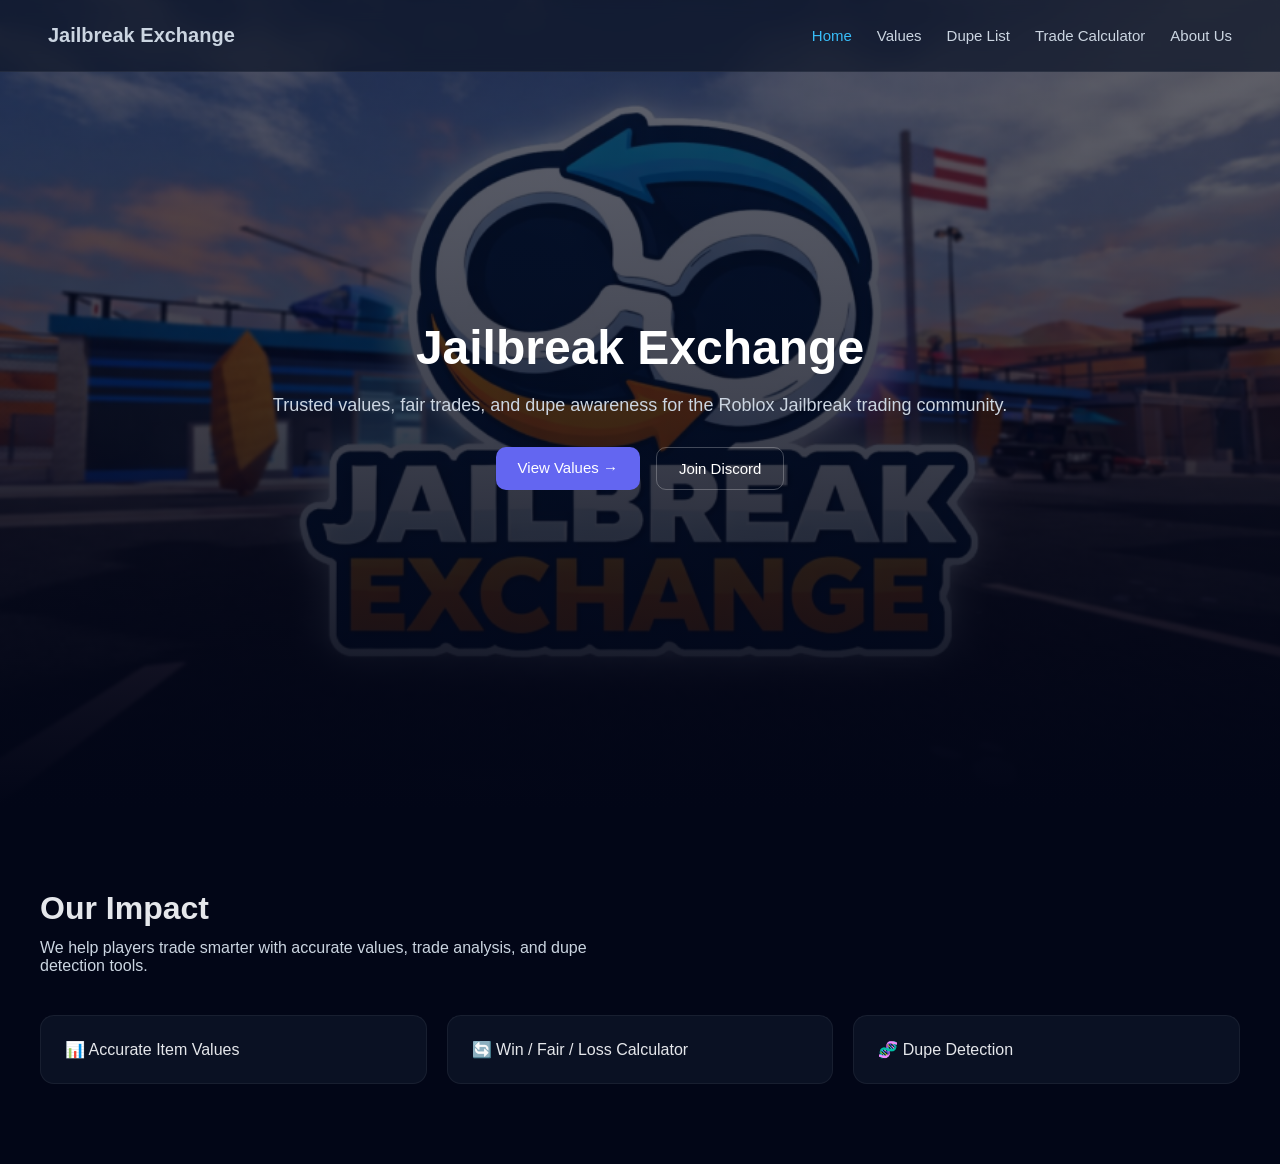
==== index.html @ 18bf56eb "Initial commit: Jailbreak Exchange site Add complete static site for Jailbreak Exchange including ho" ====
<!DOCTYPE html>
<html lang="en">
<head>
  <meta charset="UTF-8" />
  <meta name="viewport" content="width=device-width, initial-scale=1.0"/>
  <title>Jailbreak Exchange</title>
  <link rel="stylesheet" href="style.css">
</head>
<body>

  <!-- NAVBAR (keep your existing one exactly as-is) -->
  <nav class="navbar">
    <div class="logo"><a href="index.html">Jailbreak Exchange</a></div>
    <ul class="nav-links">
      <li><a href="index.html" class="active">Home</a></li>
      <li><a href="ValueList.html">Values</a></li>
      <li><a href="DupeList.html">Dupe List</a></li>
      <li><a href="Calculator.html">Trade Calculator</a></li>
      <li><a href="AboutUs.html">About Us</a></li>
    </ul>
  </nav>

  <!-- HERO SECTION -->
  <section class="hero">
    <div class="hero-overlay"></div>
    
    <div class="hero-content">
      <h1>
        Jailbreak Exchange
      </h1>
      <p>
        Trusted values, fair trades, and dupe awareness for the Roblox
        Jailbreak trading community.
      </p>

      <div class="hero-buttons">
        <a href="ValueList.html" class="btn primary">View Values →</a>
        <a href="https://discord.gg/u7ucGJjtGU" class="btn secondary">Join Discord</a>
      </div>
    </div>
  </section>

  <!-- MAIN CONTENT -->
  <section class="home-content">
    <h2>Our Impact</h2>
    <p>
      We help players trade smarter with accurate values, trade analysis,
      and dupe detection tools.
    </p>

    <div class="impact-cards">
      <div class="card">📊 Accurate Item Values</div>
      <div class="card">🔄 Win / Fair / Loss Calculator</div>
      <div class="card">🧬 Dupe Detection</div>
    </div>
  </section>

</body>
</html>
---- style.css ----
/* =======================
   GLOBAL BASE
======================= */
body {
  padding-top: 0px; /* exactly navbar height */
  background-color: #020617;
}

* {
  margin: 0;
  padding: 0;
  box-sizing: border-box;
  font-family: Arial, sans-serif;
}

/* =======================
   NAVBAR
======================= */
.navbar {
  position: fixed;
  top: 0;
  width: 100%;
  height: 72px;
  background: rgba(15, 23, 42, 0.75);
  backdrop-filter: blur(10px);
  -webkit-backdrop-filter: blur(10px);
  display: flex;
  align-items: center;
  justify-content: space-between;
  padding: 0 48px;
  z-index: 1000;
  border-bottom: 1px solid rgba(255, 255, 255, 0.06);
}

.logo {
  color: #fff;
  font-size: 20px;
  font-weight: bold;
}

.logo a {
  color: #cbd5e1;
  text-decoration: none;
}

.logo a:hover {
  text-decoration: none;
}

.nav-links {
  list-style: none;
  display: flex;
  gap: 25px;
}

.nav-links a {
  color: #cbd5e1;
  text-decoration: none;
  font-size: 15px;
  transition: color 0.3s;
}

.nav-links a:hover {
  color: #38bdf8;
  text-decoration: none;
}

.nav-links a.active {
  color: #38bdf8;
}

/* =======================
GENERIC CONTENT
======================= */
.content {
  margin-top: 96px;
  height: 1vh;  
  padding: 96px;
  background: #020617;
  color: white;
}

/* =======================
  ABOUT PAGE
======================= */
.about {
  padding: 96px 40px;
  color: #e5e7eb;
  background: #020617;
}

.about .linkHome {
  display: flex;
  font-size: 15px;
  color: #94a3b8;
  margin-bottom: 12px;
}

.about .linkHome .au {
  color: #38bdf8;
}

.about .linkHome a {
  text-decoration: none;
  color: white;
}

.about h1 {
  font-size: 36px;
  margin-bottom: 20px;
}

.about p {
  max-width: 700px;
  line-height: 1.7;
  color: #cbd5e1;
  margin-bottom: 20px;
}

.about-cards {
  margin-top: 40px;
  display: grid;
  grid-template-columns: repeat(auto-fit, minmax(220px, 1fr));
  gap: 20px;
}

.card {
  background: rgba(15, 23, 42, 0.7);
  padding: 24px;
  border-radius: 14px;
  border: 1px solid rgba(255, 255, 255, 0.06);
}

.card h3 {
  margin-bottom: 10px;
}

/* =======================
   CONTACT PAGE
======================= */
.contact {
  padding: 80px 40px;
  background: #020617;
  color: #e5e7eb;
  min-height: 10vh;
}

.contact h2 {
  font-size: 32px;
  margin-bottom: 16px;
}

.contact p {
  max-width: 650px;
  color: #cbd5e1;
  line-height: 1.6;
}

.contact-cards {
  margin-top: 40px;
  display: grid;
  grid-template-columns: repeat(auto-fit, minmax(260px, 1fr));
  gap: 20px;
}

.contact-card {
  text-decoration: none;
  background: rgba(15, 23, 42, 0.7);
  border: 1px solid rgba(255, 255, 255, 0.06);
  backdrop-filter: blur(8px);
  padding: 24px;
  border-radius: 14px;
  color: #e5e7eb;
  transition: transform 0.25s ease, box-shadow 0.25s ease;
}

.contact-card:hover {
  transform: translateY(-4px);
  box-shadow: 0 10px 30px rgba(56, 189, 248, 0.15);
}

.contact-card h3 {
  margin-bottom: 8px;
}

.contact-card p {
  font-size: 14.5px;
  margin-bottom: 12px;
}

.contact-card span {
  color: #38bdf8;
  font-size: 14px;
}

/* =======================
   HOME HERO
======================= */
.hero {
  position: relative;
  height: 90vh;
  background: url("imgs/HomePage.png") center/cover no-repeat;
  display: flex;
  align-items: center;
  justify-content: center;
  color: white;
}

.hero-overlay {
  position: absolute;
  inset: 0;
  background: linear-gradient(
    to bottom,
    rgba(2, 6, 23, 0.6) 0%,
    rgba(2, 6, 23, 0.75) 50%,
    rgba(2, 6, 23, 1) 100%
  );
}

.hero-content {
  position: relative;
  z-index: 1;
  text-align: center;
  max-width: 800px;
  padding: 0 20px;
}

.hero-content h1 {
  font-size: 48px;
  font-weight: 700;
  margin-bottom: 16px;
}

.hero-content p {
  font-size: 18px;
  color: #cbd5e1;
  line-height: 1.6;
}

.hero-buttons {
  margin-top: 28px;
  display: flex;
  gap: 16px;
  justify-content: center;
  flex-wrap: wrap;
}

.btn {
  padding: 12px 22px;
  border-radius: 10px;
  font-size: 15px;
  text-decoration: none;
  transition: transform 0.2s ease, background 0.2s ease;
}

.btn.primary {
  background: #6366f1;
  color: white;
}

.btn.primary:hover {
  transform: translateY(-2px);
}

.btn.secondary {
  border: 1px solid rgba(255, 255, 255, 0.25);
  color: white;
}

/* =======================
   HOME CONTENT
======================= */
.home-content {
  padding: 80px 40px;
  background: #020617;
  color: #e5e7eb;
}

.home-content h2 {
  font-size: 32px;
  margin-bottom: 12px;
}

.home-content p {
  max-width: 600px;
  color: #cbd5e1;
}

.impact-cards {
  margin-top: 40px;
  display: grid;
  grid-template-columns: repeat(auto-fit, minmax(220px, 1fr));
  gap: 20px;
}

/* =======================
   DUPED PAGE
======================= */
.main {
  background: #020617;
  color: #e2e8f0;
  padding: 40px 0;
}

.main .linkHome {
  display: flex;
  font-size: 15px;
  color: #94a3b8;
  margin-bottom: 12px;
  text-decoration: none;
}

.main .linkHome a {
  text-decoration: none;
  color: white;
}

.main .linkHome .dl {
  color: #38bdf8;
}

#name {
  font-size: 36px;
  color: #e2e8f0;
  padding: 12px 20px;
  background: #0f172a;
  border: 1px solid #1e293b;
  border-radius: 12px;
  display: inline-block;
  box-shadow: 0 5px 20px rgba(0, 0, 0, 0.35);
}

#duped {
  padding: 10px 20px;
  color: #38bdf8;
  font-weight: 600;
}

#p-duped {
  padding: 0 40px;
  color: #94a3b8;
  line-height: 1.6;
}

#search-box {
  padding: 20px 40px;
}

#searchInput {
  width: 100%;
  height: 42px;
  padding: 0 16px;
  background: #020617;
  color: #e2e8f0;
  border: 1px solid #1e293b;
  border-radius: 10px;
  font-size: 16px;
  transition: all 0.25s ease;
}

#searchInput::placeholder {
  color: #64748b;
}

#searchInput:focus {
  outline: none;
  border-color: #38bdf8;
  box-shadow: 0 0 10px rgba(56, 189, 248, 0.25);
}

/* =======================
   VALUE LIST
======================= */
.linkHome p {
  margin: 0;
}

.linkHome p:not(:last-child)::after {
  content: ">";
  margin: 0 6px;
}

.value .linkHome {
  display: flex;
  font-size: 15px;
  color: #94a3b8;
  margin-bottom: 12px;
}

.value .linkHome a {
  text-decoration: none;
  color: white;
}

.value .linkHome .vl {
  color: #38bdf8;
}

.value {
  padding-top: 50px;
  background-color: #020617;
}

.sections {
  display: grid;
  grid-template-columns: repeat(3, 1fr);
  gap: 16px;
  margin-top: 20px;
}

.value .title {
  padding: 8px 12px;
  background-color: #0f172a;
  color: #e2e8f0;
  border-radius: 6px;
  display: inline-block;
  font-weight: bold;
  width: 50%;
  border: 1px solid #1e293b;
}

/* =======================
   VALUE ITEMS GRID
======================= */
.item {
  padding: 16px;
  text-align: center;
  border-radius: 12px;
  background: #020617;
  color: #cbd5e1;
  cursor: pointer;
  transition: all 0.3s ease;
  border: 1px solid #1e293b;
}

.item:hover {
  transform: translateY(-4px);
  border-color: #38bdf8;
  color: #38bdf8;
}

.item.car { color: #38bdf8; }
.item.weapon { color: #facc15; }
.item.spo { color: #f43f5e; }
.item.text { color: #34d399; }
.item.hyperchromes { color: #a78bfa; }
.item.rims { color: #60a5fa; }
.item.tire { color: #fb923c; }
.item.furniture { color: #4ade80; }
.item.horns { color: #e879f9; }
.item.drifts { color: #f97316; }

/* =======================
   VALUES PAGE
======================= */
.values-page {
  padding-top: 96px;
  background: #020617;
}

.values-header {
  text-align: center;
  padding: 80px 20px 40px;
}

.values-header h1 {
  color: #f8fafc;
  font-size: 36px;
  margin-bottom: 12px;
}

.values-header p {
  max-width: 600px;
  margin: auto;
  color: #cbd5e1;
  line-height: 1.6;
}

.values-container {
  max-width: 1300px;
  margin: auto;
  padding: 20px;
}

.values-grid {
  display: grid;
  grid-template-columns: repeat(auto-fill, minmax(260px, 1fr));
  gap: 24px;
}

.value-card {
  background: rgba(15, 23, 42, 0.85);
  border: 2px solid;
  border-radius: 18px;
  padding: 18px;
  transition: transform 0.25s ease, box-shadow 0.25s ease;
}

.value-card:hover {
  transform: translateY(-6px);
  box-shadow: 0 14px 40px rgba(0, 0, 0, 0.45);
}

.value-card img {
  width: 100%;
  height: 160px;
  object-fit: cover;
  border-radius: 10px;
  margin-bottom: 12px;
}

.value-card h3 {
  font-size: 18px;
  margin-bottom: 8px;
  color: #f8fafc;
}

.category-badge {
  display: inline-block;
  padding: 4px 10px;
  border-radius: 999px;
  font-size: 12px;
  background: rgba(233, 30, 99, 0.15);
  color: #f472b6;
  margin-bottom: 10px;
}

.value-row {
  display: flex;
  justify-content: space-between;
  background: rgba(2, 6, 23, 0.6);
  padding: 8px 12px;
  border-radius: 10px;
  margin-top: 8px;
  font-size: 14px;
}

.value-row span {
  color: #93c5fd;
}

.value-row strong {
  color: #93c5fd;
}

.last-updated {
  margin-top: 10px;
  font-size: 12px;
  color: #9ca3af;
}

.updated {
  margin-top: 12px;
  font-size: 12px;
  color: #94a3b8;
}

/* =======================
   FILTER BAR
======================= */
.filter-bar {
  display: flex;
  flex-wrap: wrap;
  gap: 10px;
  justify-content: center;
  margin: 0 auto 40px;
}

.category-filters {
  display: flex;
  flex-wrap: wrap;
  gap: 12px;
  justify-content: center;
  margin: 30px auto 10px;
}

.filter-btn {
  padding: 10px 18px;
  border-radius: 999px;
  background: rgba(15, 23, 42, 0.8);
  border: 1px solid rgba(255, 255, 255, 0.08);
  color: #cbd5e1;
  font-weight: 600;
  font-size: 13.5px;
  cursor: pointer;
  transition: transform 0.15s ease, background 0.2s ease, color 0.2s ease;
}

.filter-btn:hover {
  transform: translateY(-1px);
  background: rgba(56, 189, 248, 0.15);
  color: #fff;
}

.filter-btn.active {
  background: var(--cat, #3b82f6);
  color: #020617;
}

/* =======================
   CATEGORY COLORS
======================= */
.category-badge.vehicle {
  background: rgba(56, 189, 248, 0.15);
  color: #7dd3fc;
}

.category-badge.hyperchrome {
  background: rgba(236, 72, 153, 0.15);
  color: #f472b6;
}

.category-badge.furniture {
  background: rgba(251, 146, 60, 0.15);
  color: #fdba74;
}

.category-badge.rim {
  background: rgba(168, 85, 247, 0.15);
  color: #c084fc;
}

.category-badge.texture {
  background: rgba(34, 197, 94, 0.15);
  color: #86efac;
}

.category-badge.spoiler {
  background: rgba(250, 204, 21, 0.15);
  color: #fde047;
}

.category-badge.other {
  background: rgba(148, 163, 184, 0.15);
  color: #cbd5e1;
}

/* =======================
   PAGINATION
======================= */
.pagination {
  display: flex;
  justify-content: center;
  gap: 16px;
  margin: 40px 0;
}

.pagination button {
  background: #0f172a;
  border: 1px solid #334155;
  color: #e5e7eb;
  padding: 8px 14px;
  border-radius: 10px;
  cursor: pointer;
}

.pagination button:disabled {
  opacity: 0.4;
  cursor: not-allowed;
}

/* =======================
   SEARCH INPUT
======================= */

#searchInput {
  display: block;
  margin: 16px auto 28px;
  padding: 10px 14px;
  width: 40%;
  border-radius: 12px;

  background: rgba(15, 23, 42, 0.75);
  backdrop-filter: blur(8px);

  border: 1px solid rgba(255,255,255,0.08);
  color: #e5e7eb;
  font-size: 14px;

  outline: none;
  caret-color: #38bdf8;
}

#searchInput::placeholder {
  color: #94a3b8;
}

#searchInput:focus {
  border-color: #38bdf8;
  box-shadow: 0 0 0 2px rgba(56,189,248,0.2);
}

/* =======================
   TRADE CALCULATOR
======================= */

.calculator-page {
  padding-top: 96px;
  background: #020617;
}

.calc-actions {
  display: flex;
  justify-content: center;
  gap: 16px;
  margin: 20px 0 40px;
}

.calc-actions button {
  padding: 10px 18px;
  border-radius: 10px;
  border: 1px solid #334155;
  background: #0f172a;
  color: #e5e7eb;
  cursor: pointer;
}

.calc-actions .danger {
  background: #7f1d1d;
  border-color: #ef4444;
}

.trade-container {
  display: grid;
  grid-template-columns: 1fr 1fr;
  gap: 24px;
  max-width: 1200px;
  margin: auto;
  padding: 0 20px;
}

.trade-side {
  background: rgba(15, 23, 42, 0.85);
  border-radius: 18px;
  padding: 16px;
  min-height: 300px;
}

.trade-side.offering { border: 2px solid #22c55e; }
.trade-side.requesting { border: 2px solid #ef4444; }

.trade-items {
  display: grid;
  gap: 12px;
  margin-top: 12px;
}

.trade-item {
  background: #020617;
  border: 1px solid #1e293b;
  border-radius: 12px;
  padding: 10px;
}

.trade-item h4 {
  margin-bottom: 6px;
  font-size: 14px;
}

.trade-item .controls {
  display: flex;
  gap: 8px;
  margin-top: 6px;
}

.trade-item button {
  font-size: 12px;
  padding: 4px 8px;
  border-radius: 8px;
  border: none;
  cursor: pointer;
}

.trade-item .clean { background: #14532d; color: #bbf7d0; }
.trade-item .duped { background: #7f1d1d; color: #fecaca; }
.trade-item .remove { background: #1e293b; color: #e5e7eb; }

.trade-total {
  margin-top: 12px;
  font-size: 14px;
  color: #cbd5e1;
}

.trade-difference {
  text-align: center;
  margin: 30px 0;
  font-size: 18px;
  font-weight: 600;
}

/* =======================
   CALCULATOR ITEM BROWSER CARDS
======================= */

.calc-item-card {
  background: rgba(15, 23, 42, 0.85);
  border: 1px solid rgba(255,255,255,0.08);
  border-radius: 16px;
  padding: 16px;
  transition: transform 0.2s ease, box-shadow 0.2s ease;
}

.calc-item-card:hover {
  transform: translateY(-4px);
  box-shadow: 0 12px 30px rgba(0,0,0,0.4);
}

.calc-item-title {
  font-size: 16px;
  font-weight: 600;
  color: #f8fafc;
  margin-bottom: 6px;
}

.calc-category {
  display: inline-block;
  font-size: 11.5px;
  padding: 4px 10px;
  border-radius: 999px;
  margin-bottom: 10px;
  font-weight: 600;
}

.calc-values {
  display: grid;
  gap: 6px;
  margin-bottom: 10px;
}

.calc-row {
  display: flex;
  justify-content: space-between;
  font-size: 13.5px;
  color: #cbd5e1;
}

.calc-row strong {
  color: #e5e7eb;
  font-weight: 600;
}

.demand-pill {
  display: inline-block;
  font-size: 12px;
  padding: 4px 10px;
  border-radius: 999px;
  font-weight: 600;
}

.demand-high { background: rgba(34,197,94,0.2); color: #4ade80; }
.demand-decent { background: rgba(56,189,248,0.2); color: #7dd3fc; }
.demand-medium { background: rgba(250,204,21,0.2); color: #fde047; }
.demand-low { background: rgba(239,68,68,0.2); color: #fca5a5; }
.demand-verylow { background: rgba(127,29,29,0.3); color: #fecaca; }

.calc-actions-row {
  display: flex;
  gap: 8px;
  margin-top: 12px;
}

.calc-actions-row button {
  flex: 1;
  padding: 8px 10px;
  border-radius: 10px;
  border: none;
  font-size: 13px;
  font-weight: 600;
  cursor: pointer;
}

.calc-offer {
  background: #14532d;
  color: #bbf7d0;
}

.calc-request {
  background: #7f1d1d;
  color: #fecaca;
}

/* =======================
  SCROLLABLE ITEM BROWSER
======================= */

.item-browser {
  max-width: 1300px;
  margin: 0 auto;

  height: 720px;                 /* adjust if you want */
  overflow-y: auto;

  padding-right: 6px;            /* space for scrollbar */
}

/* smoother scrolling */
.item-browser {
  scroll-behavior: smooth;
}

/* custom scrollbar (optional but clean) */
.item-browser::-webkit-scrollbar {
  width: 8px;
}

.item-browser::-webkit-scrollbar-track {
  background: rgba(15, 23, 42, 0.6);
  border-radius: 10px;
}

.item-browser::-webkit-scrollbar-thumb {
  background: rgba(56, 189, 248, 0.35);
  border-radius: 10px;
}

.item-browser::-webkit-scrollbar-thumb:hover {
  background: rgba(56, 189, 248, 0.6);
}

.calculator-page {
  min-height: 100vh;
  overflow: hidden;
}

/* =======================
   CALCULATOR HEADER
======================= */

.calc-header {
  text-align: center;
  margin-bottom: 40px;
  padding: 0 20px;
}

.calc-header h1 {
  font-size: 36px;
  font-weight: 700;
  color: #f8fafc;
  margin-bottom: 10px;
}

.calc-header p {
  max-width: 720px;
  margin: auto;
  font-size: 16px;
  line-height: 1.6;
  color: #cbd5e1;
}

/* =======================
   TRADE BALANCE BAR
======================= */

.trade-balance-bar {
  max-width: 900px;
  margin: 0 auto 24px;
  padding: 0 20px;
}

.trade-balance-track {
  position: relative;
  height: 12px;
  border-radius: 999px;
  background: linear-gradient(90deg, #22c55e, #f59e0b, #ef4444, #7f1d1d);
  box-shadow: inset 0 0 0 1px rgba(255, 255, 255, 0.08);
}

.trade-balance-marker {
  position: absolute;
  top: 50%;
  left: var(--pos, 50%);
  width: 18px;
  height: 18px;
  border-radius: 999px;
  transform: translate(-50%, -50%);
  background: #7f1d1d;
  border: 2px solid rgba(2, 6, 23, 0.9);
  transition: left 0.25s ease, background 0.25s ease, box-shadow 0.25s ease;
}

/* =======================
   TRADE PANELS READABILITY
======================= */

.trade-side {
  background: linear-gradient(
    180deg,
    rgba(15, 23, 42, 0.95),
    rgba(2, 6, 23, 0.95)
  );
}

.trade-side h2 {
  font-size: 22px;
  font-weight: 700;
  color: #f1f5f9;
  margin-bottom: 10px;
}

.trade-total {
  margin-top: 14px;
  padding-top: 10px;
  border-top: 1px solid rgba(255,255,255,0.08);
  font-size: 15px;
  font-weight: 600;
  color: #e5e7eb;
}

/* =======================
   EMPTY STATE (VERY IMPORTANT)
======================= */



/* =======================
   DIFFERENCE VISIBILITY
======================= */

.trade-difference {
  margin: 30px 0 20px;
  font-size: 20px;
  font-weight: 700;
  color: #e5e7eb;
}
.calc-actions button {
  font-weight: 600;
  letter-spacing: 0.3px;
}

.calc-actions button:hover {
  transform: translateY(-1px);
}

/* =======================
   TRADE ITEM READABILITY FIX
======================= */

.trade-item {
  background: rgba(2, 6, 23, 0.9);
  border: 1px solid rgba(255,255,255,0.08);
  border-radius: 14px;
  padding: 12px;

  display: flex;
  flex-direction: column;
  gap: 6px;

  min-height: 105px;
}

/* Item name */
.trade-item h4 {
  color: #f8fafc;
  font-size: 15px;
  font-weight: 600;
  margin-bottom: 6px;
}

/* Item value number */
.trade-item > div:nth-child(2) {
  color: #7dd3fc;              /* readable cyan */
  font-size: 16px;
  font-weight: 700;
  margin-bottom: 8px;
}

/* REMOVE any highlight backgrounds if present */
.trade-item span,
.trade-item strong {
  background: none !important;
}
/* =======================
   TOTAL VALUE BAR
======================= */

.trade-total {
  background: rgba(15, 23, 42, 0.9);
  padding: 12px 14px;
  border-radius: 12px;
  margin-top: 14px;

  color: #e5e7eb;
  font-size: 15px;
  font-weight: 700;
}

.trade-side.offering .trade-total {
  border-left: 4px solid #22c55e;
}

.trade-side.requesting .trade-total {
  border-left: 4px solid #ef4444;
}

.trade-item .clean {
  background: #166534;
  color: #dcfce7;
}

.trade-item .duped {
  background: #7f1d1d;
  color: #fee2e2;
}

.trade-item button {
  font-weight: 600;
}

.trade-difference {
  color: #f8fafc;
  font-size: 20px;
  font-weight: 800;
}

/* =======================
   TRADE ITEMS GRID LAYOUT
======================= */

.trade-items {
  display: grid;
  grid-template-columns: repeat(4, 1fr); /* 4 boxes per row */
  gap: 14px;

  max-height: 330px;   /* ~3 rows */
  overflow-y: auto;

  padding-right: 6px;
}

/* Scrollbar for trade panels */
.trade-items::-webkit-scrollbar {
  width: 6px;
}

.trade-items::-webkit-scrollbar-thumb {
  background: rgba(148,163,184,0.35);
  border-radius: 10px;
}

/* =======================
   TRADE ITEM BOX STYLE
======================= */

/* =======================
   TRADE ITEMS – VERTICAL ONLY
======================= */

.trade-items {
  display: grid;
  grid-template-columns: repeat(3, minmax(0, 1fr)); /* 4 boxes per row */
  gap: 14px;

  max-height: 320px;          /* ~2–3 rows */
  overflow-y: auto;           /* vertical scroll */
  overflow-x: hidden;         /* 🚫 no horizontal scroll */

  padding-right: 6px;
}

/* Item name */
.trade-item h4 {
  font-size: 14px;
  font-weight: 600;
  color: #f8fafc;
  margin-bottom: 4px;
  line-height: 1.25;
}

/* Item value */
.trade-item .item-value {
  color: #7dd3fc;
  font-size: 15px;
  font-weight: 700;
  margin-bottom: 8px;
}

/* Buttons row */
.trade-item .controls {
  display: flex;
  gap: 6px;
  margin-top: auto;
}

.trade-item .controls button {
  flex: 1;
  padding: 4px 6px;
  font-size: 11.5px;
  border-radius: 8px;
}
.trade-total {
  position: sticky;
  bottom: 0;
  z-index: 5;
}

.trade-item h4 {
  flex: 1;
  font-size: 14.5px;
  font-weight: 600;
  color: #f8fafc;
  margin: 0;
}

.trade-item .item-value {
  font-size: 15px;
  font-weight: 700;
  color: #7dd3fc;
  white-space: nowrap;
}

.trade-item .controls {
  display: flex;
  gap: 6px;
}
/* =======================
   DISABLE TEXT SELECTION IN TRADE
======================= */

.trade-side,
.trade-side * {
  user-select: none;
  -webkit-user-select: none;
  -ms-user-select: none;
}
.trade-items::-webkit-scrollbar {
  width: 6px;
}

.trade-items::-webkit-scrollbar-thumb {
  background: rgba(148,163,184,0.35);
  border-radius: 10px;
}

.trade-item h4 {
  font-size: 13.5px;
  font-weight: 600;
  color: #f8fafc;
  line-height: 1.25;
}

.trade-item .item-value {
  font-size: 14.5px;
  font-weight: 700;
  color: #7dd3fc;
}

.trade-item .controls {
  display: flex;
  gap: 6px;
  margin-top: auto;
}

.trade-item .controls button {
  flex: 1;
  font-size: 11px;
  padding: 4px 6px;
  border-radius: 8px;
}
.calc-item-card {

  user-select: none;
  -webkit-user-select: none;
  -ms-user-select: none;
}
/* =======================
   CLICK-TO-REMOVE UX
======================= */

.trade-item {
  cursor: pointer;
  transition: transform 0.15s ease, box-shadow 0.15s ease;
}

.trade-item:hover {
  transform: translateY(-2px);
  box-shadow: 0 8px 24px rgba(116, 37, 37, 0.45);
}

/* Buttons stay clickable */
.trade-item .controls button {
  cursor: pointer;
}
/* =======================
   EMPTY TRADE STATE (SINGLE BOX)
======================= */

.trade-items-wrapper {
  position: relative;
  min-height: 220px;
}

.trade-empty {
  position: absolute;
  inset: 0;

  border: 2px dashed rgba(255,255,255,0.14);
  border-radius: 16px;

  display: flex;
  flex-direction: column;
  align-items: center;
  justify-content: center;
  gap: 6px;

  cursor: pointer;
  transition: border-color 0.2s ease, background 0.2s ease;
}

.trade-empty:hover {
  border-color: #38bdf8;
  background: rgba(56,189,248,0.06);
}

.trade-empty .plus {
  font-size: 42px;
  font-weight: 700;
  color: #38bdf8;
}

.trade-empty .text {
  font-size: 14px;
  color: #94a3b8;
}

/* Hide empty box when items exist */
.trade-items:not(:empty) + .trade-empty,
.trade-items:not(:empty) ~ .trade-empty {
  display: none;
}
/* Hide empty state when items exist */
.trade-items-wrapper.has-items .trade-empty {
  display: none;
}

/* =======================
   MICRO-ANIMATIONS
======================= */

/* --- Item add / remove --- */
.trade-item {
  animation: itemEnter 160ms ease-out;
}

@keyframes itemEnter {
  from {
    opacity: 0;
    transform: scale(0.96);
  }
  to {
    opacity: 1;
    transform: scale(1);
  }
}

.trade-item.removing {
  animation: itemExit 140ms ease-in forwards;
}

@keyframes itemExit {
  from {
    opacity: 1;
    transform: scale(1);
  }
  to {
    opacity: 0;
    transform: scale(0.96);
  }
}

/* --- Empty box fade --- */
.trade-empty {
  opacity: 1;
  transition: opacity 180ms ease;
}

.trade-items-wrapper.has-items .trade-empty {
  opacity: 0;
  pointer-events: none;
}

/* --- Difference pulse --- */
.trade-difference.pulse {
  animation: diffPulse 200ms ease-out;
}

@keyframes diffPulse {
  0% {
    transform: scale(1);
  }
  50% {
    transform: scale(1.06);
  }
  100% {
    transform: scale(1);
  }
}

/* =======================
   DEMAND BADGE (Value List)
   Used via demandBadge() in ValueList.js
======================= */
.demand-badge {
  display: inline-block;
  padding: 3px 10px;
  border-radius: 999px;
  font-size: 11.5px;
  font-weight: 600;
  letter-spacing: 0.2px;
  line-height: 1.6;
}

.demand-badge.d-high    { background: rgba(34,197,94,0.18);  color: #4ade80; }
.demand-badge.d-decent  { background: rgba(56,189,248,0.18); color: #7dd3fc; }
.demand-badge.d-medium  { background: rgba(250,204,21,0.18); color: #fde047; }
.demand-badge.d-low     { background: rgba(239,68,68,0.18);  color: #fca5a5; }
.demand-badge.d-verylow { background: rgba(127,29,29,0.28);  color: #fecaca; }
.demand-badge.d-unknown { background: rgba(100,116,139,0.15);color: #64748b; }

/* Make value-row flex align demand badge nicely */
.value-row {
  align-items: center;
}

/* ===============================================
   ITEM DETAIL PAGE
=============================================== */


/* ═══════════════════════════════════════════════════════
   CLICKABLE LIST CARDS
═══════════════════════════════════════════════════════ */
.clickable-card {
  cursor: pointer;
}

.clickable-card:hover {
  transform: translateY(-6px);
  box-shadow: 0 16px 40px rgba(0,0,0,0.5);
}

.card-footer-hint {
  display: flex;
  justify-content: space-between;
  align-items: center;
  margin-top: 14px;
  padding-top: 10px;
  border-top: 1px solid rgba(255,255,255,0.05);
  font-size: 12.5px;
  color: #38bdf8;
  font-weight: 600;
}

.hint-arrow {
  transition: transform 0.2s ease;
}

.clickable-card:hover .hint-arrow {
  transform: translateX(4px);
}

/* ═══════════════════════════════════════════════════════
  ITEM DETAIL PAGE
═══════════════════════════════════════════════════════ */
.item-detail-page {
  max-width: 1100px;
  margin: 0 auto;
  padding: 96px 24px 80px;
}

/* ── Breadcrumb ── */
.detail-breadcrumb {
  display: flex;
  align-items: center;
  gap: 8px;
  font-size: 13.5px;
  margin-bottom: 28px;
  flex-wrap: wrap;
}

.bc-back {
  color: #38bdf8;
  text-decoration: none;
  font-weight: 600;
  transition: opacity 0.2s;
}
.bc-back:hover { opacity: 0.7; }
.bc-sep     { color: #1e293b; }
.bc-cat     { font-weight: 600; }
.bc-current { color: #64748b; }

/* ── Hero card ── */
.detail-hero {
  position: relative;
  background: #0b1120;
  border: 1px solid rgba(255,255,255,0.07);
  border-radius: 20px;
  padding: 36px;
  overflow: hidden;
  margin-bottom: 20px;
}

.detail-hero-glow {
  position: absolute;
  inset: 0;
  pointer-events: none;
  z-index: 0;
}

.detail-hero-inner {
  position: relative;
  z-index: 1;
  display: grid;
  grid-template-columns: 1fr 1fr;
  gap: 48px;
  align-items: start;
}

@media (max-width: 760px) {
  .detail-hero-inner { grid-template-columns: 1fr; gap: 32px; }
  .item-detail-page  { padding: 80px 16px 60px; }
}

/* ── Item title block ── */
.detail-category-badge {
  display: inline-block;
  padding: 4px 13px;
  border-radius: 999px;
  font-size: 12px;
  font-weight: 700;
  letter-spacing: 0.4px;
  margin-bottom: 12px;
}

.detail-name {
  font-size: 32px;
  font-weight: 800;
  color: #f8fafc;
  letter-spacing: -0.5px;
  line-height: 1.15;
  margin-bottom: 14px;
}

.detail-meta-row {
  display: flex;
  align-items: center;
  gap: 10px;
  flex-wrap: wrap;
  margin-bottom: 28px;
}

.detail-updated {
  font-size: 12px;
  color: #475569;
}

/* ── Stat cards ── */
.detail-stats-grid {
  display: flex;
  gap: 12px;
  flex-wrap: wrap;
}

.detail-stat-card {
  background: rgba(255,255,255,0.04);
  border: 1px solid rgba(255,255,255,0.07);
  border-radius: 14px;
  padding: 16px 18px;
  min-width: 120px;
  flex: 1;
  transition: border-color 0.2s;
}

.detail-stat-card:hover {
  border-color: rgba(255,255,255,0.14);
}

.detail-stat-card.stat-na {
  opacity: 0.4;
}

.stat-label {
  font-size: 11px;
  color: #64748b;
  text-transform: uppercase;
  letter-spacing: 0.7px;
  font-weight: 700;
  margin-bottom: 6px;
}

.stat-value {
  font-size: 20px;
  font-weight: 800;
  color: #f1f5f9;
  letter-spacing: -0.3px;
  line-height: 1.15;
}

.stat-sub {
  font-size: 11.5px;
  color: #475569;
  margin-top: 4px;
}

.stat-loss-val { color: #f87171; }

/* ── Value bar chart ── */
.detail-bar-section {
  padding-top: 6px;
}

.detail-bar-title {
  font-size: 11.5px;
  font-weight: 700;
  color: #475569;
  text-transform: uppercase;
  letter-spacing: 0.7px;
  margin-bottom: 22px;
}

.detail-bars {
  display: flex;
  flex-direction: column;
  gap: 22px;
}

.bar-row {
  display: grid;
  grid-template-columns: 52px 1fr 100px;
  align-items: center;
  gap: 14px;
}

.bar-label {
  font-size: 12.5px;
  color: #94a3b8;
  font-weight: 600;
  text-align: right;
}

.bar-track {
  height: 10px;
  background: rgba(255,255,255,0.06);
  border-radius: 999px;
  overflow: hidden;
}

.bar-fill {
  height: 100%;
  border-radius: 999px;
  width: 0%;
  transition: width 0.75s cubic-bezier(.4,0,.2,1);
}

.duped-fill { background: #475569; }

.bar-amount {
  font-size: 12.5px;
  font-weight: 700;
  color: #cbd5e1;
  text-align: right;
  white-space: nowrap;
}

.bar-muted { color: #475569; }

/* ── Details table ── */
.detail-info-section {
  background: #0b1120;
  border: 1px solid rgba(255,255,255,0.07);
  border-radius: 16px;
  padding: 28px 32px;
  margin-bottom: 20px;
}

@media (max-width: 600px) {
  .detail-info-section { padding: 20px 18px; }
}

.section-title {
  font-size: 17px;
  font-weight: 800;
  color: #f1f5f9;
  margin-bottom: 18px;
  letter-spacing: -0.2px;
}

.detail-table {
  display: flex;
  flex-direction: column;
  gap: 6px;
}

.detail-row {
  display: flex;
  justify-content: space-between;
  align-items: center;
  padding: 12px 0px;
  border-radius: 8px;
  font-size: 14px;
  gap: 16px;
}

.detail-row:last-child { border-bottom: none; }

.detail-label {
  color: #93b4db;
  font-weight: 500;
  flex-shrink: 0;
  padding: 0 6px;
  font-size: 20px;
}

.detail-row span:last-child {
  color: #cbd5e1;
  font-weight: 600;
  text-align: right;
  padding: 0 px;
}

/* ── Similar items ── */
.detail-similar-section {
  margin-bottom: 20px;
}

.detail-similar-section .section-title {
  margin-bottom: 14px;
}

.similar-grid {
  display: grid;
  grid-template-columns: repeat(auto-fill, minmax(160px, 1fr));
  gap: 12px;
}

.similar-card {
  background: #0b1120;
  border: 1px solid;
  border-radius: 14px;
  padding: 16px;
  cursor: pointer;
  transition: transform 0.2s ease, box-shadow 0.2s ease, border-color 0.2s;
}

.similar-card:hover {
  transform: translateY(-3px);
  box-shadow: 0 10px 28px rgba(0,0,0,0.45);
}

.similar-name {
  font-size: 13.5px;
  font-weight: 700;
  color: #f1f5f9;
  margin-bottom: 6px;
  line-height: 1.3;
}

.similar-val {
  font-size: 15px;
  font-weight: 800;
  margin-bottom: 8px;
}

/* ── Back button ── */
.detail-back-footer {
  display: flex;
  justify-content: center;
  padding: 24px 0 8px;
}

.back-btn {
  background: #0f172a;
  border: 1px solid rgba(255,255,255,0.09);
  color: #94a3b8;
  padding: 10px 26px;
  border-radius: 12px;
  font-family: inherit;
  font-size: 14px;
  font-weight: 600;
  cursor: pointer;
  transition: background 0.2s, color 0.2s, border-color 0.2s;
}

.back-btn:hover {
  background: rgba(56,189,248,0.08);
  color: #38bdf8;
  border-color: rgba(56,189,248,0.3);
}

/* ═══════════════════════════════════════════════════════
  VERDICT BAR
═══════════════════════════════════════════════════════ */
.verdict-bar-wrapper {
  max-width: 860px;
  margin: 0 auto 10px;
  padding: 0 24px;
  user-select: none;
}

.verdict-track {
  position: relative;
  height: 36px;
  border-radius: 12px;
  overflow: hidden;
  display: grid;
  grid-template-columns: 1fr 1fr 0.8fr 1fr 1fr;
  border: 1px solid rgba(255,255,255,0.06);
}

.verdict-zone {
  display: flex;
  align-items: center;
  justify-content: center;
  font-size: 11px;
  font-weight: 700;
  letter-spacing: 0.4px;
  text-transform: uppercase;
  opacity: 0.85;
}

.vz-big-loss { background: #450a0a; color: #fca5a5; }
.vz-loss     { background: #7f1d1d; color: #fecaca; }
.vz-fair     { background: #1e293b; color: #94a3b8; }
.vz-win      { background: #14532d; color: #bbf7d0; }
.vz-big-win  { background: #052e16; color: #4ade80; }

/* Needle */
.verdict-needle {
  position: relative;
  height: 20px;
  margin-top: 6px;
}

.verdict-needle::before {
  content: "▲";
  position: absolute;
  top: 0;
  left: var(--pos, 50%);
  transform: translateX(-50%);
  font-size: 14px;
  color: #94a3b8;
  transition: left 0.45s cubic-bezier(.4,0,.2,1), color 0.3s;
  filter: drop-shadow(0 0 4px currentColor);
}

.verdict-needle {
  --pos: 50%;
}

/* Needle color by verdict */
.verdict-needle.verdict-bigwin::before  { color: #4ade80; }
.verdict-needle.verdict-win::before     { color: #86efac; }
.verdict-needle.verdict-fair::before    { color: #94a3b8; }
.verdict-needle.verdict-loss::before    { color: #fca5a5; }
.verdict-needle.verdict-bigloss::before { color: #f87171; }

/* Verdict label */
.verdict-label {
  text-align: center;
  font-size: 15px;
  font-weight: 700;
  color: #94a3b8;
  margin-top: 4px;
  letter-spacing: 0.2px;
  transition: color 0.3s;
  min-height: 24px;
}

.verdict-label.verdict-bigwin  { color: #4ade80; }
.verdict-label.verdict-win     { color: #86efac; }
.verdict-label.verdict-fair    { color: #94a3b8; }
.verdict-label.verdict-loss    { color: #fca5a5; }
.verdict-label.verdict-bigloss { color: #f87171; }

/* ═══════════════════════════════════════════════════════
  HOARD NOTICE IN CALCULATOR
═══════════════════════════════════════════════════════ */
.hoard-notice {
  max-width: 860px;
  margin: 0 auto 12px;
  padding: 10px 18px;
  background: rgba(234,179,8,0.08);
  border: 1px solid rgba(234,179,8,0.25);
  border-radius: 10px;
  font-size: 13.5px;
  color: #fde047;
  display: flex;
  align-items: center;
  gap: 12px;
  flex-wrap: wrap;
}

.hoard-notice a {
  color: #38bdf8;
  text-decoration: none;
  font-weight: 600;
  margin-left: auto;
}

.hoard-notice a:hover { text-decoration: underline; }

/* ═══════════════════════════════════════════════════════
  SCORE BREAKDOWN ROWS
═══════════════════════════════════════════════════════ */
.score-breakdown {
  max-width: 860px;
  margin: 0 auto 20px;
  display: flex;
  flex-direction: column;
  gap: 4px;
  padding: 0 24px;
}

.breakdown-row {
  display: flex;
  justify-content: space-between;
  align-items: center;
  font-size: 13px;
  padding: 5px 14px;
  background: rgba(255,255,255,0.03);
  border-radius: 8px;
  border: 1px solid rgba(255,255,255,0.04);
}

.bd-label { color: #64748b; font-weight: 500; }
.bd-val   { font-weight: 700; font-size: 13.5px; }

/* ═══════════════════════════════════════════════════════
  HOARDED ITEM TAG IN CALCULATOR
═══════════════════════════════════════════════════════ */
.trade-item-hoarded {
  border-color: rgba(234,179,8,0.35) !important;
}

.hoard-tag {
  display: inline-block;
  font-size: 11px;
  font-weight: 700;
  color: #fde047;
  background: rgba(234,179,8,0.1);
  border-radius: 6px;
  padding: 2px 7px;
  margin-bottom: 4px;
}

.active-btn {
  opacity: 1 !important;
  outline: 1px solid rgba(255,255,255,0.25);
}

/* ═══════════════════════════════════════════════════════
  HOARD PAGE
═══════════════════════════════════════════════════════ */
.hoard-stats {
  max-width: 1340px;
  margin: 0 auto 16px;
  padding: 0 20px;
  display: flex;
  gap: 16px;
  flex-wrap: wrap;
}

.hoard-stat-card {
  background: #0b1120;
  border: 1px solid rgba(255,255,255,0.07);
  border-radius: 14px;
  padding: 18px 24px;
  min-width: 180px;
  flex: 1;
}

.hoard-demand-breakdown {
  display: flex;
  flex-wrap: wrap;
  gap: 6px;
  margin-top: 8px;
}

.hoard-section-title {
  font-size: 18px;
  font-weight: 800;
  color: #f1f5f9;
  margin-bottom: 18px;
  letter-spacing: -0.2px;
}

/* Hoard grid: wider cards than value list */
.hoard-grid {
  display: grid;
  grid-template-columns: repeat(auto-fill, minmax(280px, 1fr));
  gap: 18px;
}

.hoard-card {
  background: #0b1120;
  border: 1.5px solid;
  border-radius: 16px;
  padding: 20px;
  transition: transform 0.2s ease, box-shadow 0.2s ease;
}

.hoard-card:hover {
  transform: translateY(-3px);
  box-shadow: 0 12px 32px rgba(0,0,0,0.45);
}

.hoard-card-top {
  display: flex;
  justify-content: space-between;
  align-items: flex-start;
  margin-bottom: 12px;
}

.hoard-card-name {
  font-size: 16px;
  font-weight: 700;
  color: #f1f5f9;
  margin-bottom: 6px;
}

.hoard-remove-btn {
  background: rgba(239,68,68,0.12);
  border: 1px solid rgba(239,68,68,0.25);
  color: #f87171;
  border-radius: 8px;
  width: 28px;
  height: 28px;
  cursor: pointer;
  font-size: 13px;
  font-weight: 700;
  flex-shrink: 0;
  transition: background 0.2s;
}

.hoard-remove-btn:hover { background: rgba(239,68,68,0.25); }

.hoard-card-vals {
  display: flex;
  flex-direction: column;
  gap: 4px;
  margin-bottom: 12px;
}

.hoard-why {
  margin-top: 8px;
}

.hoard-reason-tag {
  display: inline-block;
  font-size: 12px;
  color: #fde047;
  background: rgba(234,179,8,0.08);
  border: 1px solid rgba(234,179,8,0.2);
  border-radius: 8px;
  padding: 4px 10px;
  font-weight: 600;
}

.hoard-reason-tag.hoard-reason-good {
  color: #4ade80;
  background: rgba(34,197,94,0.08);
  border-color: rgba(34,197,94,0.2);
}

/* Add to hoard button (search results) */
.hoard-toggle-btn {
  margin-top: 12px;
  width: 100%;
  padding: 9px;
  border-radius: 10px;
  border: 1px solid rgba(56,189,248,0.3);
  background: rgba(56,189,248,0.08);
  color: #38bdf8;
  font-family: inherit;
  font-size: 13.5px;
  font-weight: 700;
  cursor: pointer;
  transition: background 0.2s, border-color 0.2s;
}

.hoard-toggle-btn:hover {
  background: rgba(56,189,248,0.16);
  border-color: rgba(56,189,248,0.5);
}

.hoard-toggle-btn.hoard-active {
  background: rgba(34,197,94,0.1);
  border-color: rgba(34,197,94,0.35);
  color: #4ade80;
}

.hoard-toggle-btn.hoard-active:hover {
  background: rgba(239,68,68,0.1);
  border-color: rgba(239,68,68,0.35);
  color: #f87171;
}

/* Empty hoard state */
.hoard-empty {
  grid-column: 1 / -1;
  text-align: center;
  padding: 64px 20px;
  color: #64748b;
}

.hoard-empty-icon { font-size: 48px; margin-bottom: 16px; }
.hoard-empty p    { font-size: 16px; margin-bottom: 8px; color: #94a3b8; }
.hoard-empty-sub  { font-size: 14px !important; color: #475569 !important; max-width: 480px; margin: 0 auto !important; line-height: 1.6; }
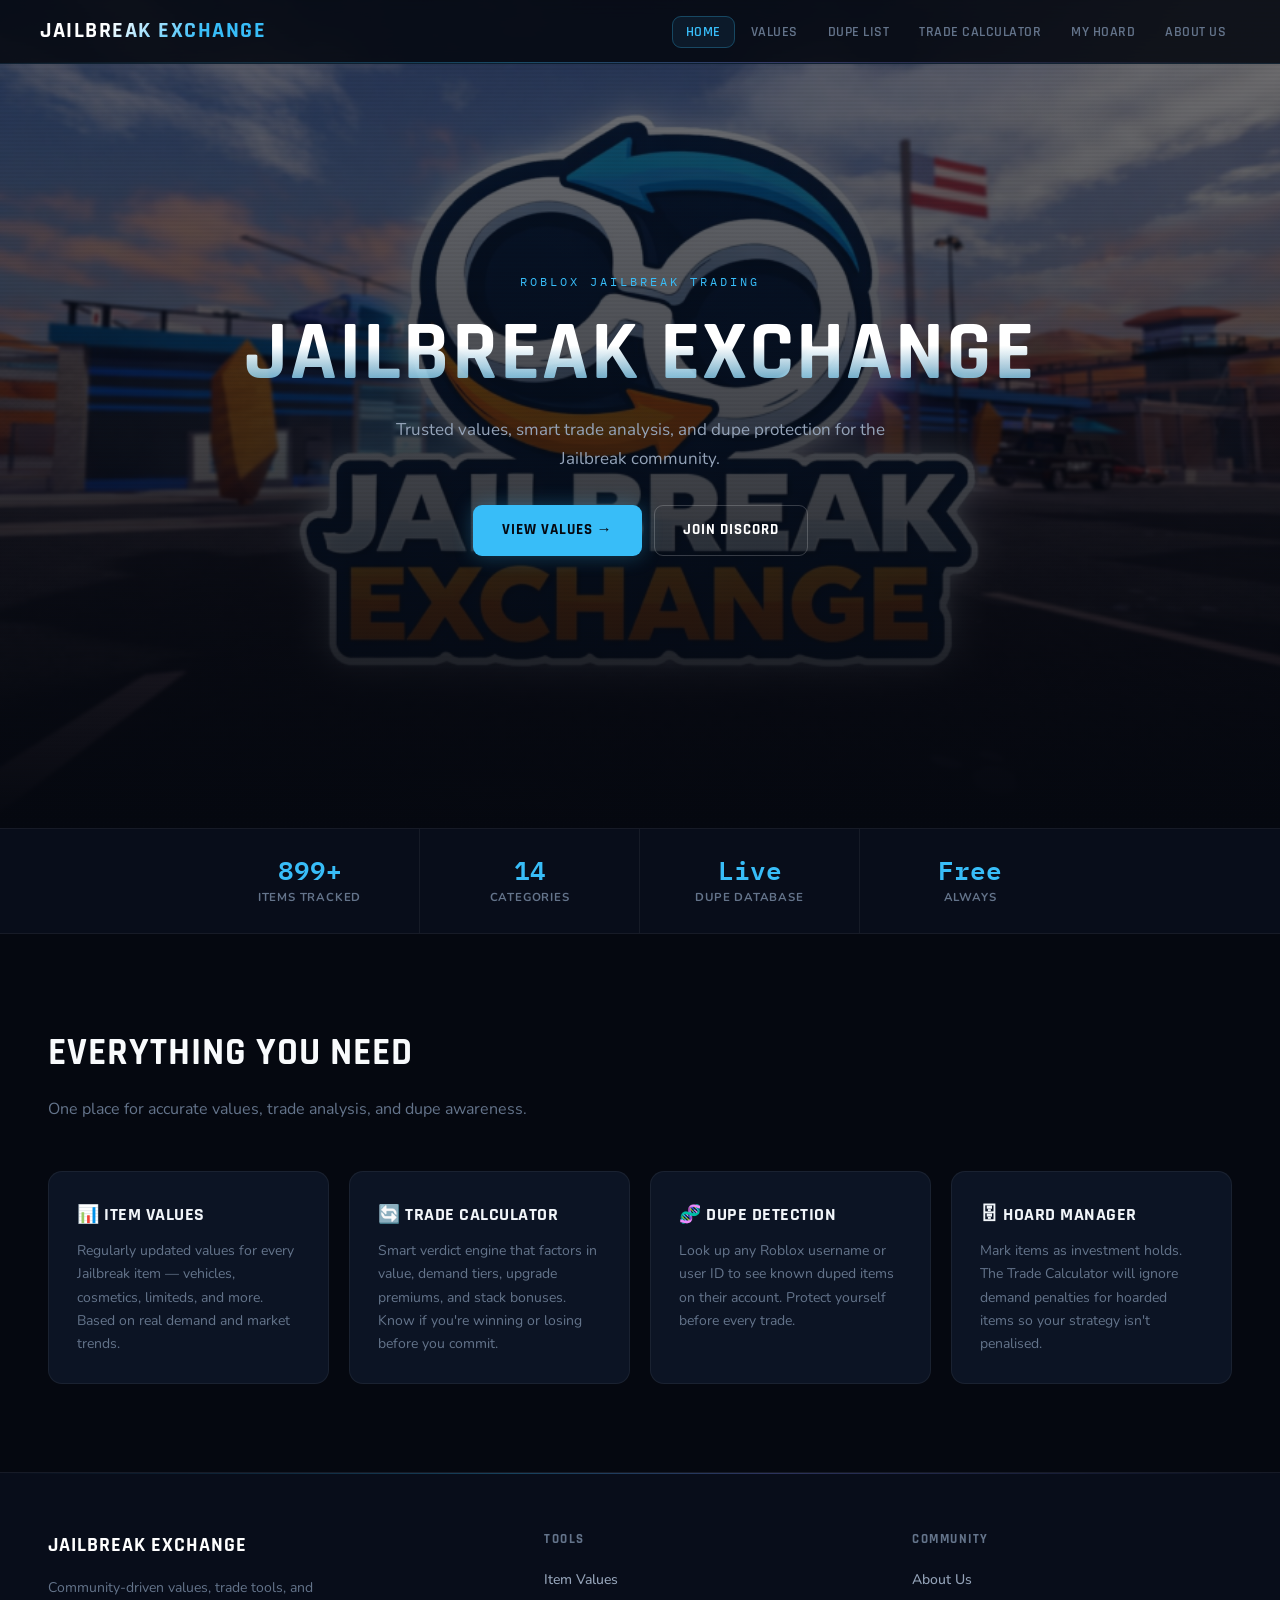
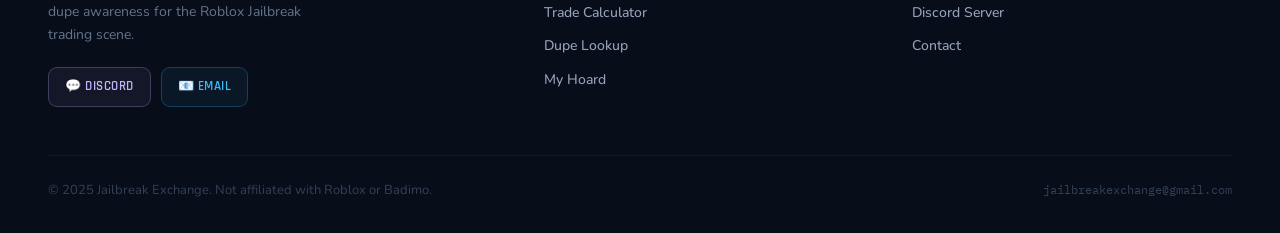
==== commit 06482e65: "Add Hoard feature and improve calculator/UI Introduce a Hoard manager (Hoard.html / Hoard.js) and wi" ====
--- a/index.html
+++ b/index.html
@@ -1,14 +1,13 @@
 <!DOCTYPE html>
 <html lang="en">
 <head>
-  <meta charset="UTF-8" />
+  <meta charset="UTF-8"/>
   <meta name="viewport" content="width=device-width, initial-scale=1.0"/>
   <title>Jailbreak Exchange</title>
   <link rel="stylesheet" href="style.css">
 </head>
 <body>
 
-  <!-- NAVBAR (keep your existing one exactly as-is) -->
   <nav class="navbar">
     <div class="logo"><a href="index.html">Jailbreak Exchange</a></div>
     <ul class="nav-links">
@@ -16,44 +15,103 @@
       <li><a href="ValueList.html">Values</a></li>
       <li><a href="DupeList.html">Dupe List</a></li>
       <li><a href="Calculator.html">Trade Calculator</a></li>
+      <li><a href="Hoard.html">My Hoard</a></li>
       <li><a href="AboutUs.html">About Us</a></li>
     </ul>
   </nav>
 
-  <!-- HERO SECTION -->
+  <!-- HERO -->
   <section class="hero">
     <div class="hero-overlay"></div>
-    
     <div class="hero-content">
-      <h1>
-        Jailbreak Exchange
-      </h1>
-      <p>
-        Trusted values, fair trades, and dupe awareness for the Roblox
-        Jailbreak trading community.
-      </p>
-
+      <span class="hero-eyebrow">Roblox Jailbreak Trading</span>
+      <h1>Jailbreak Exchange</h1>
+      <p>Trusted values, smart trade analysis, and dupe protection for the Jailbreak community.</p>
       <div class="hero-buttons">
         <a href="ValueList.html" class="btn primary">View Values →</a>
-        <a href="https://discord.gg/u7ucGJjtGU" class="btn secondary">Join Discord</a>
+        <a href="https://discord.gg/u7ucGJjtGU" target="_blank" class="btn secondary">Join Discord</a>
       </div>
     </div>
   </section>
 
-  <!-- MAIN CONTENT -->
+  <!-- STATS STRIP -->
+  <div class="home-stats">
+    <div class="home-stat">
+      <div class="home-stat-num">899+</div>
+      <div class="home-stat-label">Items Tracked</div>
+    </div>
+    <div class="home-stat">
+      <div class="home-stat-num">14</div>
+      <div class="home-stat-label">Categories</div>
+    </div>
+    <div class="home-stat">
+      <div class="home-stat-num">Live</div>
+      <div class="home-stat-label">Dupe Database</div>
+    </div>
+    <div class="home-stat">
+      <div class="home-stat-num">Free</div>
+      <div class="home-stat-label">Always</div>
+    </div>
+  </div>
+
+  <!-- FEATURES -->
   <section class="home-content">
-    <h2>Our Impact</h2>
-    <p>
-      We help players trade smarter with accurate values, trade analysis,
-      and dupe detection tools.
-    </p>
-
+    <h2>Everything You Need</h2>
+    <p>One place for accurate values, trade analysis, and dupe awareness.</p>
     <div class="impact-cards">
-      <div class="card">📊 Accurate Item Values</div>
-      <div class="card">🔄 Win / Fair / Loss Calculator</div>
-      <div class="card">🧬 Dupe Detection</div>
+      <a href="ValueList.html" class="card" style="text-decoration:none">
+        <h3>📊 Item Values</h3>
+        <p>Regularly updated values for every Jailbreak item — vehicles, cosmetics, limiteds, and more. Based on real demand and market trends.</p>
+      </a>
+      <a href="Calculator.html" class="card" style="text-decoration:none">
+        <h3>🔄 Trade Calculator</h3>
+        <p>Smart verdict engine that factors in value, demand tiers, upgrade premiums, and stack bonuses. Know if you're winning or losing before you commit.</p>
+      </a>
+      <a href="DupeList.html" class="card" style="text-decoration:none">
+        <h3>🧬 Dupe Detection</h3>
+        <p>Look up any Roblox username or user ID to see known duped items on their account. Protect yourself before every trade.</p>
+      </a>
+      <a href="Hoard.html" class="card" style="text-decoration:none">
+        <h3>🗄 Hoard Manager</h3>
+        <p>Mark items as investment holds. The Trade Calculator will ignore demand penalties for hoarded items so your strategy isn't penalised.</p>
+      </a>
     </div>
   </section>
 
+  <!-- FOOTER -->
+  <footer class="site-footer">
+    <div class="footer-grid">
+      <div class="footer-brand">
+        <div class="footer-logo">Jailbreak Exchange</div>
+        <p>Community-driven values, trade tools, and dupe awareness for the Roblox Jailbreak trading scene.</p>
+        <div class="footer-social">
+          <a href="https://discord.gg/u7ucGJjtGU" target="_blank" class="footer-social-btn discord">💬 Discord</a>
+          <a href="mailto:jailbreakexchange@gmail.com" class="footer-social-btn email">📧 Email</a>
+        </div>
+      </div>
+      <div class="footer-col">
+        <h4>Tools</h4>
+        <ul class="footer-links">
+          <li><a href="ValueList.html">Item Values</a></li>
+          <li><a href="Calculator.html">Trade Calculator</a></li>
+          <li><a href="DupeList.html">Dupe Lookup</a></li>
+          <li><a href="Hoard.html">My Hoard</a></li>
+        </ul>
+      </div>
+      <div class="footer-col">
+        <h4>Community</h4>
+        <ul class="footer-links">
+          <li><a href="AboutUs.html">About Us</a></li>
+          <li><a href="https://discord.gg/u7ucGJjtGU" target="_blank">Discord Server</a></li>
+          <li><a href="mailto:jailbreakexchange@gmail.com">Contact</a></li>
+        </ul>
+      </div>
+    </div>
+    <div class="footer-bottom">
+      <p>© 2025 Jailbreak Exchange. Not affiliated with Roblox or Badimo.</p>
+      <span>jailbreakexchange@gmail.com</span>
+    </div>
+  </footer>
+
 </body>
 </html>
--- a/style.css
+++ b/style.css
@@ -1,2107 +1,563 @@
-/* =======================
-   GLOBAL BASE
-======================= */
-body {
-  padding-top: 0px; /* exactly navbar height */
-  background-color: #020617;
-}
-
-* {
-  margin: 0;
-  padding: 0;
-  box-sizing: border-box;
-  font-family: Arial, sans-serif;
-}
-
-/* =======================
-   NAVBAR
-======================= */
-.navbar {
-  position: fixed;
-  top: 0;
-  width: 100%;
-  height: 72px;
-  background: rgba(15, 23, 42, 0.75);
-  backdrop-filter: blur(10px);
-  -webkit-backdrop-filter: blur(10px);
-  display: flex;
-  align-items: center;
-  justify-content: space-between;
-  padding: 0 48px;
-  z-index: 1000;
-  border-bottom: 1px solid rgba(255, 255, 255, 0.06);
-}
-
-.logo {
-  color: #fff;
-  font-size: 20px;
-  font-weight: bold;
-}
-
-.logo a {
-  color: #cbd5e1;
-  text-decoration: none;
-}
-
-.logo a:hover {
-  text-decoration: none;
-}
-
-.nav-links {
-  list-style: none;
-  display: flex;
-  gap: 25px;
-}
-
-.nav-links a {
-  color: #cbd5e1;
-  text-decoration: none;
-  font-size: 15px;
-  transition: color 0.3s;
-}
-
-.nav-links a:hover {
-  color: #38bdf8;
-  text-decoration: none;
-}
-
-.nav-links a.active {
-  color: #38bdf8;
-}
-
-/* =======================
-GENERIC CONTENT
-======================= */
-.content {
-  margin-top: 96px;
-  height: 1vh;  
-  padding: 96px;
-  background: #020617;
-  color: white;
-}
-
-/* =======================
-  ABOUT PAGE
-======================= */
-.about {
-  padding: 96px 40px;
-  color: #e5e7eb;
-  background: #020617;
-}
-
-.about .linkHome {
-  display: flex;
-  font-size: 15px;
-  color: #94a3b8;
-  margin-bottom: 12px;
-}
-
-.about .linkHome .au {
-  color: #38bdf8;
-}
-
-.about .linkHome a {
-  text-decoration: none;
-  color: white;
-}
-
-.about h1 {
-  font-size: 36px;
-  margin-bottom: 20px;
-}
-
-.about p {
-  max-width: 700px;
-  line-height: 1.7;
-  color: #cbd5e1;
-  margin-bottom: 20px;
-}
-
-.about-cards {
-  margin-top: 40px;
+/* ═══════════════════════════════════════════════════════════════════════
+   JAILBREAK EXCHANGE — GLOBAL STYLESHEET v2
+   Aesthetic: Dark cyberpunk / heist — sharp geometry, neon accents,
+   mono data feel, staggered reveals
+   Fonts: Rajdhani (display) · IBM Plex Mono (data) · Nunito (body)
+═══════════════════════════════════════════════════════════════════════ */
+@import url('https://fonts.googleapis.com/css2?family=Rajdhani:wght@400;500;600;700&family=IBM+Plex+Mono:wght@400;500;600&family=Nunito:wght@400;500;600;700;800&display=swap');
+
+:root{
+  --bg:#050810;--bg-1:#080d1a;--bg-2:#0c1424;--bg-3:#101c30;
+  --border:rgba(255,255,255,0.06);--border-hi:rgba(56,189,248,0.3);
+  --text:#e2e8f0;--text-muted:#64748b;--text-dim:#334155;
+  --accent:#38bdf8;--accent2:#818cf8;
+  --green:#22c55e;--red:#ef4444;--yellow:#facc15;
+  --radius:14px;--radius-sm:9px;
+  --fd:'Rajdhani',sans-serif;
+  --fm:'IBM Plex Mono',monospace;
+  --fb:'Nunito',sans-serif;
+}
+
+*,*::before,*::after{margin:0;padding:0;box-sizing:border-box}
+html{scroll-behavior:smooth}
+body{background:var(--bg);color:var(--text);font-family:var(--fb);font-size:15px;line-height:1.65;-webkit-font-smoothing:antialiased;overflow-x:hidden}
+
+body::before{content:'';position:fixed;inset:0;background-image:linear-gradient(rgba(56,189,248,.014) 1px,transparent 1px),linear-gradient(90deg,rgba(56,189,248,.014) 1px,transparent 1px);background-size:44px 44px;pointer-events:none;z-index:0}
+
+@keyframes fadeUp{from{opacity:0;transform:translateY(20px)}to{opacity:1;transform:translateY(0)}}
+@keyframes spin{to{transform:rotate(360deg)}}
+
+.anim-1{animation:fadeUp .5s ease both}
+.anim-2{animation:fadeUp .5s .1s ease both}
+.anim-3{animation:fadeUp .5s .2s ease both}
+.anim-4{animation:fadeUp .5s .3s ease both}
+.anim-5{animation:fadeUp .5s .4s ease both}
+
+/* ── NAVBAR ── */
+.navbar{position:fixed;top:0;width:100%;height:64px;background:rgba(5,8,16,.88);backdrop-filter:blur(20px);-webkit-backdrop-filter:blur(20px);display:flex;align-items:center;justify-content:space-between;padding:0 40px;z-index:1000;border-bottom:1px solid rgba(56,189,248,.1)}
+.navbar::after{content:'';position:absolute;bottom:0;left:0;right:0;height:1px;background:linear-gradient(90deg,transparent,rgba(56,189,248,.35) 40%,rgba(129,140,248,.35) 60%,transparent)}
+.logo a{font-family:var(--fd);font-size:22px;font-weight:700;letter-spacing:1.5px;text-decoration:none;text-transform:uppercase;background:linear-gradient(135deg,#fff 30%,var(--accent) 70%);-webkit-background-clip:text;-webkit-text-fill-color:transparent;background-clip:text}
+.nav-links{list-style:none;display:flex;gap:2px;align-items:center}
+.nav-links a{color:var(--text-muted);text-decoration:none;font-family:var(--fd);font-size:13.5px;font-weight:600;letter-spacing:.5px;text-transform:uppercase;padding:6px 13px;border-radius:var(--radius-sm);border:1px solid transparent;transition:all .2s}
+.nav-links a:hover{color:var(--accent);border-color:rgba(56,189,248,.2);background:rgba(56,189,248,.06)}
+.nav-links a.active{color:var(--accent);border-color:rgba(56,189,248,.28);background:rgba(56,189,248,.08)}
+
+/* ── BUTTONS ── */
+.btn{padding:12px 28px;border-radius:var(--radius-sm);font-family:var(--fd);font-size:15px;font-weight:700;letter-spacing:1px;text-transform:uppercase;text-decoration:none;transition:transform .2s,box-shadow .2s,background .2s;border:1px solid transparent;cursor:pointer;display:inline-block}
+.btn.primary{background:var(--accent);color:var(--bg);box-shadow:0 0 20px rgba(56,189,248,.3)}
+.btn.primary:hover{transform:translateY(-2px);box-shadow:0 0 32px rgba(56,189,248,.5)}
+.btn.secondary{background:transparent;border-color:rgba(255,255,255,.2);color:#fff}
+.btn.secondary:hover{transform:translateY(-2px);border-color:rgba(56,189,248,.45);color:var(--accent);background:rgba(56,189,248,.06)}
+
+/* ── HERO ── */
+.hero{position:relative;min-height:92vh;background:url("imgs/HomePage.png") center/cover no-repeat;display:flex;align-items:center;justify-content:center;overflow:hidden}
+.hero-overlay{position:absolute;inset:0;background:linear-gradient(to bottom,rgba(5,8,16,.55) 0%,rgba(5,8,16,.78) 60%,rgba(5,8,16,1) 100%)}
+.hero::after{content:'';position:absolute;inset:0;background:repeating-linear-gradient(0deg,transparent,transparent 2px,rgba(0,0,0,.04) 2px,rgba(0,0,0,.04) 4px);pointer-events:none;z-index:1}
+.hero-content{position:relative;z-index:2;text-align:center;max-width:860px;padding:0 24px}
+.hero-eyebrow{font-family:var(--fm);font-size:12px;letter-spacing:3px;text-transform:uppercase;color:var(--accent);margin-bottom:20px;animation:fadeUp .6s ease both;display:block}
+.hero-content h1{font-family:var(--fd);font-size:clamp(48px,8vw,84px);font-weight:700;letter-spacing:2px;line-height:1;text-transform:uppercase;margin-bottom:20px;animation:fadeUp .6s .1s ease both;background:linear-gradient(180deg,#fff 40%,rgba(56,189,248,.65) 100%);-webkit-background-clip:text;-webkit-text-fill-color:transparent;background-clip:text}
+.hero-content p{font-size:17px;color:#94a3b8;max-width:520px;margin:0 auto 32px;line-height:1.7;animation:fadeUp .6s .2s ease both}
+.hero-buttons{display:flex;gap:12px;justify-content:center;flex-wrap:wrap;animation:fadeUp .6s .3s ease both}
+
+/* ── HOME STATS STRIP ── */
+.home-stats{display:flex;justify-content:center;border-top:1px solid var(--border);border-bottom:1px solid var(--border);background:var(--bg-1);position:relative;z-index:1}
+.home-stat{flex:1;max-width:220px;padding:26px 20px;text-align:center;border-right:1px solid var(--border)}
+.home-stat:last-child{border-right:none}
+.home-stat-num{font-family:var(--fm);font-size:26px;font-weight:600;color:var(--accent);line-height:1.1;margin-bottom:4px}
+.home-stat-label{font-size:11.5px;font-weight:700;text-transform:uppercase;letter-spacing:.8px;color:var(--text-muted)}
+
+/* ── HOME CONTENT ── */
+.home-content{padding:88px 48px;background:var(--bg);position:relative;z-index:1}
+.home-content h2{font-family:var(--fd);font-size:38px;font-weight:700;letter-spacing:1px;text-transform:uppercase;color:#f8fafc;margin-bottom:12px}
+.home-content>p{max-width:560px;color:var(--text-muted);font-size:16px;margin-bottom:48px}
+.impact-cards{display:grid;grid-template-columns:repeat(auto-fit,minmax(240px,1fr));gap:20px}
+
+/* ── CARDS ── */
+.card{background:var(--bg-2);border:1px solid var(--border);border-radius:var(--radius);padding:28px;transition:transform .25s,border-color .25s,box-shadow .25s;position:relative;overflow:hidden}
+.card::before{content:'';position:absolute;top:0;left:0;right:0;height:2px;background:linear-gradient(90deg,transparent,var(--accent),transparent);opacity:0;transition:opacity .3s}
+.card:hover{transform:translateY(-4px);border-color:rgba(56,189,248,.2);box-shadow:0 12px 40px rgba(0,0,0,.5)}
+.card:hover::before{opacity:1}
+.card h3{font-family:var(--fd);font-size:18px;font-weight:700;letter-spacing:.5px;text-transform:uppercase;color:#f1f5f9;margin-bottom:10px}
+.card p{color:var(--text-muted);font-size:14px;line-height:1.65}
+
+/* ── FOOTER ── */
+.site-footer{background:var(--bg-1);border-top:1px solid var(--border);padding:56px 48px 32px;position:relative;z-index:1}
+.site-footer::before{content:'';position:absolute;top:0;left:0;right:0;height:1px;background:linear-gradient(90deg,transparent,rgba(56,189,248,.3) 40%,rgba(129,140,248,.3) 60%,transparent)}
+.footer-grid{display:grid;grid-template-columns:1.4fr 1fr 1fr;gap:48px;max-width:1200px;margin:0 auto 48px}
+.footer-brand .footer-logo{font-family:var(--fd);font-size:20px;font-weight:700;letter-spacing:1px;text-transform:uppercase;color:#fff;margin-bottom:14px}
+.footer-brand p{color:var(--text-muted);font-size:14px;line-height:1.7;max-width:280px;margin-bottom:20px}
+.footer-social{display:flex;gap:10px;flex-wrap:wrap}
+.footer-social-btn{display:inline-flex;align-items:center;gap:7px;padding:8px 16px;border-radius:var(--radius-sm);font-family:var(--fd);font-size:13px;font-weight:600;letter-spacing:.5px;text-transform:uppercase;text-decoration:none;border:1px solid;transition:transform .2s,box-shadow .2s,background .2s}
+.footer-social-btn.discord{color:#c4b5fd;border-color:rgba(196,181,253,.25);background:rgba(196,181,253,.06)}
+.footer-social-btn.discord:hover{transform:translateY(-2px);background:rgba(196,181,253,.12);box-shadow:0 4px 16px rgba(196,181,253,.15)}
+.footer-social-btn.email{color:var(--accent);border-color:rgba(56,189,248,.25);background:rgba(56,189,248,.06)}
+.footer-social-btn.email:hover{transform:translateY(-2px);background:rgba(56,189,248,.12);box-shadow:0 4px 16px rgba(56,189,248,.15)}
+.footer-col h4{font-family:var(--fd);font-size:13px;font-weight:700;letter-spacing:1.5px;text-transform:uppercase;color:var(--text-muted);margin-bottom:18px}
+.footer-links{list-style:none;display:flex;flex-direction:column;gap:10px}
+.footer-links a{color:#94a3b8;text-decoration:none;font-size:14px;font-weight:500;transition:color .2s,padding-left .2s;display:block}
+.footer-links a:hover{color:var(--accent);padding-left:4px}
+.footer-bottom{max-width:1200px;margin:0 auto;display:flex;justify-content:space-between;align-items:center;padding-top:24px;border-top:1px solid var(--border);flex-wrap:wrap;gap:12px}
+.footer-bottom p{font-size:13px;color:var(--text-dim)}
+.footer-bottom span{font-family:var(--fm);font-size:12px;color:var(--text-dim)}
+
+/* ── SEARCH ── */
+.search-wrapper{display:flex;justify-content:center;animation:fadeUp .5s .15s ease both}
+.search-input,#searchInput,#dupeSearch,#hoardSearch{display:block;width:440px;max-width:90vw;padding:11px 18px 11px 42px;border-radius:var(--radius-sm);background:var(--bg-2);border:1px solid var(--border);color:var(--text);font-family:var(--fb);font-size:14px;outline:none;caret-color:var(--accent);transition:border-color .2s,box-shadow .2s;background-image:url("data:image/svg+xml,%3Csvg xmlns='http://www.w3.org/2000/svg' width='16' height='16' fill='none' viewBox='0 0 24 24'%3E%3Ccircle cx='11' cy='11' r='8' stroke='%2364748b' stroke-width='2'/%3E%3Cpath d='m21 21-4.35-4.35' stroke='%2364748b' stroke-width='2' stroke-linecap='round'/%3E%3C/svg%3E");background-repeat:no-repeat;background-position:14px center}
+.search-input::placeholder,#searchInput::placeholder,#dupeSearch::placeholder,#hoardSearch::placeholder{color:var(--text-muted)}
+.search-input:focus,#searchInput:focus,#dupeSearch:focus,#hoardSearch:focus{border-color:var(--accent);box-shadow:0 0 0 3px rgba(56,189,248,.12)}
+
+/* ── CATEGORY FILTERS ── */
+.category-filters{display:flex;flex-wrap:wrap;gap:8px;justify-content:center;padding:28px 20px 0;max-width:1340px;margin:0 auto;animation:fadeUp .5s .2s ease both}
+.filter-btn{padding:6px 16px;border-radius:999px;background:var(--bg-2);border:1px solid var(--border);color:var(--text-muted);font-family:var(--fd);font-weight:600;font-size:13px;letter-spacing:.4px;text-transform:uppercase;cursor:pointer;transition:all .18s}
+.filter-btn:hover{color:#fff;border-color:rgba(255,255,255,.14);background:rgba(255,255,255,.05);transform:translateY(-1px)}
+.filter-btn.active{background:var(--cat,var(--accent));color:#050810;border-color:transparent;font-weight:700;box-shadow:0 2px 12px rgba(0,0,0,.3)}
+
+/* ── VALUES GRID ── */
+.values-page,.calculator-page{padding-top:64px;background:var(--bg);min-height:100vh;position:relative;z-index:1}
+.values-header{text-align:center;padding:72px 20px 40px}
+.values-header h1{font-family:var(--fd);font-size:clamp(30px,5vw,46px);font-weight:700;letter-spacing:1.5px;text-transform:uppercase;color:#f8fafc;margin-bottom:14px;animation:fadeUp .5s ease both}
+.values-header p{max-width:540px;margin:0 auto 24px;color:var(--text-muted);font-size:15px;line-height:1.7;animation:fadeUp .5s .1s ease both}
+.values-container{max-width:1340px;margin:0 auto;padding:28px 20px}
+.values-grid{display:grid;grid-template-columns:repeat(auto-fill,minmax(256px,1fr));gap:18px}
+
+.value-card{background:var(--bg-2);border:1px solid;border-radius:var(--radius);padding:20px;transition:transform .22s,box-shadow .22s,background .22s;position:relative;overflow:hidden;display:flex;flex-direction:column}
+.value-card::before{content:'';position:absolute;top:0;left:0;right:0;height:2px;background:currentColor;opacity:.45}
+.value-card:hover{transform:translateY(-5px);box-shadow:0 16px 48px rgba(0,0,0,.55);background:var(--bg-3)}
+.value-card h3{font-family:var(--fd);font-size:17px;font-weight:700;letter-spacing:.3px;color:#f8fafc;margin-bottom:8px;line-height:1.25}
+.category-badge{display:inline-block;padding:3px 10px;border-radius:999px;font-family:var(--fd);font-size:11.5px;font-weight:700;letter-spacing:.5px;text-transform:uppercase;margin-bottom:12px}
+.value-row{display:flex;justify-content:space-between;align-items:center;background:rgba(255,255,255,.03);border:1px solid rgba(255,255,255,.04);padding:7px 11px;border-radius:7px;margin-top:5px;font-size:13.5px}
+.value-row span{color:var(--text-muted);font-size:13px}
+.value-row strong{color:var(--text);font-family:var(--fm);font-size:13px;font-weight:500}
+.updated{margin-top:12px;font-size:11px;color:var(--text-dim);font-family:var(--fm)}
+.card-footer-hint{display:flex;justify-content:space-between;align-items:center;margin-top:14px;padding-top:10px;border-top:1px solid rgba(255,255,255,.05);font-family:var(--fd);font-size:12px;font-weight:700;letter-spacing:.5px;text-transform:uppercase;color:var(--accent)}
+.hint-arrow{transition:transform .2s}
+.clickable-card:hover .hint-arrow{transform:translateX(4px)}
+.clickable-card{cursor:pointer}
+
+/* ── DEMAND BADGES ── */
+.demand-badge{display:inline-block;padding:3px 10px;border-radius:999px;font-family:var(--fm);font-size:11px;font-weight:600;letter-spacing:.3px}
+.d-high{background:rgba(34,197,94,.15);color:#4ade80}
+.d-decent{background:rgba(56,189,248,.15);color:#7dd3fc}
+.d-medium{background:rgba(250,204,21,.15);color:#fde047}
+.d-low{background:rgba(239,68,68,.15);color:#fca5a5}
+.d-verylow{background:rgba(127,29,29,.25);color:#fecaca}
+.d-unknown{background:rgba(100,116,139,.12);color:#64748b}
+.demand-pill{display:inline-block;font-family:var(--fm);font-size:11.5px;padding:4px 10px;border-radius:999px;font-weight:600;margin-bottom:10px}
+.demand-high{background:rgba(34,197,94,.15);color:#4ade80}
+.demand-decent{background:rgba(56,189,248,.15);color:#7dd3fc}
+.demand-medium{background:rgba(250,204,21,.15);color:#fde047}
+.demand-low{background:rgba(239,68,68,.15);color:#fca5a5}
+.demand-verylow{background:rgba(127,29,29,.25);color:#fecaca}
+
+/* ── PAGINATION ── */
+.pagination{display:flex;justify-content:center;align-items:center;gap:12px;margin:40px 0 60px}
+.pagination button{background:var(--bg-2);border:1px solid var(--border);color:var(--text);padding:8px 20px;border-radius:var(--radius-sm);font-family:var(--fd);font-size:13px;font-weight:700;letter-spacing:.5px;text-transform:uppercase;cursor:pointer;transition:all .2s}
+.pagination button:not(:disabled):hover{background:rgba(56,189,248,.08);border-color:var(--accent);color:var(--accent);transform:translateY(-1px)}
+.pagination button:disabled{opacity:.3;cursor:not-allowed}
+.pagination span{color:var(--text-muted);font-family:var(--fm);font-size:13px}
+
+/* ══════════════════════════════════════════════════════
+   DUPE LIST PAGE
+══════════════════════════════════════════════════════ */
+.dupe-page{padding-top:64px;background:var(--bg);min-height:100vh;position:relative;z-index:1}
+.dupe-hero{position:relative;padding:80px 24px 52px;text-align:center;overflow:hidden}
+.dupe-hero::before{content:'';position:absolute;inset:0;background:radial-gradient(ellipse at 50% 0%,rgba(239,68,68,.1) 0%,transparent 62%);pointer-events:none}
+.dupe-hero-icon{font-size:44px;margin-bottom:16px;animation:fadeUp .5s ease both;display:block}
+.dupe-hero h1{font-family:var(--fd);font-size:clamp(30px,5vw,48px);font-weight:700;letter-spacing:2px;text-transform:uppercase;color:#f8fafc;margin-bottom:14px;animation:fadeUp .5s .05s ease both}
+.dupe-hero p{max-width:560px;margin:0 auto 32px;color:var(--text-muted);font-size:15px;line-height:1.7;animation:fadeUp .5s .1s ease both}
+.dupe-warning{max-width:680px;margin:0 auto 28px;padding:14px 20px;background:rgba(239,68,68,.07);border:1px solid rgba(239,68,68,.22);border-radius:var(--radius-sm);font-size:13.5px;color:#fca5a5;display:flex;align-items:flex-start;gap:10px;text-align:left;line-height:1.6;animation:fadeUp .5s .15s ease both}
+.dupe-warning-icon{font-size:16px;flex-shrink:0;margin-top:2px}
+.dupe-search-wrap{max-width:520px;margin:0 auto;position:relative;animation:fadeUp .5s .2s ease both}
+.dupe-search-input{width:100%;padding:14px 56px 14px 20px;border-radius:var(--radius-sm);background:var(--bg-2);border:1px solid rgba(239,68,68,.28);color:var(--text);font-family:var(--fb);font-size:15px;outline:none;caret-color:#ef4444;transition:border-color .2s,box-shadow .2s}
+.dupe-search-input::placeholder{color:var(--text-muted)}
+.dupe-search-input:focus{border-color:#ef4444;box-shadow:0 0 0 3px rgba(239,68,68,.11)}
+.dupe-search-btn{position:absolute;right:8px;top:50%;transform:translateY(-50%);background:rgba(239,68,68,.14);border:1px solid rgba(239,68,68,.28);color:#f87171;width:36px;height:36px;border-radius:8px;cursor:pointer;font-size:16px;display:flex;align-items:center;justify-content:center;transition:background .2s}
+.dupe-search-btn:hover{background:rgba(239,68,68,.26)}
+.dupe-search-hints{display:flex;gap:8px;justify-content:center;margin-top:12px;flex-wrap:wrap;animation:fadeUp .5s .25s ease both}
+.dupe-hint-chip{font-family:var(--fm);font-size:11.5px;color:var(--text-muted);background:var(--bg-2);border:1px solid var(--border);border-radius:999px;padding:4px 12px}
+
+.dupe-results-wrap{max-width:1100px;margin:0 auto;padding:0 20px 80px}
+
+.dupe-user-card{background:var(--bg-2);border:1px solid rgba(239,68,68,.22);border-radius:var(--radius);padding:24px 28px;margin-bottom:24px;display:flex;align-items:center;gap:20px;animation:fadeUp .4s ease both;flex-wrap:wrap}
+.dupe-user-avatar{width:56px;height:56px;border-radius:50%;background:var(--bg-3);border:2px solid rgba(239,68,68,.3);display:flex;align-items:center;justify-content:center;font-size:22px;flex-shrink:0;overflow:hidden}
+.dupe-user-avatar img{width:100%;height:100%;object-fit:cover;border-radius:50%}
+.dupe-user-info{flex:1}
+.dupe-user-name{font-family:var(--fd);font-size:20px;font-weight:700;letter-spacing:.5px;color:#f8fafc;margin-bottom:4px}
+.dupe-user-id{font-family:var(--fm);font-size:12px;color:var(--text-muted)}
+.dupe-user-badge{padding:6px 16px;border-radius:999px;font-family:var(--fd);font-size:13px;font-weight:700;letter-spacing:.5px;text-transform:uppercase}
+.dupe-user-badge.flagged{background:rgba(239,68,68,.14);border:1px solid rgba(239,68,68,.32);color:#f87171}
+.dupe-user-badge.clean{background:rgba(34,197,94,.1);border:1px solid rgba(34,197,94,.28);color:#4ade80}
+
+.dupe-summary-bar{display:flex;align-items:center;gap:16px;margin-bottom:20px;padding:14px 20px;background:rgba(239,68,68,.05);border:1px solid rgba(239,68,68,.14);border-radius:var(--radius-sm);animation:fadeUp .4s .05s ease both;flex-wrap:wrap}
+.dupe-summary-count{font-family:var(--fd);font-size:30px;font-weight:700;color:#f87171;line-height:1}
+.dupe-summary-label{font-size:14px;color:var(--text-muted);flex:1}
+.dupe-risk-badge{padding:5px 14px;border-radius:999px;font-family:var(--fd);font-size:12px;font-weight:700;letter-spacing:.6px;text-transform:uppercase}
+.risk-high{background:rgba(239,68,68,.17);border:1px solid rgba(239,68,68,.32);color:#f87171}
+.risk-medium{background:rgba(250,204,21,.14);border:1px solid rgba(250,204,21,.28);color:#fde047}
+.risk-low{background:rgba(34,197,94,.1);border:1px solid rgba(34,197,94,.24);color:#4ade80}
+
+.dupe-grid{display:grid;grid-template-columns:repeat(auto-fill,minmax(220px,1fr));gap:14px}
+.dupe-item-card{background:var(--bg-2);border:1px solid rgba(239,68,68,.18);border-radius:var(--radius);padding:18px;transition:transform .2s,border-color .2s,box-shadow .2s;position:relative;overflow:hidden}
+.dupe-item-card::before{content:'';position:absolute;top:0;left:0;right:0;height:2px;background:linear-gradient(90deg,#ef4444,#f97316);opacity:.65}
+.dupe-item-card:hover{transform:translateY(-3px);border-color:rgba(239,68,68,.38);box-shadow:0 8px 28px rgba(239,68,68,.14)}
+.dupe-item-num{font-family:var(--fm);font-size:11px;color:var(--text-dim);margin-bottom:6px}
+.dupe-item-name{font-family:var(--fd);font-size:16px;font-weight:700;color:#f1f5f9;margin-bottom:10px;line-height:1.3}
+.dupe-item-tags{display:flex;gap:6px;flex-wrap:wrap}
+.dupe-tag{font-family:var(--fm);font-size:10.5px;padding:3px 8px;border-radius:5px;font-weight:600}
+.dupe-tag-red{background:rgba(239,68,68,.17);color:#fca5a5}
+.dupe-tag-orange{background:rgba(249,115,22,.17);color:#fdba74}
+.dupe-tag-value{background:rgba(56,189,248,.12);color:#7dd3fc}
+
+.dupe-clean-state{text-align:center;padding:64px 20px;animation:fadeUp .4s ease both}
+.dupe-clean-icon{font-size:52px;margin-bottom:16px}
+.dupe-clean-state h3{font-family:var(--fd);font-size:22px;font-weight:700;letter-spacing:.5px;color:#4ade80;margin-bottom:10px}
+.dupe-clean-state p{color:var(--text-muted);font-size:14.5px;max-width:420px;margin:0 auto;line-height:1.65}
+
+.dupe-loading{text-align:center;padding:60px 20px}
+.dupe-loading-spinner{width:36px;height:36px;border:3px solid var(--bg-3);border-top-color:#ef4444;border-radius:50%;animation:spin .7s linear infinite;margin:0 auto 16px}
+.dupe-loading p{font-family:var(--fm);font-size:13px;color:var(--text-muted)}
+
+.dupe-disclaimer{max-width:680px;margin:28px auto 0;padding:14px 20px;background:rgba(255,255,255,.02);border:1px solid var(--border);border-radius:var(--radius-sm);font-size:13px;color:var(--text-muted);line-height:1.65;text-align:center}
+
+/* ══════════════════════════════════════════════════════
+   ABOUT PAGE
+══════════════════════════════════════════════════════ */
+.about-page{padding-top:64px;background:var(--bg);min-height:100vh;position:relative;z-index:1}
+.about-hero{position:relative;padding:80px 48px 64px;overflow:hidden}
+.about-hero::before{content:'';position:absolute;inset:0;background:radial-gradient(ellipse at 20% 50%,rgba(56,189,248,.07) 0%,transparent 60%);pointer-events:none}
+.about-hero .eyebrow{font-family:var(--fm);font-size:11.5px;letter-spacing:3px;text-transform:uppercase;color:var(--accent);margin-bottom:14px;animation:fadeUp .5s ease both;display:block}
+.about-hero h1{font-family:var(--fd);font-size:clamp(36px,5vw,56px);font-weight:700;letter-spacing:1px;text-transform:uppercase;color:#f8fafc;margin-bottom:20px;max-width:700px;line-height:1.05;animation:fadeUp .5s .05s ease both}
+.about-hero>p{max-width:620px;color:var(--text-muted);font-size:15.5px;line-height:1.75;margin-bottom:16px;animation:fadeUp .5s .1s ease both}
+.about-cards{padding:0 48px 64px;display:grid;grid-template-columns:repeat(auto-fit,minmax(280px,1fr));gap:20px;max-width:1200px}
+
+/* ── CONTACT SECTION ── */
+.contact-section{background:var(--bg-1);border-top:1px solid var(--border);padding:80px 48px;position:relative}
+.contact-section::before{content:'';position:absolute;top:0;left:0;right:0;height:1px;background:linear-gradient(90deg,transparent,rgba(56,189,248,.28) 40%,rgba(129,140,248,.28) 60%,transparent)}
+.contact-section h2{font-family:var(--fd);font-size:36px;font-weight:700;letter-spacing:1px;text-transform:uppercase;color:#f8fafc;margin-bottom:12px}
+.contact-section>p{max-width:560px;color:var(--text-muted);font-size:15px;margin-bottom:40px;line-height:1.65}
+.contact-cards{display:grid;grid-template-columns:repeat(auto-fit,minmax(260px,1fr));gap:18px;max-width:680px}
+.contact-card{display:block;text-decoration:none;background:var(--bg-2);border:1px solid var(--border);border-radius:var(--radius);padding:28px;color:var(--text);transition:transform .25s,border-color .25s,box-shadow .25s;position:relative;overflow:hidden}
+.contact-card::before{content:'';position:absolute;top:0;left:0;right:0;height:2px;opacity:0;transition:opacity .3s}
+.contact-card.discord::before{background:linear-gradient(90deg,#7c3aed,#818cf8)}
+.contact-card.email-card::before{background:linear-gradient(90deg,var(--accent),#22d3ee)}
+.contact-card:hover{transform:translateY(-4px);box-shadow:0 12px 36px rgba(0,0,0,.45)}
+.contact-card.discord:hover{border-color:rgba(129,140,248,.32)}
+.contact-card.email-card:hover{border-color:rgba(56,189,248,.32)}
+.contact-card:hover::before{opacity:1}
+.contact-card h3{font-family:var(--fd);font-size:18px;font-weight:700;letter-spacing:.5px;text-transform:uppercase;margin-bottom:8px;color:#f1f5f9}
+.contact-card p{font-size:14px;color:var(--text-muted);margin-bottom:14px;line-height:1.55}
+.contact-card-link{font-family:var(--fm);font-size:13px;font-weight:600}
+.contact-card.discord .contact-card-link{color:#a5b4fc}
+.contact-card.email-card .contact-card-link{color:var(--accent)}
+
+/* ══════════════════════════════════════════════════════
+   CALCULATOR
+══════════════════════════════════════════════════════ */
+.calc-header{text-align:center;padding:56px 20px 32px}
+.calc-header h1{font-family:var(--fd);font-size:clamp(28px,4vw,42px);font-weight:700;letter-spacing:1.5px;text-transform:uppercase;color:#f8fafc;margin-bottom:10px;animation:fadeUp .5s ease both}
+.calc-header p{max-width:540px;margin:0 auto;color:var(--text-muted);font-size:14.5px;line-height:1.65;animation:fadeUp .5s .1s ease both}
+
+.verdict-bar-wrapper{max-width:860px;margin:0 auto 12px;padding:0 24px;user-select:none;animation:fadeUp .5s .15s ease both}
+
+/* Labels above bar */
+.verdict-track-labels{display:flex;justify-content:space-between;margin-bottom:7px;font-family:var(--fm);font-size:11px;font-weight:600;letter-spacing:.5px;text-transform:uppercase}
+.vtl-loss{color:#f87171}
+.vtl-fair{color:#64748b}
+.vtl-win{color:#4ade80}
+
+/* Wrapper holds track + arrow, arrow overflows below */
+.verdict-track-wrap{position:relative;padding-bottom:16px}
+
+/* The gradient bar — NO overflow:hidden so arrow below is visible */
+.verdict-track{
+  height:10px;
+  border-radius:999px;
+  background:linear-gradient(
+    to right,
+    #7f1d1d   0%,
+    #ef4444  26%,
+    #94a3b8  42%,
+    #94a3b8  58%,
+    #22c55e  74%,
+    #14532d 100%
+  );
+  position:relative;
+  z-index:1;
+}
+
+/* Arrow pointer — sits just below the bar, slides left/right */
+.verdict-arrow{
+  position:absolute;
+  bottom:0;
+  left:50%;                              /* JS overrides this */
+  transform:translateX(-50%);
+  font-size:14px;
+  line-height:1;
+  color:#94a3b8;
+  transition:left .4s cubic-bezier(.4,0,.2,1), color .3s, text-shadow .3s;
+  z-index:2;
+  pointer-events:none;
+}
+
+/* Arrow colour + glow by verdict */
+.verdict-arrow.verdict-bigloss{color:#f87171;text-shadow:0 0 10px rgba(248,113,113,.7)}
+.verdict-arrow.verdict-loss   {color:#fca5a5;text-shadow:0 0 7px rgba(252,165,165,.55)}
+.verdict-arrow.verdict-fair   {color:#94a3b8;text-shadow:none}
+.verdict-arrow.verdict-win    {color:#86efac;text-shadow:0 0 7px rgba(134,239,172,.55)}
+.verdict-arrow.verdict-bigwin {color:#4ade80;text-shadow:0 0 10px rgba(74,222,128,.7)}
+
+/* Label below arrow */
+.verdict-label{text-align:center;font-family:var(--fd);font-size:15px;font-weight:700;letter-spacing:.5px;text-transform:uppercase;color:#64748b;margin-top:4px;min-height:22px;transition:color .3s}
+.verdict-label.verdict-bigwin{color:#4ade80}
+.verdict-label.verdict-win   {color:#86efac}
+.verdict-label.verdict-fair  {color:#94a3b8}
+.verdict-label.verdict-loss  {color:#fca5a5}
+.verdict-label.verdict-bigloss{color:#f87171}
+
+.hoard-notice{max-width:860px;margin:0 auto 12px;padding:10px 18px;background:rgba(234,179,8,.07);border:1px solid rgba(234,179,8,.2);border-radius:var(--radius-sm);font-size:13.5px;color:#fde047;display:flex;align-items:center;gap:12px;flex-wrap:wrap}
+.hoard-notice a{color:var(--accent);text-decoration:none;font-weight:700;margin-left:auto}
+
+.score-breakdown{max-width:860px;margin:0 auto 16px;padding:0 24px;display:flex;flex-direction:column;gap:4px}
+.breakdown-row{display:flex;justify-content:space-between;align-items:center;font-size:13px;padding:5px 14px;background:rgba(255,255,255,.025);border-radius:7px;border:1px solid rgba(255,255,255,.04)}
+.bd-label{color:var(--text-muted);font-weight:500}
+.bd-val{font-family:var(--fm);font-weight:600;font-size:13px}
+
+.calc-actions{display:flex;justify-content:center;gap:10px;margin:0 0 32px}
+.calc-actions button{padding:9px 22px;border-radius:var(--radius-sm);border:1px solid var(--border);background:var(--bg-2);color:var(--text);font-family:var(--fd);font-size:13px;font-weight:700;letter-spacing:.6px;text-transform:uppercase;cursor:pointer;transition:all .18s}
+.calc-actions button:hover{transform:translateY(-1px);border-color:rgba(255,255,255,.15)}
+.calc-actions .danger{background:rgba(127,29,29,.4);border-color:rgba(239,68,68,.32);color:#fca5a5}
+.calc-actions .danger:hover{background:rgba(127,29,29,.6)}
+
+.trade-container{display:grid;grid-template-columns:1fr 1fr;gap:18px;max-width:1200px;margin:0 auto;padding:0 20px}
+.trade-side{background:var(--bg-2);border-radius:var(--radius);padding:18px;min-height:300px}
+.trade-side.offering{border:1.5px solid rgba(34,197,94,.28)}
+.trade-side.requesting{border:1.5px solid rgba(239,68,68,.28)}
+.trade-side h2{font-family:var(--fd);font-size:18px;font-weight:700;letter-spacing:1px;text-transform:uppercase;color:#f1f5f9;margin-bottom:12px}
+
+.trade-items-wrapper{position:relative;min-height:200px}
+.trade-empty{position:absolute;inset:0;border:1.5px dashed rgba(255,255,255,.09);border-radius:12px;display:flex;flex-direction:column;align-items:center;justify-content:center;gap:6px;cursor:pointer;transition:all .2s}
+.trade-empty:hover{border-color:var(--accent);background:rgba(56,189,248,.04)}
+.trade-empty .plus{font-size:36px;font-weight:700;color:var(--accent);line-height:1}
+.trade-empty .text{font-family:var(--fd);font-size:12px;letter-spacing:.5px;text-transform:uppercase;color:#475569}
+.trade-items-wrapper.has-items .trade-empty{opacity:0;pointer-events:none}
+.trade-items{display:grid;grid-template-columns:repeat(3,minmax(0,1fr));gap:10px;max-height:310px;overflow-y:auto;overflow-x:hidden;padding-right:4px}
+.trade-items::-webkit-scrollbar{width:5px}
+.trade-items::-webkit-scrollbar-thumb{background:rgba(148,163,184,.22);border-radius:10px}
+.trade-item{background:rgba(255,255,255,.03);border:1px solid rgba(255,255,255,.07);border-radius:10px;padding:11px;cursor:pointer;display:flex;flex-direction:column;gap:5px;min-height:95px;transition:transform .15s,box-shadow .15s;animation:fadeUp .18s ease both;user-select:none}
+.trade-item:hover{transform:translateY(-2px);box-shadow:0 6px 20px rgba(127,29,29,.28)}
+.trade-item h4{font-family:var(--fd);font-size:13px;font-weight:700;color:#f8fafc;line-height:1.25;margin:0}
+.trade-item .item-value{font-family:var(--fm);font-size:13.5px;font-weight:600;color:var(--accent);margin-bottom:4px}
+.trade-item .controls{display:flex;gap:5px;margin-top:auto}
+.trade-item .controls button{flex:1;padding:4px 5px;font-family:var(--fd);font-size:10.5px;font-weight:700;letter-spacing:.4px;text-transform:uppercase;border-radius:6px;border:none;cursor:pointer;transition:opacity .15s}
+.trade-item .clean{background:#14532d;color:#bbf7d0;opacity:.6}
+.trade-item .duped{background:#7f1d1d;color:#fecaca;opacity:.6}
+.trade-item .clean.active-btn,.trade-item .duped.active-btn{opacity:1}
+.trade-item-hoarded{border-color:rgba(234,179,8,.28)!important}
+.hoard-tag{font-family:var(--fm);font-size:10px;font-weight:600;color:#fde047;background:rgba(234,179,8,.1);border-radius:5px;padding:2px 6px}
+.active-btn{opacity:1!important}
+
+.trade-total{position:sticky;bottom:0;background:var(--bg-2);margin-top:12px;padding:10px 14px;border-radius:10px;font-family:var(--fm);font-size:14px;font-weight:600;color:var(--text);border-top:1px solid rgba(255,255,255,.06);z-index:2}
+.trade-side.offering .trade-total{border-left:3px solid rgba(34,197,94,.45)}
+.trade-side.requesting .trade-total{border-left:3px solid rgba(239,68,68,.45)}
+
+.values-container#itemBrowser{padding-top:32px}
+#searchInput{display:block;width:400px;max-width:90%;margin:0 auto 20px}
+.item-browser{max-width:1300px;margin:0 auto;height:680px;overflow-y:auto;padding-right:4px;scroll-behavior:smooth}
+.item-browser::-webkit-scrollbar{width:7px}
+.item-browser::-webkit-scrollbar-track{background:rgba(15,23,42,.5);border-radius:10px}
+.item-browser::-webkit-scrollbar-thumb{background:rgba(56,189,248,.22);border-radius:10px}
+.item-browser::-webkit-scrollbar-thumb:hover{background:rgba(56,189,248,.42)}
+
+.calc-item-card{background:var(--bg-2);border:1px solid var(--border);border-radius:var(--radius);padding:16px;transition:transform .2s,box-shadow .2s;user-select:none}
+.calc-item-card:hover{transform:translateY(-3px);box-shadow:0 10px 28px rgba(0,0,0,.45)}
+.calc-item-title{font-family:var(--fd);font-size:15px;font-weight:700;color:#f8fafc;margin-bottom:6px}
+.calc-category{display:inline-block;font-family:var(--fd);font-size:11px;font-weight:700;letter-spacing:.5px;text-transform:uppercase;padding:3px 10px;border-radius:999px;margin-bottom:10px}
+.calc-values{display:flex;flex-direction:column;gap:5px;margin-bottom:8px}
+.calc-row{display:flex;justify-content:space-between;font-size:13px;color:var(--text-muted)}
+.calc-row strong{font-family:var(--fm);color:var(--text);font-weight:500}
+.calc-actions-row{display:flex;gap:8px;margin-top:10px}
+.calc-actions-row button{flex:1;padding:8px;border-radius:var(--radius-sm);border:none;font-family:var(--fd);font-size:12px;font-weight:700;letter-spacing:.5px;text-transform:uppercase;cursor:pointer;transition:opacity .15s}
+.calc-actions-row button:hover{opacity:.85}
+.calc-offer{background:rgba(20,83,45,.8);color:#bbf7d0}
+.calc-request{background:rgba(127,29,29,.8);color:#fecaca}
+
+/* ══════════════════════════════════════════════════════
+   DETAIL PAGE
+══════════════════════════════════════════════════════ */
+.item-detail-page{max-width:1100px;margin:0 auto;padding:96px 24px 80px}
+.detail-breadcrumb{display:flex;align-items:center;gap:8px;font-family:var(--fm);font-size:12.5px;margin-bottom:28px;flex-wrap:wrap;animation:fadeUp .4s ease both}
+.bc-back{color:var(--accent);text-decoration:none;font-weight:600;transition:opacity .2s}
+.bc-back:hover{opacity:.75}
+.bc-sep{color:var(--text-dim)}
+.bc-cat{font-weight:600}
+.bc-current{color:var(--text-muted)}
+.detail-hero{position:relative;background:var(--bg-2);border:1px solid var(--border);border-radius:18px;padding:36px;overflow:hidden;margin-bottom:18px;animation:fadeUp .4s .05s ease both}
+.detail-hero-glow{position:absolute;inset:0;pointer-events:none;z-index:0}
+.detail-hero-inner{position:relative;z-index:1;display:grid;grid-template-columns:1fr 1fr;gap:48px;align-items:start}
+.detail-category-badge{display:inline-block;padding:4px 13px;border-radius:999px;font-family:var(--fd);font-size:11px;font-weight:700;letter-spacing:.6px;text-transform:uppercase;margin-bottom:12px}
+.detail-name{font-family:var(--fd);font-size:32px;font-weight:700;letter-spacing:.5px;text-transform:uppercase;color:#f8fafc;line-height:1.1;margin-bottom:14px}
+.detail-meta-row{display:flex;align-items:center;gap:10px;flex-wrap:wrap;margin-bottom:28px}
+.detail-updated{font-family:var(--fm);font-size:11.5px;color:#475569}
+.detail-stats-grid{display:flex;gap:12px;flex-wrap:wrap}
+.detail-stat-card{background:rgba(255,255,255,.04);border:1px solid rgba(255,255,255,.07);border-radius:12px;padding:16px 18px;min-width:120px;flex:1;transition:border-color .2s}
+.detail-stat-card:hover{border-color:rgba(255,255,255,.13)}
+.detail-stat-card.stat-na{opacity:.4}
+.stat-label{font-family:var(--fm);font-size:10.5px;color:var(--text-muted);text-transform:uppercase;letter-spacing:.8px;margin-bottom:6px}
+.stat-value{font-family:var(--fd);font-size:21px;font-weight:700;color:#f1f5f9;letter-spacing:-.2px}
+.stat-sub{font-size:11.5px;color:#475569;margin-top:4px}
+.stat-loss-val{color:#f87171}
+.detail-bar-section{padding-top:4px}
+.detail-bar-title{font-family:var(--fm);font-size:10.5px;font-weight:600;color:#475569;text-transform:uppercase;letter-spacing:.8px;margin-bottom:20px}
+.detail-bars{display:flex;flex-direction:column;gap:20px}
+.bar-row{display:grid;grid-template-columns:52px 1fr 100px;align-items:center;gap:12px}
+.bar-label{font-family:var(--fm);font-size:12px;color:#94a3b8;text-align:right}
+.bar-track{height:9px;background:rgba(255,255,255,.05);border-radius:999px;overflow:hidden}
+.bar-fill{height:100%;border-radius:999px;width:0%;transition:width .75s cubic-bezier(.4,0,.2,1)}
+.duped-fill{background:#475569}
+.bar-amount{font-family:var(--fm);font-size:12.5px;font-weight:600;color:#cbd5e1;text-align:right;white-space:nowrap}
+.bar-muted{color:#475569}
+.detail-info-section{background:var(--bg-2);border:1px solid var(--border);border-radius:14px;padding:28px 32px;margin-bottom:18px;animation:fadeUp .4s .1s ease both}
+.section-title{font-family:var(--fd);font-size:16px;font-weight:700;letter-spacing:.8px;text-transform:uppercase;color:#f1f5f9;margin-bottom:18px}
+.detail-table{display:flex;flex-direction:column}
+.detail-row{display:flex;justify-content:space-between;align-items:center;padding:11px 0;border-bottom:1px solid rgba(255,255,255,.04);font-size:14px;gap:16px}
+.detail-row:last-child{border-bottom:none}
+.detail-label{color:var(--text-muted);font-family:var(--fm);font-size:12px;text-transform:uppercase;letter-spacing:.5px}
+.detail-row span:last-child{color:var(--text);font-weight:600;text-align:right}
+.detail-similar-section{margin-bottom:18px;animation:fadeUp .4s .15s ease both}
+.detail-similar-section .section-title{margin-bottom:14px}
+.similar-grid{display:grid;grid-template-columns:repeat(auto-fill,minmax(160px,1fr));gap:12px}
+.similar-card{background:var(--bg-2);border:1px solid;border-radius:12px;padding:16px;cursor:pointer;transition:transform .2s,box-shadow .2s}
+.similar-card:hover{transform:translateY(-3px);box-shadow:0 10px 28px rgba(0,0,0,.45)}
+.similar-name{font-family:var(--fd);font-size:13.5px;font-weight:700;color:#f1f5f9;margin-bottom:6px;line-height:1.3}
+.similar-val{font-family:var(--fm);font-size:14.5px;font-weight:600;margin-bottom:8px}
+.detail-back-footer{display:flex;justify-content:center;padding:24px 0 8px;animation:fadeUp .4s .2s ease both}
+.back-btn{background:var(--bg-2);border:1px solid var(--border);color:#94a3b8;padding:10px 28px;border-radius:var(--radius-sm);font-family:var(--fd);font-size:13px;font-weight:700;letter-spacing:.6px;text-transform:uppercase;cursor:pointer;transition:all .2s}
+.back-btn:hover{background:rgba(56,189,248,.07);color:var(--accent);border-color:rgba(56,189,248,.28)}
+
+/* ══════════════════════════════════════════════════════
+   HOARD PAGE
+══════════════════════════════════════════════════════ */
+.hoard-stats{max-width:1340px;margin:0 auto 16px;padding:0 20px;display:flex;gap:14px;flex-wrap:wrap}
+.hoard-stat-card{background:var(--bg-2);border:1px solid var(--border);border-radius:var(--radius);padding:18px 24px;min-width:180px;flex:1}
+.hoard-demand-breakdown{display:flex;flex-wrap:wrap;gap:6px;margin-top:8px}
+.hoard-section-title{font-family:var(--fd);font-size:16px;font-weight:700;letter-spacing:.8px;text-transform:uppercase;color:#f1f5f9;margin-bottom:18px}
+.hoard-grid{display:grid;grid-template-columns:repeat(auto-fill,minmax(280px,1fr));gap:18px}
+.hoard-card{background:var(--bg-2);border:1.5px solid;border-radius:var(--radius);padding:20px;transition:transform .2s,box-shadow .2s}
+.hoard-card:hover{transform:translateY(-3px);box-shadow:0 12px 32px rgba(0,0,0,.45)}
+.hoard-card-top{display:flex;justify-content:space-between;align-items:flex-start;margin-bottom:12px}
+.hoard-card-name{font-family:var(--fd);font-size:16px;font-weight:700;color:#f1f5f9;margin-bottom:6px}
+.hoard-remove-btn{background:rgba(239,68,68,.1);border:1px solid rgba(239,68,68,.22);color:#f87171;border-radius:7px;width:28px;height:28px;cursor:pointer;font-size:13px;font-weight:700;flex-shrink:0;transition:background .2s;display:flex;align-items:center;justify-content:center}
+.hoard-remove-btn:hover{background:rgba(239,68,68,.22)}
+.hoard-card-vals{display:flex;flex-direction:column;gap:4px;margin-bottom:12px}
+.hoard-why{margin-top:8px}
+.hoard-reason-tag{display:inline-block;font-family:var(--fm);font-size:11.5px;color:#fde047;background:rgba(234,179,8,.07);border:1px solid rgba(234,179,8,.17);border-radius:7px;padding:4px 10px;font-weight:600}
+.hoard-reason-tag.hoard-reason-good{color:#4ade80;background:rgba(34,197,94,.07);border-color:rgba(34,197,94,.17)}
+.hoard-toggle-btn{margin-top:12px;width:100%;padding:9px;border-radius:var(--radius-sm);border:1px solid rgba(56,189,248,.26);background:rgba(56,189,248,.07);color:var(--accent);font-family:var(--fd);font-size:12.5px;font-weight:700;letter-spacing:.5px;text-transform:uppercase;cursor:pointer;transition:all .2s}
+.hoard-toggle-btn:hover{background:rgba(56,189,248,.14);border-color:rgba(56,189,248,.42)}
+.hoard-toggle-btn.hoard-active{background:rgba(34,197,94,.07);border-color:rgba(34,197,94,.28);color:#4ade80}
+.hoard-toggle-btn.hoard-active:hover{background:rgba(239,68,68,.07);border-color:rgba(239,68,68,.28);color:#f87171}
+.hoard-empty{grid-column:1/-1;text-align:center;padding:64px 20px}
+.hoard-empty-icon{font-size:44px;margin-bottom:16px}
+.hoard-empty p{font-size:16px;margin-bottom:8px;color:#94a3b8}
+.hoard-empty-sub{font-size:14px!important;color:#475569!important;max-width:480px;margin:0 auto!important;line-height:1.65}
+
+/* ══════════════════════════════════════════════════════
+   RESPONSIVE
+══════════════════════════════════════════════════════ */
+@media(max-width:900px){
+  .navbar{padding:0 20px}
+  .nav-links{gap:0}
+  .nav-links a{font-size:12px;padding:5px 8px}
+}
+@media(max-width:760px){
+  .detail-hero-inner{grid-template-columns:1fr;gap:32px}
+  .item-detail-page{padding:80px 16px 60px}
+  .trade-container{grid-template-columns:1fr}
+  .footer-grid{grid-template-columns:1fr;gap:32px}
+  .about-hero{padding:80px 24px 48px}
+  .about-cards{padding:0 24px 48px}
+  .contact-section{padding:60px 24px}
+  .home-content{padding:64px 24px}
+}
+
+/* ══════════════════════════════════════════════════════
+   DUPE INFO SECTION
+══════════════════════════════════════════════════════ */
+.dupe-info-section {
+  max-width: 1100px;
+  margin: 0 auto;
+  padding: 0 20px 80px;
+}
+
+.dupe-info-grid {
   display: grid;
-  grid-template-columns: repeat(auto-fit, minmax(220px, 1fr));
-  gap: 20px;
-}
-
-.card {
-  background: rgba(15, 23, 42, 0.7);
-  padding: 24px;
-  border-radius: 14px;
-  border: 1px solid rgba(255, 255, 255, 0.06);
-}
-
-.card h3 {
-  margin-bottom: 10px;
-}
-
-/* =======================
-   CONTACT PAGE
-======================= */
-.contact {
-  padding: 80px 40px;
-  background: #020617;
-  color: #e5e7eb;
-  min-height: 10vh;
-}
-
-.contact h2 {
-  font-size: 32px;
-  margin-bottom: 16px;
-}
-
-.contact p {
-  max-width: 650px;
-  color: #cbd5e1;
-  line-height: 1.6;
-}
-
-.contact-cards {
-  margin-top: 40px;
-  display: grid;
-  grid-template-columns: repeat(auto-fit, minmax(260px, 1fr));
-  gap: 20px;
-}
-
-.contact-card {
-  text-decoration: none;
-  background: rgba(15, 23, 42, 0.7);
-  border: 1px solid rgba(255, 255, 255, 0.06);
-  backdrop-filter: blur(8px);
-  padding: 24px;
-  border-radius: 14px;
-  color: #e5e7eb;
-  transition: transform 0.25s ease, box-shadow 0.25s ease;
-}
-
-.contact-card:hover {
+  grid-template-columns: repeat(auto-fit, minmax(240px, 1fr));
+  gap: 18px;
+}
+
+.dupe-info-card {
+  background: var(--bg-2);
+  border: 1px solid var(--border);
+  border-radius: var(--radius);
+  padding: 28px;
+  transition: transform .22s, border-color .22s;
+  position: relative;
+  overflow: hidden;
+}
+
+.dupe-info-card::before {
+  content: '';
+  position: absolute;
+  top: 0; left: 0; right: 0;
+  height: 2px;
+  background: linear-gradient(90deg, #ef4444, #f97316);
+  opacity: 0;
+  transition: opacity .3s;
+}
+
+.dupe-info-card:hover {
   transform: translateY(-4px);
-  box-shadow: 0 10px 30px rgba(56, 189, 248, 0.15);
-}
-
-.contact-card h3 {
-  margin-bottom: 8px;
-}
-
-.contact-card p {
-  font-size: 14.5px;
-  margin-bottom: 12px;
-}
-
-.contact-card span {
-  color: #38bdf8;
-  font-size: 14px;
-}
-
-/* =======================
-   HOME HERO
-======================= */
-.hero {
-  position: relative;
-  height: 90vh;
-  background: url("imgs/HomePage.png") center/cover no-repeat;
-  display: flex;
-  align-items: center;
-  justify-content: center;
-  color: white;
-}
-
-.hero-overlay {
-  position: absolute;
-  inset: 0;
-  background: linear-gradient(
-    to bottom,
-    rgba(2, 6, 23, 0.6) 0%,
-    rgba(2, 6, 23, 0.75) 50%,
-    rgba(2, 6, 23, 1) 100%
-  );
-}
-
-.hero-content {
-  position: relative;
-  z-index: 1;
-  text-align: center;
-  max-width: 800px;
-  padding: 0 20px;
-}
-
-.hero-content h1 {
-  font-size: 48px;
+  border-color: rgba(239,68,68,.22);
+}
+
+.dupe-info-card:hover::before { opacity: .7; }
+
+.dupe-info-icon {
+  font-size: 28px;
+  margin-bottom: 14px;
+}
+
+.dupe-info-card h3 {
+  font-family: var(--fd);
+  font-size: 16px;
   font-weight: 700;
-  margin-bottom: 16px;
-}
-
-.hero-content p {
-  font-size: 18px;
-  color: #cbd5e1;
-  line-height: 1.6;
-}
-
-.hero-buttons {
-  margin-top: 28px;
-  display: flex;
-  gap: 16px;
-  justify-content: center;
-  flex-wrap: wrap;
-}
-
-.btn {
-  padding: 12px 22px;
-  border-radius: 10px;
-  font-size: 15px;
-  text-decoration: none;
-  transition: transform 0.2s ease, background 0.2s ease;
-}
-
-.btn.primary {
-  background: #6366f1;
-  color: white;
-}
-
-.btn.primary:hover {
-  transform: translateY(-2px);
-}
-
-.btn.secondary {
-  border: 1px solid rgba(255, 255, 255, 0.25);
-  color: white;
-}
-
-/* =======================
-   HOME CONTENT
-======================= */
-.home-content {
-  padding: 80px 40px;
-  background: #020617;
-  color: #e5e7eb;
-}
-
-.home-content h2 {
-  font-size: 32px;
-  margin-bottom: 12px;
-}
-
-.home-content p {
-  max-width: 600px;
-  color: #cbd5e1;
-}
-
-.impact-cards {
-  margin-top: 40px;
-  display: grid;
-  grid-template-columns: repeat(auto-fit, minmax(220px, 1fr));
-  gap: 20px;
-}
-
-/* =======================
-   DUPED PAGE
-======================= */
-.main {
-  background: #020617;
-  color: #e2e8f0;
-  padding: 40px 0;
-}
-
-.main .linkHome {
-  display: flex;
-  font-size: 15px;
-  color: #94a3b8;
-  margin-bottom: 12px;
-  text-decoration: none;
-}
-
-.main .linkHome a {
-  text-decoration: none;
-  color: white;
-}
-
-.main .linkHome .dl {
-  color: #38bdf8;
-}
-
-#name {
-  font-size: 36px;
-  color: #e2e8f0;
-  padding: 12px 20px;
-  background: #0f172a;
-  border: 1px solid #1e293b;
-  border-radius: 12px;
-  display: inline-block;
-  box-shadow: 0 5px 20px rgba(0, 0, 0, 0.35);
-}
-
-#duped {
-  padding: 10px 20px;
-  color: #38bdf8;
-  font-weight: 600;
-}
-
-#p-duped {
-  padding: 0 40px;
-  color: #94a3b8;
-  line-height: 1.6;
-}
-
-#search-box {
-  padding: 20px 40px;
-}
-
-#searchInput {
-  width: 100%;
-  height: 42px;
-  padding: 0 16px;
-  background: #020617;
-  color: #e2e8f0;
-  border: 1px solid #1e293b;
-  border-radius: 10px;
-  font-size: 16px;
-  transition: all 0.25s ease;
-}
-
-#searchInput::placeholder {
-  color: #64748b;
-}
-
-#searchInput:focus {
-  outline: none;
-  border-color: #38bdf8;
-  box-shadow: 0 0 10px rgba(56, 189, 248, 0.25);
-}
-
-/* =======================
-   VALUE LIST
-======================= */
-.linkHome p {
-  margin: 0;
-}
-
-.linkHome p:not(:last-child)::after {
-  content: ">";
-  margin: 0 6px;
-}
-
-.value .linkHome {
-  display: flex;
-  font-size: 15px;
-  color: #94a3b8;
-  margin-bottom: 12px;
-}
-
-.value .linkHome a {
-  text-decoration: none;
-  color: white;
-}
-
-.value .linkHome .vl {
-  color: #38bdf8;
-}
-
-.value {
-  padding-top: 50px;
-  background-color: #020617;
-}
-
-.sections {
-  display: grid;
-  grid-template-columns: repeat(3, 1fr);
-  gap: 16px;
-  margin-top: 20px;
-}
-
-.value .title {
-  padding: 8px 12px;
-  background-color: #0f172a;
-  color: #e2e8f0;
-  border-radius: 6px;
-  display: inline-block;
-  font-weight: bold;
-  width: 50%;
-  border: 1px solid #1e293b;
-}
-
-/* =======================
-   VALUE ITEMS GRID
-======================= */
-.item {
-  padding: 16px;
-  text-align: center;
-  border-radius: 12px;
-  background: #020617;
-  color: #cbd5e1;
-  cursor: pointer;
-  transition: all 0.3s ease;
-  border: 1px solid #1e293b;
-}
-
-.item:hover {
-  transform: translateY(-4px);
-  border-color: #38bdf8;
-  color: #38bdf8;
-}
-
-.item.car { color: #38bdf8; }
-.item.weapon { color: #facc15; }
-.item.spo { color: #f43f5e; }
-.item.text { color: #34d399; }
-.item.hyperchromes { color: #a78bfa; }
-.item.rims { color: #60a5fa; }
-.item.tire { color: #fb923c; }
-.item.furniture { color: #4ade80; }
-.item.horns { color: #e879f9; }
-.item.drifts { color: #f97316; }
-
-/* =======================
-   VALUES PAGE
-======================= */
-.values-page {
-  padding-top: 96px;
-  background: #020617;
-}
-
-.values-header {
-  text-align: center;
-  padding: 80px 20px 40px;
-}
-
-.values-header h1 {
-  color: #f8fafc;
-  font-size: 36px;
-  margin-bottom: 12px;
-}
-
-.values-header p {
-  max-width: 600px;
-  margin: auto;
-  color: #cbd5e1;
-  line-height: 1.6;
-}
-
-.values-container {
-  max-width: 1300px;
-  margin: auto;
-  padding: 20px;
-}
-
-.values-grid {
-  display: grid;
-  grid-template-columns: repeat(auto-fill, minmax(260px, 1fr));
-  gap: 24px;
-}
-
-.value-card {
-  background: rgba(15, 23, 42, 0.85);
-  border: 2px solid;
-  border-radius: 18px;
-  padding: 18px;
-  transition: transform 0.25s ease, box-shadow 0.25s ease;
-}
-
-.value-card:hover {
-  transform: translateY(-6px);
-  box-shadow: 0 14px 40px rgba(0, 0, 0, 0.45);
-}
-
-.value-card img {
-  width: 100%;
-  height: 160px;
-  object-fit: cover;
-  border-radius: 10px;
-  margin-bottom: 12px;
-}
-
-.value-card h3 {
-  font-size: 18px;
-  margin-bottom: 8px;
-  color: #f8fafc;
-}
-
-.category-badge {
-  display: inline-block;
-  padding: 4px 10px;
-  border-radius: 999px;
-  font-size: 12px;
-  background: rgba(233, 30, 99, 0.15);
-  color: #f472b6;
-  margin-bottom: 10px;
-}
-
-.value-row {
-  display: flex;
-  justify-content: space-between;
-  background: rgba(2, 6, 23, 0.6);
-  padding: 8px 12px;
-  border-radius: 10px;
-  margin-top: 8px;
-  font-size: 14px;
-}
-
-.value-row span {
-  color: #93c5fd;
-}
-
-.value-row strong {
-  color: #93c5fd;
-}
-
-.last-updated {
-  margin-top: 10px;
-  font-size: 12px;
-  color: #9ca3af;
-}
-
-.updated {
-  margin-top: 12px;
-  font-size: 12px;
-  color: #94a3b8;
-}
-
-/* =======================
-   FILTER BAR
-======================= */
-.filter-bar {
-  display: flex;
-  flex-wrap: wrap;
-  gap: 10px;
-  justify-content: center;
-  margin: 0 auto 40px;
-}
-
-.category-filters {
-  display: flex;
-  flex-wrap: wrap;
-  gap: 12px;
-  justify-content: center;
-  margin: 30px auto 10px;
-}
-
-.filter-btn {
-  padding: 10px 18px;
-  border-radius: 999px;
-  background: rgba(15, 23, 42, 0.8);
-  border: 1px solid rgba(255, 255, 255, 0.08);
-  color: #cbd5e1;
-  font-weight: 600;
-  font-size: 13.5px;
-  cursor: pointer;
-  transition: transform 0.15s ease, background 0.2s ease, color 0.2s ease;
-}
-
-.filter-btn:hover {
-  transform: translateY(-1px);
-  background: rgba(56, 189, 248, 0.15);
-  color: #fff;
-}
-
-.filter-btn.active {
-  background: var(--cat, #3b82f6);
-  color: #020617;
-}
-
-/* =======================
-   CATEGORY COLORS
-======================= */
-.category-badge.vehicle {
-  background: rgba(56, 189, 248, 0.15);
-  color: #7dd3fc;
-}
-
-.category-badge.hyperchrome {
-  background: rgba(236, 72, 153, 0.15);
-  color: #f472b6;
-}
-
-.category-badge.furniture {
-  background: rgba(251, 146, 60, 0.15);
-  color: #fdba74;
-}
-
-.category-badge.rim {
-  background: rgba(168, 85, 247, 0.15);
-  color: #c084fc;
-}
-
-.category-badge.texture {
-  background: rgba(34, 197, 94, 0.15);
-  color: #86efac;
-}
-
-.category-badge.spoiler {
-  background: rgba(250, 204, 21, 0.15);
-  color: #fde047;
-}
-
-.category-badge.other {
-  background: rgba(148, 163, 184, 0.15);
-  color: #cbd5e1;
-}
-
-/* =======================
-   PAGINATION
-======================= */
-.pagination {
-  display: flex;
-  justify-content: center;
-  gap: 16px;
-  margin: 40px 0;
-}
-
-.pagination button {
-  background: #0f172a;
-  border: 1px solid #334155;
-  color: #e5e7eb;
-  padding: 8px 14px;
-  border-radius: 10px;
-  cursor: pointer;
-}
-
-.pagination button:disabled {
-  opacity: 0.4;
-  cursor: not-allowed;
-}
-
-/* =======================
-   SEARCH INPUT
-======================= */
-
-#searchInput {
-  display: block;
-  margin: 16px auto 28px;
-  padding: 10px 14px;
-  width: 40%;
-  border-radius: 12px;
-
-  background: rgba(15, 23, 42, 0.75);
-  backdrop-filter: blur(8px);
-
-  border: 1px solid rgba(255,255,255,0.08);
-  color: #e5e7eb;
-  font-size: 14px;
-
-  outline: none;
-  caret-color: #38bdf8;
-}
-
-#searchInput::placeholder {
-  color: #94a3b8;
-}
-
-#searchInput:focus {
-  border-color: #38bdf8;
-  box-shadow: 0 0 0 2px rgba(56,189,248,0.2);
-}
-
-/* =======================
-   TRADE CALCULATOR
-======================= */
-
-.calculator-page {
-  padding-top: 96px;
-  background: #020617;
-}
-
-.calc-actions {
-  display: flex;
-  justify-content: center;
-  gap: 16px;
-  margin: 20px 0 40px;
-}
-
-.calc-actions button {
-  padding: 10px 18px;
-  border-radius: 10px;
-  border: 1px solid #334155;
-  background: #0f172a;
-  color: #e5e7eb;
-  cursor: pointer;
-}
-
-.calc-actions .danger {
-  background: #7f1d1d;
-  border-color: #ef4444;
-}
-
-.trade-container {
-  display: grid;
-  grid-template-columns: 1fr 1fr;
-  gap: 24px;
-  max-width: 1200px;
-  margin: auto;
-  padding: 0 20px;
-}
-
-.trade-side {
-  background: rgba(15, 23, 42, 0.85);
-  border-radius: 18px;
-  padding: 16px;
-  min-height: 300px;
-}
-
-.trade-side.offering { border: 2px solid #22c55e; }
-.trade-side.requesting { border: 2px solid #ef4444; }
-
-.trade-items {
-  display: grid;
-  gap: 12px;
-  margin-top: 12px;
-}
-
-.trade-item {
-  background: #020617;
-  border: 1px solid #1e293b;
-  border-radius: 12px;
-  padding: 10px;
-}
-
-.trade-item h4 {
-  margin-bottom: 6px;
-  font-size: 14px;
-}
-
-.trade-item .controls {
-  display: flex;
-  gap: 8px;
-  margin-top: 6px;
-}
-
-.trade-item button {
-  font-size: 12px;
-  padding: 4px 8px;
-  border-radius: 8px;
-  border: none;
-  cursor: pointer;
-}
-
-.trade-item .clean { background: #14532d; color: #bbf7d0; }
-.trade-item .duped { background: #7f1d1d; color: #fecaca; }
-.trade-item .remove { background: #1e293b; color: #e5e7eb; }
-
-.trade-total {
-  margin-top: 12px;
-  font-size: 14px;
-  color: #cbd5e1;
-}
-
-.trade-difference {
-  text-align: center;
-  margin: 30px 0;
-  font-size: 18px;
-  font-weight: 600;
-}
-
-/* =======================
-   CALCULATOR ITEM BROWSER CARDS
-======================= */
-
-.calc-item-card {
-  background: rgba(15, 23, 42, 0.85);
-  border: 1px solid rgba(255,255,255,0.08);
-  border-radius: 16px;
-  padding: 16px;
-  transition: transform 0.2s ease, box-shadow 0.2s ease;
-}
-
-.calc-item-card:hover {
-  transform: translateY(-4px);
-  box-shadow: 0 12px 30px rgba(0,0,0,0.4);
-}
-
-.calc-item-title {
-  font-size: 16px;
-  font-weight: 600;
-  color: #f8fafc;
-  margin-bottom: 6px;
-}
-
-.calc-category {
-  display: inline-block;
-  font-size: 11.5px;
-  padding: 4px 10px;
-  border-radius: 999px;
-  margin-bottom: 10px;
-  font-weight: 600;
-}
-
-.calc-values {
-  display: grid;
-  gap: 6px;
-  margin-bottom: 10px;
-}
-
-.calc-row {
-  display: flex;
-  justify-content: space-between;
-  font-size: 13.5px;
-  color: #cbd5e1;
-}
-
-.calc-row strong {
-  color: #e5e7eb;
-  font-weight: 600;
-}
-
-.demand-pill {
-  display: inline-block;
-  font-size: 12px;
-  padding: 4px 10px;
-  border-radius: 999px;
-  font-weight: 600;
-}
-
-.demand-high { background: rgba(34,197,94,0.2); color: #4ade80; }
-.demand-decent { background: rgba(56,189,248,0.2); color: #7dd3fc; }
-.demand-medium { background: rgba(250,204,21,0.2); color: #fde047; }
-.demand-low { background: rgba(239,68,68,0.2); color: #fca5a5; }
-.demand-verylow { background: rgba(127,29,29,0.3); color: #fecaca; }
-
-.calc-actions-row {
-  display: flex;
-  gap: 8px;
-  margin-top: 12px;
-}
-
-.calc-actions-row button {
-  flex: 1;
-  padding: 8px 10px;
-  border-radius: 10px;
-  border: none;
-  font-size: 13px;
-  font-weight: 600;
-  cursor: pointer;
-}
-
-.calc-offer {
-  background: #14532d;
-  color: #bbf7d0;
-}
-
-.calc-request {
-  background: #7f1d1d;
-  color: #fecaca;
-}
-
-/* =======================
-  SCROLLABLE ITEM BROWSER
-======================= */
-
-.item-browser {
-  max-width: 1300px;
-  margin: 0 auto;
-
-  height: 720px;                 /* adjust if you want */
-  overflow-y: auto;
-
-  padding-right: 6px;            /* space for scrollbar */
-}
-
-/* smoother scrolling */
-.item-browser {
-  scroll-behavior: smooth;
-}
-
-/* custom scrollbar (optional but clean) */
-.item-browser::-webkit-scrollbar {
-  width: 8px;
-}
-
-.item-browser::-webkit-scrollbar-track {
-  background: rgba(15, 23, 42, 0.6);
-  border-radius: 10px;
-}
-
-.item-browser::-webkit-scrollbar-thumb {
-  background: rgba(56, 189, 248, 0.35);
-  border-radius: 10px;
-}
-
-.item-browser::-webkit-scrollbar-thumb:hover {
-  background: rgba(56, 189, 248, 0.6);
-}
-
-.calculator-page {
-  min-height: 100vh;
-  overflow: hidden;
-}
-
-/* =======================
-   CALCULATOR HEADER
-======================= */
-
-.calc-header {
-  text-align: center;
-  margin-bottom: 40px;
-  padding: 0 20px;
-}
-
-.calc-header h1 {
-  font-size: 36px;
-  font-weight: 700;
-  color: #f8fafc;
-  margin-bottom: 10px;
-}
-
-.calc-header p {
-  max-width: 720px;
-  margin: auto;
-  font-size: 16px;
-  line-height: 1.6;
-  color: #cbd5e1;
-}
-
-/* =======================
-   TRADE BALANCE BAR
-======================= */
-
-.trade-balance-bar {
-  max-width: 900px;
-  margin: 0 auto 24px;
-  padding: 0 20px;
-}
-
-.trade-balance-track {
-  position: relative;
-  height: 12px;
-  border-radius: 999px;
-  background: linear-gradient(90deg, #22c55e, #f59e0b, #ef4444, #7f1d1d);
-  box-shadow: inset 0 0 0 1px rgba(255, 255, 255, 0.08);
-}
-
-.trade-balance-marker {
-  position: absolute;
-  top: 50%;
-  left: var(--pos, 50%);
-  width: 18px;
-  height: 18px;
-  border-radius: 999px;
-  transform: translate(-50%, -50%);
-  background: #7f1d1d;
-  border: 2px solid rgba(2, 6, 23, 0.9);
-  transition: left 0.25s ease, background 0.25s ease, box-shadow 0.25s ease;
-}
-
-/* =======================
-   TRADE PANELS READABILITY
-======================= */
-
-.trade-side {
-  background: linear-gradient(
-    180deg,
-    rgba(15, 23, 42, 0.95),
-    rgba(2, 6, 23, 0.95)
-  );
-}
-
-.trade-side h2 {
-  font-size: 22px;
-  font-weight: 700;
+  letter-spacing: .5px;
+  text-transform: uppercase;
   color: #f1f5f9;
   margin-bottom: 10px;
 }
 
-.trade-total {
-  margin-top: 14px;
-  padding-top: 10px;
-  border-top: 1px solid rgba(255,255,255,0.08);
-  font-size: 15px;
-  font-weight: 600;
-  color: #e5e7eb;
-}
-
-/* =======================
-   EMPTY STATE (VERY IMPORTANT)
-======================= */
-
-
-
-/* =======================
-   DIFFERENCE VISIBILITY
-======================= */
-
-.trade-difference {
-  margin: 30px 0 20px;
-  font-size: 20px;
-  font-weight: 700;
-  color: #e5e7eb;
-}
-.calc-actions button {
-  font-weight: 600;
-  letter-spacing: 0.3px;
-}
-
-.calc-actions button:hover {
-  transform: translateY(-1px);
-}
-
-/* =======================
-   TRADE ITEM READABILITY FIX
-======================= */
-
-.trade-item {
-  background: rgba(2, 6, 23, 0.9);
-  border: 1px solid rgba(255,255,255,0.08);
-  border-radius: 14px;
-  padding: 12px;
-
-  display: flex;
-  flex-direction: column;
-  gap: 6px;
-
-  min-height: 105px;
-}
-
-/* Item name */
-.trade-item h4 {
-  color: #f8fafc;
-  font-size: 15px;
-  font-weight: 600;
-  margin-bottom: 6px;
-}
-
-/* Item value number */
-.trade-item > div:nth-child(2) {
-  color: #7dd3fc;              /* readable cyan */
-  font-size: 16px;
-  font-weight: 700;
-  margin-bottom: 8px;
-}
-
-/* REMOVE any highlight backgrounds if present */
-.trade-item span,
-.trade-item strong {
-  background: none !important;
-}
-/* =======================
-   TOTAL VALUE BAR
-======================= */
-
-.trade-total {
-  background: rgba(15, 23, 42, 0.9);
-  padding: 12px 14px;
-  border-radius: 12px;
-  margin-top: 14px;
-
-  color: #e5e7eb;
-  font-size: 15px;
-  font-weight: 700;
-}
-
-.trade-side.offering .trade-total {
-  border-left: 4px solid #22c55e;
-}
-
-.trade-side.requesting .trade-total {
-  border-left: 4px solid #ef4444;
-}
-
-.trade-item .clean {
-  background: #166534;
-  color: #dcfce7;
-}
-
-.trade-item .duped {
-  background: #7f1d1d;
-  color: #fee2e2;
-}
-
-.trade-item button {
-  font-weight: 600;
-}
-
-.trade-difference {
-  color: #f8fafc;
-  font-size: 20px;
-  font-weight: 800;
-}
-
-/* =======================
-   TRADE ITEMS GRID LAYOUT
-======================= */
-
-.trade-items {
-  display: grid;
-  grid-template-columns: repeat(4, 1fr); /* 4 boxes per row */
-  gap: 14px;
-
-  max-height: 330px;   /* ~3 rows */
-  overflow-y: auto;
-
-  padding-right: 6px;
-}
-
-/* Scrollbar for trade panels */
-.trade-items::-webkit-scrollbar {
-  width: 6px;
-}
-
-.trade-items::-webkit-scrollbar-thumb {
-  background: rgba(148,163,184,0.35);
-  border-radius: 10px;
-}
-
-/* =======================
-   TRADE ITEM BOX STYLE
-======================= */
-
-/* =======================
-   TRADE ITEMS – VERTICAL ONLY
-======================= */
-
-.trade-items {
-  display: grid;
-  grid-template-columns: repeat(3, minmax(0, 1fr)); /* 4 boxes per row */
-  gap: 14px;
-
-  max-height: 320px;          /* ~2–3 rows */
-  overflow-y: auto;           /* vertical scroll */
-  overflow-x: hidden;         /* 🚫 no horizontal scroll */
-
-  padding-right: 6px;
-}
-
-/* Item name */
-.trade-item h4 {
+.dupe-info-card p {
   font-size: 14px;
-  font-weight: 600;
-  color: #f8fafc;
-  margin-bottom: 4px;
-  line-height: 1.25;
-}
-
-/* Item value */
-.trade-item .item-value {
-  color: #7dd3fc;
-  font-size: 15px;
-  font-weight: 700;
-  margin-bottom: 8px;
-}
-
-/* Buttons row */
-.trade-item .controls {
-  display: flex;
-  gap: 6px;
-  margin-top: auto;
-}
-
-.trade-item .controls button {
-  flex: 1;
-  padding: 4px 6px;
-  font-size: 11.5px;
-  border-radius: 8px;
-}
-.trade-total {
-  position: sticky;
-  bottom: 0;
-  z-index: 5;
-}
-
-.trade-item h4 {
-  flex: 1;
-  font-size: 14.5px;
-  font-weight: 600;
-  color: #f8fafc;
-  margin: 0;
-}
-
-.trade-item .item-value {
-  font-size: 15px;
-  font-weight: 700;
-  color: #7dd3fc;
-  white-space: nowrap;
-}
-
-.trade-item .controls {
-  display: flex;
-  gap: 6px;
-}
-/* =======================
-   DISABLE TEXT SELECTION IN TRADE
-======================= */
-
-.trade-side,
-.trade-side * {
-  user-select: none;
-  -webkit-user-select: none;
-  -ms-user-select: none;
-}
-.trade-items::-webkit-scrollbar {
-  width: 6px;
-}
-
-.trade-items::-webkit-scrollbar-thumb {
-  background: rgba(148,163,184,0.35);
-  border-radius: 10px;
-}
-
-.trade-item h4 {
-  font-size: 13.5px;
-  font-weight: 600;
-  color: #f8fafc;
-  line-height: 1.25;
-}
-
-.trade-item .item-value {
-  font-size: 14.5px;
-  font-weight: 700;
-  color: #7dd3fc;
-}
-
-.trade-item .controls {
-  display: flex;
-  gap: 6px;
-  margin-top: auto;
-}
-
-.trade-item .controls button {
-  flex: 1;
-  font-size: 11px;
-  padding: 4px 6px;
-  border-radius: 8px;
-}
-.calc-item-card {
-
-  user-select: none;
-  -webkit-user-select: none;
-  -ms-user-select: none;
-}
-/* =======================
-   CLICK-TO-REMOVE UX
-======================= */
-
-.trade-item {
-  cursor: pointer;
-  transition: transform 0.15s ease, box-shadow 0.15s ease;
-}
-
-.trade-item:hover {
-  transform: translateY(-2px);
-  box-shadow: 0 8px 24px rgba(116, 37, 37, 0.45);
-}
-
-/* Buttons stay clickable */
-.trade-item .controls button {
-  cursor: pointer;
-}
-/* =======================
-   EMPTY TRADE STATE (SINGLE BOX)
-======================= */
-
-.trade-items-wrapper {
-  position: relative;
-  min-height: 220px;
-}
-
-.trade-empty {
-  position: absolute;
-  inset: 0;
-
-  border: 2px dashed rgba(255,255,255,0.14);
-  border-radius: 16px;
-
-  display: flex;
-  flex-direction: column;
-  align-items: center;
-  justify-content: center;
-  gap: 6px;
-
-  cursor: pointer;
-  transition: border-color 0.2s ease, background 0.2s ease;
-}
-
-.trade-empty:hover {
-  border-color: #38bdf8;
-  background: rgba(56,189,248,0.06);
-}
-
-.trade-empty .plus {
-  font-size: 42px;
-  font-weight: 700;
-  color: #38bdf8;
-}
-
-.trade-empty .text {
-  font-size: 14px;
-  color: #94a3b8;
-}
-
-/* Hide empty box when items exist */
-.trade-items:not(:empty) + .trade-empty,
-.trade-items:not(:empty) ~ .trade-empty {
-  display: none;
-}
-/* Hide empty state when items exist */
-.trade-items-wrapper.has-items .trade-empty {
-  display: none;
-}
-
-/* =======================
-   MICRO-ANIMATIONS
-======================= */
-
-/* --- Item add / remove --- */
-.trade-item {
-  animation: itemEnter 160ms ease-out;
-}
-
-@keyframes itemEnter {
-  from {
-    opacity: 0;
-    transform: scale(0.96);
-  }
-  to {
-    opacity: 1;
-    transform: scale(1);
-  }
-}
-
-.trade-item.removing {
-  animation: itemExit 140ms ease-in forwards;
-}
-
-@keyframes itemExit {
-  from {
-    opacity: 1;
-    transform: scale(1);
-  }
-  to {
-    opacity: 0;
-    transform: scale(0.96);
-  }
-}
-
-/* --- Empty box fade --- */
-.trade-empty {
-  opacity: 1;
-  transition: opacity 180ms ease;
-}
-
-.trade-items-wrapper.has-items .trade-empty {
-  opacity: 0;
-  pointer-events: none;
-}
-
-/* --- Difference pulse --- */
-.trade-difference.pulse {
-  animation: diffPulse 200ms ease-out;
-}
-
-@keyframes diffPulse {
-  0% {
-    transform: scale(1);
-  }
-  50% {
-    transform: scale(1.06);
-  }
-  100% {
-    transform: scale(1);
-  }
-}
-
-/* =======================
-   DEMAND BADGE (Value List)
-   Used via demandBadge() in ValueList.js
-======================= */
-.demand-badge {
-  display: inline-block;
-  padding: 3px 10px;
-  border-radius: 999px;
-  font-size: 11.5px;
-  font-weight: 600;
-  letter-spacing: 0.2px;
-  line-height: 1.6;
-}
-
-.demand-badge.d-high    { background: rgba(34,197,94,0.18);  color: #4ade80; }
-.demand-badge.d-decent  { background: rgba(56,189,248,0.18); color: #7dd3fc; }
-.demand-badge.d-medium  { background: rgba(250,204,21,0.18); color: #fde047; }
-.demand-badge.d-low     { background: rgba(239,68,68,0.18);  color: #fca5a5; }
-.demand-badge.d-verylow { background: rgba(127,29,29,0.28);  color: #fecaca; }
-.demand-badge.d-unknown { background: rgba(100,116,139,0.15);color: #64748b; }
-
-/* Make value-row flex align demand badge nicely */
-.value-row {
-  align-items: center;
-}
-
-/* ===============================================
-   ITEM DETAIL PAGE
-=============================================== */
-
-
-/* ═══════════════════════════════════════════════════════
-   CLICKABLE LIST CARDS
-═══════════════════════════════════════════════════════ */
-.clickable-card {
-  cursor: pointer;
-}
-
-.clickable-card:hover {
-  transform: translateY(-6px);
-  box-shadow: 0 16px 40px rgba(0,0,0,0.5);
-}
-
-.card-footer-hint {
-  display: flex;
-  justify-content: space-between;
-  align-items: center;
-  margin-top: 14px;
-  padding-top: 10px;
-  border-top: 1px solid rgba(255,255,255,0.05);
-  font-size: 12.5px;
-  color: #38bdf8;
-  font-weight: 600;
-}
-
-.hint-arrow {
-  transition: transform 0.2s ease;
-}
-
-.clickable-card:hover .hint-arrow {
-  transform: translateX(4px);
-}
-
-/* ═══════════════════════════════════════════════════════
-  ITEM DETAIL PAGE
-═══════════════════════════════════════════════════════ */
-.item-detail-page {
-  max-width: 1100px;
-  margin: 0 auto;
-  padding: 96px 24px 80px;
-}
-
-/* ── Breadcrumb ── */
-.detail-breadcrumb {
-  display: flex;
-  align-items: center;
-  gap: 8px;
-  font-size: 13.5px;
-  margin-bottom: 28px;
-  flex-wrap: wrap;
-}
-
-.bc-back {
-  color: #38bdf8;
-  text-decoration: none;
-  font-weight: 600;
-  transition: opacity 0.2s;
-}
-.bc-back:hover { opacity: 0.7; }
-.bc-sep     { color: #1e293b; }
-.bc-cat     { font-weight: 600; }
-.bc-current { color: #64748b; }
-
-/* ── Hero card ── */
-.detail-hero {
-  position: relative;
-  background: #0b1120;
-  border: 1px solid rgba(255,255,255,0.07);
-  border-radius: 20px;
-  padding: 36px;
-  overflow: hidden;
-  margin-bottom: 20px;
-}
-
-.detail-hero-glow {
-  position: absolute;
-  inset: 0;
-  pointer-events: none;
-  z-index: 0;
-}
-
-.detail-hero-inner {
-  position: relative;
-  z-index: 1;
-  display: grid;
-  grid-template-columns: 1fr 1fr;
-  gap: 48px;
-  align-items: start;
-}
-
-@media (max-width: 760px) {
-  .detail-hero-inner { grid-template-columns: 1fr; gap: 32px; }
-  .item-detail-page  { padding: 80px 16px 60px; }
-}
-
-/* ── Item title block ── */
-.detail-category-badge {
-  display: inline-block;
-  padding: 4px 13px;
-  border-radius: 999px;
-  font-size: 12px;
-  font-weight: 700;
-  letter-spacing: 0.4px;
-  margin-bottom: 12px;
-}
-
-.detail-name {
-  font-size: 32px;
-  font-weight: 800;
-  color: #f8fafc;
-  letter-spacing: -0.5px;
-  line-height: 1.15;
-  margin-bottom: 14px;
-}
-
-.detail-meta-row {
-  display: flex;
-  align-items: center;
-  gap: 10px;
-  flex-wrap: wrap;
-  margin-bottom: 28px;
-}
-
-.detail-updated {
-  font-size: 12px;
-  color: #475569;
-}
-
-/* ── Stat cards ── */
-.detail-stats-grid {
-  display: flex;
-  gap: 12px;
-  flex-wrap: wrap;
-}
-
-.detail-stat-card {
-  background: rgba(255,255,255,0.04);
-  border: 1px solid rgba(255,255,255,0.07);
-  border-radius: 14px;
-  padding: 16px 18px;
-  min-width: 120px;
-  flex: 1;
-  transition: border-color 0.2s;
-}
-
-.detail-stat-card:hover {
-  border-color: rgba(255,255,255,0.14);
-}
-
-.detail-stat-card.stat-na {
-  opacity: 0.4;
-}
-
-.stat-label {
-  font-size: 11px;
-  color: #64748b;
-  text-transform: uppercase;
-  letter-spacing: 0.7px;
-  font-weight: 700;
-  margin-bottom: 6px;
-}
-
-.stat-value {
-  font-size: 20px;
-  font-weight: 800;
-  color: #f1f5f9;
-  letter-spacing: -0.3px;
-  line-height: 1.15;
-}
-
-.stat-sub {
-  font-size: 11.5px;
-  color: #475569;
-  margin-top: 4px;
-}
-
-.stat-loss-val { color: #f87171; }
-
-/* ── Value bar chart ── */
-.detail-bar-section {
-  padding-top: 6px;
-}
-
-.detail-bar-title {
-  font-size: 11.5px;
-  font-weight: 700;
-  color: #475569;
-  text-transform: uppercase;
-  letter-spacing: 0.7px;
-  margin-bottom: 22px;
-}
-
-.detail-bars {
-  display: flex;
-  flex-direction: column;
-  gap: 22px;
-}
-
-.bar-row {
-  display: grid;
-  grid-template-columns: 52px 1fr 100px;
-  align-items: center;
-  gap: 14px;
-}
-
-.bar-label {
-  font-size: 12.5px;
-  color: #94a3b8;
-  font-weight: 600;
-  text-align: right;
-}
-
-.bar-track {
-  height: 10px;
-  background: rgba(255,255,255,0.06);
-  border-radius: 999px;
-  overflow: hidden;
-}
-
-.bar-fill {
-  height: 100%;
-  border-radius: 999px;
-  width: 0%;
-  transition: width 0.75s cubic-bezier(.4,0,.2,1);
-}
-
-.duped-fill { background: #475569; }
-
-.bar-amount {
-  font-size: 12.5px;
-  font-weight: 700;
-  color: #cbd5e1;
-  text-align: right;
-  white-space: nowrap;
-}
-
-.bar-muted { color: #475569; }
-
-/* ── Details table ── */
-.detail-info-section {
-  background: #0b1120;
-  border: 1px solid rgba(255,255,255,0.07);
-  border-radius: 16px;
-  padding: 28px 32px;
-  margin-bottom: 20px;
-}
-
-@media (max-width: 600px) {
-  .detail-info-section { padding: 20px 18px; }
-}
-
-.section-title {
-  font-size: 17px;
-  font-weight: 800;
-  color: #f1f5f9;
-  margin-bottom: 18px;
-  letter-spacing: -0.2px;
-}
-
-.detail-table {
-  display: flex;
-  flex-direction: column;
-  gap: 6px;
-}
-
-.detail-row {
-  display: flex;
-  justify-content: space-between;
-  align-items: center;
-  padding: 12px 0px;
-  border-radius: 8px;
-  font-size: 14px;
-  gap: 16px;
-}
-
-.detail-row:last-child { border-bottom: none; }
-
-.detail-label {
-  color: #93b4db;
-  font-weight: 500;
-  flex-shrink: 0;
-  padding: 0 6px;
-  font-size: 20px;
-}
-
-.detail-row span:last-child {
-  color: #cbd5e1;
-  font-weight: 600;
-  text-align: right;
-  padding: 0 px;
-}
-
-/* ── Similar items ── */
-.detail-similar-section {
-  margin-bottom: 20px;
-}
-
-.detail-similar-section .section-title {
-  margin-bottom: 14px;
-}
-
-.similar-grid {
-  display: grid;
-  grid-template-columns: repeat(auto-fill, minmax(160px, 1fr));
-  gap: 12px;
-}
-
-.similar-card {
-  background: #0b1120;
-  border: 1px solid;
-  border-radius: 14px;
-  padding: 16px;
-  cursor: pointer;
-  transition: transform 0.2s ease, box-shadow 0.2s ease, border-color 0.2s;
-}
-
-.similar-card:hover {
-  transform: translateY(-3px);
-  box-shadow: 0 10px 28px rgba(0,0,0,0.45);
-}
-
-.similar-name {
-  font-size: 13.5px;
-  font-weight: 700;
-  color: #f1f5f9;
-  margin-bottom: 6px;
-  line-height: 1.3;
-}
-
-.similar-val {
-  font-size: 15px;
-  font-weight: 800;
-  margin-bottom: 8px;
-}
-
-/* ── Back button ── */
-.detail-back-footer {
-  display: flex;
-  justify-content: center;
-  padding: 24px 0 8px;
-}
-
-.back-btn {
-  background: #0f172a;
-  border: 1px solid rgba(255,255,255,0.09);
-  color: #94a3b8;
-  padding: 10px 26px;
-  border-radius: 12px;
-  font-family: inherit;
-  font-size: 14px;
-  font-weight: 600;
-  cursor: pointer;
-  transition: background 0.2s, color 0.2s, border-color 0.2s;
-}
-
-.back-btn:hover {
-  background: rgba(56,189,248,0.08);
-  color: #38bdf8;
-  border-color: rgba(56,189,248,0.3);
-}
-
-/* ═══════════════════════════════════════════════════════
-  VERDICT BAR
-═══════════════════════════════════════════════════════ */
-.verdict-bar-wrapper {
-  max-width: 860px;
-  margin: 0 auto 10px;
-  padding: 0 24px;
-  user-select: none;
-}
-
-.verdict-track {
-  position: relative;
-  height: 36px;
-  border-radius: 12px;
-  overflow: hidden;
-  display: grid;
-  grid-template-columns: 1fr 1fr 0.8fr 1fr 1fr;
-  border: 1px solid rgba(255,255,255,0.06);
-}
-
-.verdict-zone {
-  display: flex;
-  align-items: center;
-  justify-content: center;
-  font-size: 11px;
-  font-weight: 700;
-  letter-spacing: 0.4px;
-  text-transform: uppercase;
-  opacity: 0.85;
-}
-
-.vz-big-loss { background: #450a0a; color: #fca5a5; }
-.vz-loss     { background: #7f1d1d; color: #fecaca; }
-.vz-fair     { background: #1e293b; color: #94a3b8; }
-.vz-win      { background: #14532d; color: #bbf7d0; }
-.vz-big-win  { background: #052e16; color: #4ade80; }
-
-/* Needle */
-.verdict-needle {
-  position: relative;
-  height: 20px;
-  margin-top: 6px;
-}
-
-.verdict-needle::before {
-  content: "▲";
-  position: absolute;
-  top: 0;
-  left: var(--pos, 50%);
-  transform: translateX(-50%);
-  font-size: 14px;
-  color: #94a3b8;
-  transition: left 0.45s cubic-bezier(.4,0,.2,1), color 0.3s;
-  filter: drop-shadow(0 0 4px currentColor);
-}
-
-.verdict-needle {
-  --pos: 50%;
-}
-
-/* Needle color by verdict */
-.verdict-needle.verdict-bigwin::before  { color: #4ade80; }
-.verdict-needle.verdict-win::before     { color: #86efac; }
-.verdict-needle.verdict-fair::before    { color: #94a3b8; }
-.verdict-needle.verdict-loss::before    { color: #fca5a5; }
-.verdict-needle.verdict-bigloss::before { color: #f87171; }
-
-/* Verdict label */
-.verdict-label {
-  text-align: center;
-  font-size: 15px;
-  font-weight: 700;
-  color: #94a3b8;
-  margin-top: 4px;
-  letter-spacing: 0.2px;
-  transition: color 0.3s;
-  min-height: 24px;
-}
-
-.verdict-label.verdict-bigwin  { color: #4ade80; }
-.verdict-label.verdict-win     { color: #86efac; }
-.verdict-label.verdict-fair    { color: #94a3b8; }
-.verdict-label.verdict-loss    { color: #fca5a5; }
-.verdict-label.verdict-bigloss { color: #f87171; }
-
-/* ═══════════════════════════════════════════════════════
-  HOARD NOTICE IN CALCULATOR
-═══════════════════════════════════════════════════════ */
-.hoard-notice {
-  max-width: 860px;
-  margin: 0 auto 12px;
-  padding: 10px 18px;
-  background: rgba(234,179,8,0.08);
-  border: 1px solid rgba(234,179,8,0.25);
-  border-radius: 10px;
-  font-size: 13.5px;
-  color: #fde047;
-  display: flex;
-  align-items: center;
-  gap: 12px;
-  flex-wrap: wrap;
-}
-
-.hoard-notice a {
-  color: #38bdf8;
-  text-decoration: none;
-  font-weight: 600;
-  margin-left: auto;
-}
-
-.hoard-notice a:hover { text-decoration: underline; }
-
-/* ═══════════════════════════════════════════════════════
-  SCORE BREAKDOWN ROWS
-═══════════════════════════════════════════════════════ */
-.score-breakdown {
-  max-width: 860px;
-  margin: 0 auto 20px;
-  display: flex;
-  flex-direction: column;
-  gap: 4px;
-  padding: 0 24px;
-}
-
-.breakdown-row {
-  display: flex;
-  justify-content: space-between;
-  align-items: center;
-  font-size: 13px;
-  padding: 5px 14px;
-  background: rgba(255,255,255,0.03);
-  border-radius: 8px;
-  border: 1px solid rgba(255,255,255,0.04);
-}
-
-.bd-label { color: #64748b; font-weight: 500; }
-.bd-val   { font-weight: 700; font-size: 13.5px; }
-
-/* ═══════════════════════════════════════════════════════
-  HOARDED ITEM TAG IN CALCULATOR
-═══════════════════════════════════════════════════════ */
-.trade-item-hoarded {
-  border-color: rgba(234,179,8,0.35) !important;
-}
-
-.hoard-tag {
-  display: inline-block;
-  font-size: 11px;
-  font-weight: 700;
-  color: #fde047;
-  background: rgba(234,179,8,0.1);
-  border-radius: 6px;
-  padding: 2px 7px;
-  margin-bottom: 4px;
-}
-
-.active-btn {
-  opacity: 1 !important;
-  outline: 1px solid rgba(255,255,255,0.25);
-}
-
-/* ═══════════════════════════════════════════════════════
-  HOARD PAGE
-═══════════════════════════════════════════════════════ */
-.hoard-stats {
-  max-width: 1340px;
-  margin: 0 auto 16px;
-  padding: 0 20px;
-  display: flex;
-  gap: 16px;
-  flex-wrap: wrap;
-}
-
-.hoard-stat-card {
-  background: #0b1120;
-  border: 1px solid rgba(255,255,255,0.07);
-  border-radius: 14px;
-  padding: 18px 24px;
-  min-width: 180px;
-  flex: 1;
-}
-
-.hoard-demand-breakdown {
-  display: flex;
-  flex-wrap: wrap;
-  gap: 6px;
-  margin-top: 8px;
-}
-
-.hoard-section-title {
-  font-size: 18px;
-  font-weight: 800;
-  color: #f1f5f9;
-  margin-bottom: 18px;
-  letter-spacing: -0.2px;
-}
-
-/* Hoard grid: wider cards than value list */
-.hoard-grid {
-  display: grid;
-  grid-template-columns: repeat(auto-fill, minmax(280px, 1fr));
-  gap: 18px;
-}
-
-.hoard-card {
-  background: #0b1120;
-  border: 1.5px solid;
-  border-radius: 16px;
-  padding: 20px;
-  transition: transform 0.2s ease, box-shadow 0.2s ease;
-}
-
-.hoard-card:hover {
-  transform: translateY(-3px);
-  box-shadow: 0 12px 32px rgba(0,0,0,0.45);
-}
-
-.hoard-card-top {
-  display: flex;
-  justify-content: space-between;
-  align-items: flex-start;
-  margin-bottom: 12px;
-}
-
-.hoard-card-name {
-  font-size: 16px;
-  font-weight: 700;
-  color: #f1f5f9;
-  margin-bottom: 6px;
-}
-
-.hoard-remove-btn {
-  background: rgba(239,68,68,0.12);
-  border: 1px solid rgba(239,68,68,0.25);
-  color: #f87171;
-  border-radius: 8px;
-  width: 28px;
-  height: 28px;
-  cursor: pointer;
-  font-size: 13px;
-  font-weight: 700;
-  flex-shrink: 0;
-  transition: background 0.2s;
-}
-
-.hoard-remove-btn:hover { background: rgba(239,68,68,0.25); }
-
-.hoard-card-vals {
-  display: flex;
-  flex-direction: column;
-  gap: 4px;
-  margin-bottom: 12px;
-}
-
-.hoard-why {
-  margin-top: 8px;
-}
-
-.hoard-reason-tag {
-  display: inline-block;
-  font-size: 12px;
-  color: #fde047;
-  background: rgba(234,179,8,0.08);
-  border: 1px solid rgba(234,179,8,0.2);
-  border-radius: 8px;
-  padding: 4px 10px;
-  font-weight: 600;
-}
-
-.hoard-reason-tag.hoard-reason-good {
-  color: #4ade80;
-  background: rgba(34,197,94,0.08);
-  border-color: rgba(34,197,94,0.2);
-}
-
-/* Add to hoard button (search results) */
-.hoard-toggle-btn {
-  margin-top: 12px;
-  width: 100%;
-  padding: 9px;
-  border-radius: 10px;
-  border: 1px solid rgba(56,189,248,0.3);
-  background: rgba(56,189,248,0.08);
-  color: #38bdf8;
-  font-family: inherit;
-  font-size: 13.5px;
-  font-weight: 700;
-  cursor: pointer;
-  transition: background 0.2s, border-color 0.2s;
-}
-
-.hoard-toggle-btn:hover {
-  background: rgba(56,189,248,0.16);
-  border-color: rgba(56,189,248,0.5);
-}
-
-.hoard-toggle-btn.hoard-active {
-  background: rgba(34,197,94,0.1);
-  border-color: rgba(34,197,94,0.35);
-  color: #4ade80;
-}
-
-.hoard-toggle-btn.hoard-active:hover {
-  background: rgba(239,68,68,0.1);
-  border-color: rgba(239,68,68,0.35);
-  color: #f87171;
-}
-
-/* Empty hoard state */
-.hoard-empty {
-  grid-column: 1 / -1;
-  text-align: center;
-  padding: 64px 20px;
-  color: #64748b;
-}
-
-.hoard-empty-icon { font-size: 48px; margin-bottom: 16px; }
-.hoard-empty p    { font-size: 16px; margin-bottom: 8px; color: #94a3b8; }
-.hoard-empty-sub  { font-size: 14px !important; color: #475569 !important; max-width: 480px; margin: 0 auto !important; line-height: 1.6; }
+  color: var(--text-muted);
+  line-height: 1.7;
+}
+
+/* ── ValueList.html: JS renders into <main>, footer sits below ── */
+.values-page:empty::after {
+  content: '';
+  display: block;
+  min-height: 100vh;
+}
+
+/* ── Hoard.html footer spacing ── */
+.hoard-page-wrap { padding-bottom: 0; }
+
+/* ── Responsive footer ── */
+@media (max-width: 680px) {
+  .footer-grid { grid-template-columns: 1fr; gap: 28px; }
+  .site-footer { padding: 48px 24px 28px; }
+  .dupe-info-grid { grid-template-columns: 1fr; }
+  .home-stats { flex-wrap: wrap; }
+  .home-stat { min-width: 50%; border-right: none; border-bottom: 1px solid var(--border); }
+}
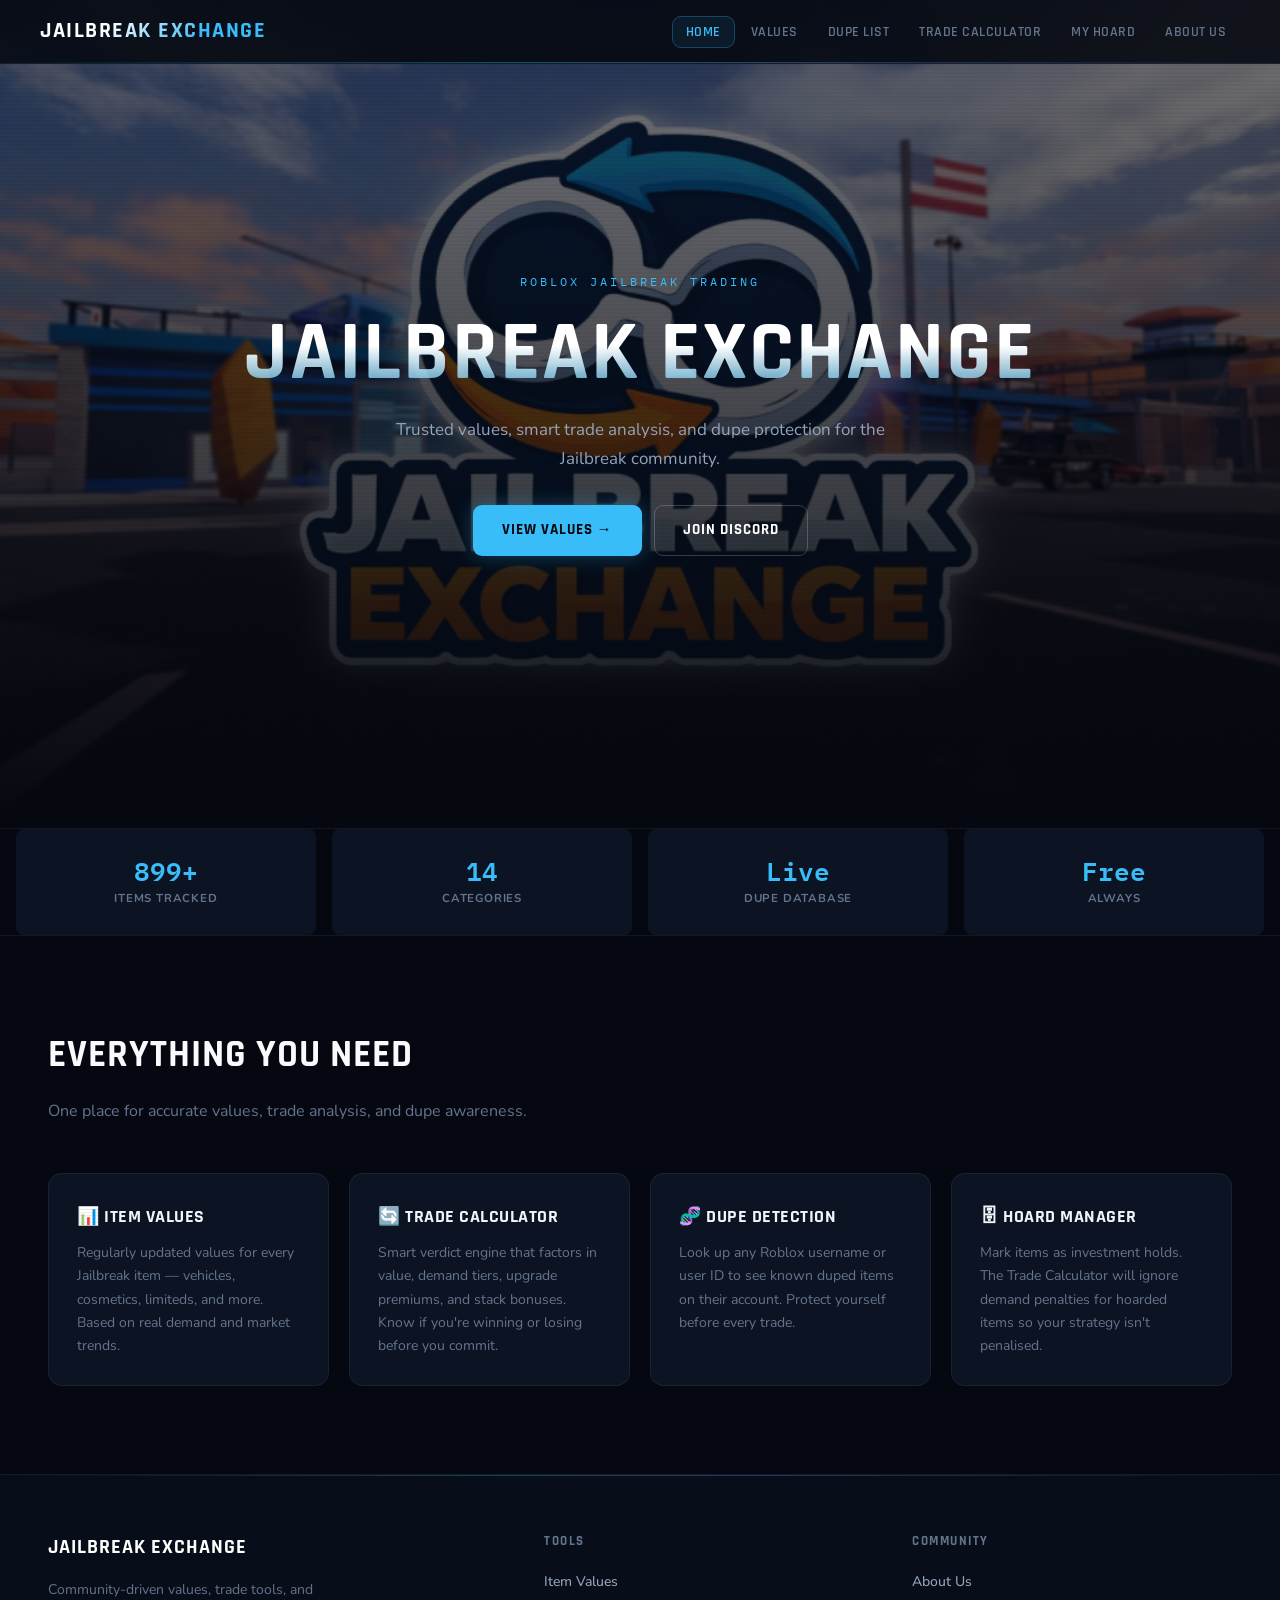
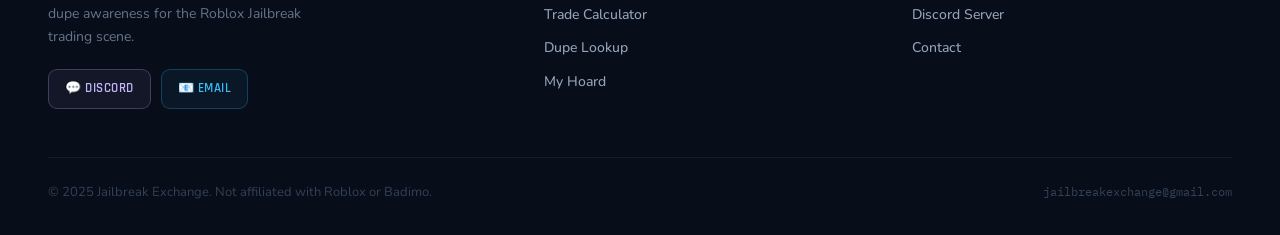
==== commit ffa96538: "Add mobile menu toggle and responsive nav Introduce a mobile menu toggle across pages and add respon" ====
--- a/index.html
+++ b/index.html
@@ -10,6 +10,7 @@
 
   <nav class="navbar">
     <div class="logo"><a href="index.html">Jailbreak Exchange</a></div>
+    <div class="menu-toggle">☰</div>
     <ul class="nav-links">
       <li><a href="index.html" class="active">Home</a></li>
       <li><a href="ValueList.html">Values</a></li>
@@ -112,6 +113,13 @@
       <span>jailbreakexchange@gmail.com</span>
     </div>
   </footer>
-
+  <script>
+    document.addEventListener('DOMContentLoaded', () => {
+      const toggle = document.querySelector('.menu-toggle');
+      const nav = document.querySelector('.nav-links');
+      if (!toggle || !nav) return;
+      toggle.addEventListener('click', () => nav.classList.toggle('active'));
+    });
+  </script>
 </body>
 </html>
--- a/style.css
+++ b/style.css
@@ -1,483 +1,2519 @@
-/* ═══════════════════════════════════════════════════════════════════════
-   JAILBREAK EXCHANGE — GLOBAL STYLESHEET v2
-   Aesthetic: Dark cyberpunk / heist — sharp geometry, neon accents,
-   mono data feel, staggered reveals
-   Fonts: Rajdhani (display) · IBM Plex Mono (data) · Nunito (body)
+/*═══════════════════════════════════════════════════════════════════════
+  JAILBREAK EXCHANGE — GLOBAL STYLESHEET v2
+  Aesthetic: Dark cyberpunk / heist — sharp geometry, neon accents,
+  mono data feel, staggered reveals
+  Fonts: Rajdhani (display) · IBM Plex Mono (data) · Nunito (body)
 ═══════════════════════════════════════════════════════════════════════ */
-@import url('https://fonts.googleapis.com/css2?family=Rajdhani:wght@400;500;600;700&family=IBM+Plex+Mono:wght@400;500;600&family=Nunito:wght@400;500;600;700;800&display=swap');
-
-:root{
-  --bg:#050810;--bg-1:#080d1a;--bg-2:#0c1424;--bg-3:#101c30;
-  --border:rgba(255,255,255,0.06);--border-hi:rgba(56,189,248,0.3);
-  --text:#e2e8f0;--text-muted:#64748b;--text-dim:#334155;
-  --accent:#38bdf8;--accent2:#818cf8;
-  --green:#22c55e;--red:#ef4444;--yellow:#facc15;
-  --radius:14px;--radius-sm:9px;
-  --fd:'Rajdhani',sans-serif;
-  --fm:'IBM Plex Mono',monospace;
-  --fb:'Nunito',sans-serif;
-}
-
-*,*::before,*::after{margin:0;padding:0;box-sizing:border-box}
-html{scroll-behavior:smooth}
-body{background:var(--bg);color:var(--text);font-family:var(--fb);font-size:15px;line-height:1.65;-webkit-font-smoothing:antialiased;overflow-x:hidden}
-
-body::before{content:'';position:fixed;inset:0;background-image:linear-gradient(rgba(56,189,248,.014) 1px,transparent 1px),linear-gradient(90deg,rgba(56,189,248,.014) 1px,transparent 1px);background-size:44px 44px;pointer-events:none;z-index:0}
-
-@keyframes fadeUp{from{opacity:0;transform:translateY(20px)}to{opacity:1;transform:translateY(0)}}
-@keyframes spin{to{transform:rotate(360deg)}}
-
-.anim-1{animation:fadeUp .5s ease both}
-.anim-2{animation:fadeUp .5s .1s ease both}
-.anim-3{animation:fadeUp .5s .2s ease both}
-.anim-4{animation:fadeUp .5s .3s ease both}
-.anim-5{animation:fadeUp .5s .4s ease both}
+@import url("https://fonts.googleapis.com/css2?family=Rajdhani:wght@400;500;600;700&family=IBM+Plex+Mono:wght@400;500;600&family=Nunito:wght@400;500;600;700;800&display=swap");
+
+:root {
+  --bg: #050810;
+  --bg-1: #080d1a;
+  --bg-2: #0c1424;
+  --bg-3: #101c30;
+  --border: rgba(255, 255, 255, 0.06);
+  --border-hi: rgba(56, 189, 248, 0.3);
+  --text: #e2e8f0;
+  --text-muted: #64748b;
+  --text-dim: #334155;
+  --accent: #38bdf8;
+  --accent2: #818cf8;
+  --green: #22c55e;
+  --red: #ef4444;
+  --yellow: #facc15;
+  --radius: 14px;
+  --radius-sm: 9px;
+  --fd: "Rajdhani", sans-serif;
+  --fm: "IBM Plex Mono", monospace;
+  --fb: "Nunito", sans-serif;
+}
+
+*,
+*::before,
+*::after {
+  margin: 0;
+  padding: 0;
+  box-sizing: border-box;
+}
+html {
+  scroll-behavior: smooth;
+}
+body {
+  background: var(--bg);
+  color: var(--text);
+  font-family: var(--fb);
+  font-size: 15px;
+  line-height: 1.65;
+  -webkit-font-smoothing: antialiased;
+  overflow-x: hidden;
+}
+
+body::before {
+  content: "";
+  position: fixed;
+  inset: 0;
+  background-image:
+    linear-gradient(rgba(56, 189, 248, 0.014) 1px, transparent 1px),
+    linear-gradient(90deg, rgba(56, 189, 248, 0.014) 1px, transparent 1px);
+  background-size: 44px 44px;
+  pointer-events: none;
+  z-index: 0;
+}
+
+@keyframes fadeUp {
+  from {
+    opacity: 0;
+    transform: translateY(20px);
+  }
+  to {
+    opacity: 1;
+    transform: translateY(0);
+  }
+}
+@keyframes spin {
+  to {
+    transform: rotate(360deg);
+  }
+}
+
+.anim-1 {
+  animation: fadeUp 0.5s ease both;
+}
+.anim-2 {
+  animation: fadeUp 0.5s 0.1s ease both;
+}
+.anim-3 {
+  animation: fadeUp 0.5s 0.2s ease both;
+}
+.anim-4 {
+  animation: fadeUp 0.5s 0.3s ease both;
+}
+.anim-5 {
+  animation: fadeUp 0.5s 0.4s ease both;
+}
 
 /* ── NAVBAR ── */
-.navbar{position:fixed;top:0;width:100%;height:64px;background:rgba(5,8,16,.88);backdrop-filter:blur(20px);-webkit-backdrop-filter:blur(20px);display:flex;align-items:center;justify-content:space-between;padding:0 40px;z-index:1000;border-bottom:1px solid rgba(56,189,248,.1)}
-.navbar::after{content:'';position:absolute;bottom:0;left:0;right:0;height:1px;background:linear-gradient(90deg,transparent,rgba(56,189,248,.35) 40%,rgba(129,140,248,.35) 60%,transparent)}
-.logo a{font-family:var(--fd);font-size:22px;font-weight:700;letter-spacing:1.5px;text-decoration:none;text-transform:uppercase;background:linear-gradient(135deg,#fff 30%,var(--accent) 70%);-webkit-background-clip:text;-webkit-text-fill-color:transparent;background-clip:text}
-.nav-links{list-style:none;display:flex;gap:2px;align-items:center}
-.nav-links a{color:var(--text-muted);text-decoration:none;font-family:var(--fd);font-size:13.5px;font-weight:600;letter-spacing:.5px;text-transform:uppercase;padding:6px 13px;border-radius:var(--radius-sm);border:1px solid transparent;transition:all .2s}
-.nav-links a:hover{color:var(--accent);border-color:rgba(56,189,248,.2);background:rgba(56,189,248,.06)}
-.nav-links a.active{color:var(--accent);border-color:rgba(56,189,248,.28);background:rgba(56,189,248,.08)}
+@media (max-width: 768px) {
+  .navbar {
+    padding: 0 16px;
+  }
+}
+
+.navbar {
+  position: fixed;
+  top: 0;
+  width: 100%;
+  height: 64px;
+  background: rgba(5, 8, 16, 0.88);
+  backdrop-filter: blur(20px);
+  -webkit-backdrop-filter: blur(20px);
+  display: flex;
+  align-items: center;
+  justify-content: space-between;
+  padding: 0 40px;
+  z-index: 1000;
+  border-bottom: 1px solid rgba(56, 189, 248, 0.1);
+}
+.navbar::after {
+  content: "";
+  position: absolute;
+  bottom: 0;
+  left: 0;
+  right: 0;
+  height: 1px;
+  background: linear-gradient(
+    90deg,
+    transparent,
+    rgba(56, 189, 248, 0.35) 40%,
+    rgba(129, 140, 248, 0.35) 60%,
+    transparent
+  );
+}
+.logo a {
+  font-family: var(--fd);
+  font-size: 22px;
+  font-weight: 700;
+  letter-spacing: 1.5px;
+  text-decoration: none;
+  text-transform: uppercase;
+  background: linear-gradient(135deg, #fff 30%, var(--accent) 70%);
+  -webkit-background-clip: text;
+  -webkit-text-fill-color: transparent;
+  background-clip: text;
+}
+.nav-links {
+  list-style: none;
+  display: flex;
+  gap: 2px;
+  align-items: center;
+}
+.nav-links a {
+  color: var(--text-muted);
+  text-decoration: none;
+  font-family: var(--fd);
+  font-size: 13.5px;
+  font-weight: 600;
+  letter-spacing: 0.5px;
+  text-transform: uppercase;
+  padding: 6px 13px;
+  border-radius: var(--radius-sm);
+  border: 1px solid transparent;
+  transition: all 0.2s;
+}
+.nav-links a:hover {
+  color: var(--accent);
+  border-color: rgba(56, 189, 248, 0.2);
+  background: rgba(56, 189, 248, 0.06);
+}
+.nav-links a.active {
+  color: var(--accent);
+  border-color: rgba(56, 189, 248, 0.28);
+  background: rgba(56, 189, 248, 0.08);
+}
 
 /* ── BUTTONS ── */
-.btn{padding:12px 28px;border-radius:var(--radius-sm);font-family:var(--fd);font-size:15px;font-weight:700;letter-spacing:1px;text-transform:uppercase;text-decoration:none;transition:transform .2s,box-shadow .2s,background .2s;border:1px solid transparent;cursor:pointer;display:inline-block}
-.btn.primary{background:var(--accent);color:var(--bg);box-shadow:0 0 20px rgba(56,189,248,.3)}
-.btn.primary:hover{transform:translateY(-2px);box-shadow:0 0 32px rgba(56,189,248,.5)}
-.btn.secondary{background:transparent;border-color:rgba(255,255,255,.2);color:#fff}
-.btn.secondary:hover{transform:translateY(-2px);border-color:rgba(56,189,248,.45);color:var(--accent);background:rgba(56,189,248,.06)}
+.btn {
+  padding: 12px 28px;
+  border-radius: var(--radius-sm);
+  font-family: var(--fd);
+  font-size: 15px;
+  font-weight: 700;
+  letter-spacing: 1px;
+  text-transform: uppercase;
+  text-decoration: none;
+  transition:
+    transform 0.2s,
+    box-shadow 0.2s,
+    background 0.2s;
+  border: 1px solid transparent;
+  cursor: pointer;
+  display: inline-block;
+}
+.btn.primary {
+  background: var(--accent);
+  color: var(--bg);
+  box-shadow: 0 0 20px rgba(56, 189, 248, 0.3);
+}
+.btn.primary:hover {
+  transform: translateY(-2px);
+  box-shadow: 0 0 32px rgba(56, 189, 248, 0.5);
+}
+.btn.secondary {
+  background: transparent;
+  border-color: rgba(255, 255, 255, 0.2);
+  color: #fff;
+}
+.btn.secondary:hover {
+  transform: translateY(-2px);
+  border-color: rgba(56, 189, 248, 0.45);
+  color: var(--accent);
+  background: rgba(56, 189, 248, 0.06);
+}
 
 /* ── HERO ── */
-.hero{position:relative;min-height:92vh;background:url("imgs/HomePage.png") center/cover no-repeat;display:flex;align-items:center;justify-content:center;overflow:hidden}
-.hero-overlay{position:absolute;inset:0;background:linear-gradient(to bottom,rgba(5,8,16,.55) 0%,rgba(5,8,16,.78) 60%,rgba(5,8,16,1) 100%)}
-.hero::after{content:'';position:absolute;inset:0;background:repeating-linear-gradient(0deg,transparent,transparent 2px,rgba(0,0,0,.04) 2px,rgba(0,0,0,.04) 4px);pointer-events:none;z-index:1}
-.hero-content{position:relative;z-index:2;text-align:center;max-width:860px;padding:0 24px}
-.hero-eyebrow{font-family:var(--fm);font-size:12px;letter-spacing:3px;text-transform:uppercase;color:var(--accent);margin-bottom:20px;animation:fadeUp .6s ease both;display:block}
-.hero-content h1{font-family:var(--fd);font-size:clamp(48px,8vw,84px);font-weight:700;letter-spacing:2px;line-height:1;text-transform:uppercase;margin-bottom:20px;animation:fadeUp .6s .1s ease both;background:linear-gradient(180deg,#fff 40%,rgba(56,189,248,.65) 100%);-webkit-background-clip:text;-webkit-text-fill-color:transparent;background-clip:text}
-.hero-content p{font-size:17px;color:#94a3b8;max-width:520px;margin:0 auto 32px;line-height:1.7;animation:fadeUp .6s .2s ease both}
-.hero-buttons{display:flex;gap:12px;justify-content:center;flex-wrap:wrap;animation:fadeUp .6s .3s ease both}
+.hero {
+  position: relative;
+  min-height: 92vh;
+  background: url("imgs/HomePage.png") center/cover no-repeat;
+  display: flex;
+  align-items: center;
+  justify-content: center;
+  overflow: hidden;
+}
+.hero-overlay {
+  position: absolute;
+  inset: 0;
+  background: linear-gradient(
+    to bottom,
+    rgba(5, 8, 16, 0.55) 0%,
+    rgba(5, 8, 16, 0.78) 60%,
+    rgba(5, 8, 16, 1) 100%
+  );
+}
+.hero::after {
+  content: "";
+  position: absolute;
+  inset: 0;
+  background: repeating-linear-gradient(
+    0deg,
+    transparent,
+    transparent 2px,
+    rgba(0, 0, 0, 0.04) 2px,
+    rgba(0, 0, 0, 0.04) 4px
+  );
+  pointer-events: none;
+  z-index: 1;
+}
+.hero-content {
+  position: relative;
+  z-index: 2;
+  text-align: center;
+  max-width: 860px;
+  padding: 0 24px;
+}
+.hero-eyebrow {
+  font-family: var(--fm);
+  font-size: 12px;
+  letter-spacing: 3px;
+  text-transform: uppercase;
+  color: var(--accent);
+  margin-bottom: 20px;
+  animation: fadeUp 0.6s ease both;
+  display: block;
+}
+.hero-content h1 {
+  font-family: var(--fd);
+  font-size: clamp(48px, 8vw, 84px);
+  font-weight: 700;
+  letter-spacing: 2px;
+  line-height: 1;
+  text-transform: uppercase;
+  margin-bottom: 20px;
+  animation: fadeUp 0.6s 0.1s ease both;
+  background: linear-gradient(180deg, #fff 40%, rgba(56, 189, 248, 0.65) 100%);
+  -webkit-background-clip: text;
+  -webkit-text-fill-color: transparent;
+  background-clip: text;
+}
+.hero-content p {
+  font-size: 17px;
+  color: #94a3b8;
+  max-width: 520px;
+  margin: 0 auto 32px;
+  line-height: 1.7;
+  animation: fadeUp 0.6s 0.2s ease both;
+}
+.hero-buttons {
+  display: flex;
+  gap: 12px;
+  justify-content: center;
+  flex-wrap: wrap;
+  animation: fadeUp 0.6s 0.3s ease both;
+}
 
 /* ── HOME STATS STRIP ── */
-.home-stats{display:flex;justify-content:center;border-top:1px solid var(--border);border-bottom:1px solid var(--border);background:var(--bg-1);position:relative;z-index:1}
-.home-stat{flex:1;max-width:220px;padding:26px 20px;text-align:center;border-right:1px solid var(--border)}
-.home-stat:last-child{border-right:none}
-.home-stat-num{font-family:var(--fm);font-size:26px;font-weight:600;color:var(--accent);line-height:1.1;margin-bottom:4px}
-.home-stat-label{font-size:11.5px;font-weight:700;text-transform:uppercase;letter-spacing:.8px;color:var(--text-muted)}
-
+.home-stats {
+  display: flex;
+  gap: 16px;
+  justify-content: center;
+  border-top: 1px solid var(--border);
+  border-bottom: 1px solid var(--border);
+  background: var(--bg);
+  position: relative;
+  z-index: 1;
+}
+.home-stat {
+  flex: 1;
+  max-width: 300px;
+  padding: 26px 20px;
+  text-align: center;
+  border-right: 1px solid var(--border);
+  background: var(--bg-2);
+  border: 1px solid transparent;
+  border-radius: 8px;
+  transition: all 0.2s;
+}
+.home-stat-num {
+  font-family: var(--fm);
+  font-size: 26px;
+  font-weight: 600;
+  color: var(--accent);
+  line-height: 1.1;
+  margin-bottom: 4px;
+}
+.home-stat-label {
+  font-size: 11.5px;
+  font-weight: 700;
+  text-transform: uppercase;
+  letter-spacing: 0.8px;
+  color: var(--text-muted);
+}
+.home-stat:hover {
+  color: var(--accent);
+  border-top: 1px solid #38bdf8;
+  border-bottom: 1px solid #818cf8;
+  border-left: 1px solid #38bdf8;
+  border-right: 1px solid #38bdf8;
+  background: rgba(56, 189, 248, 0.08);
+  transform: translateY(-2px);
+  box-shadow: 0 2px 8px rgba(129, 140, 248, 0.15);
+}
 /* ── HOME CONTENT ── */
-.home-content{padding:88px 48px;background:var(--bg);position:relative;z-index:1}
-.home-content h2{font-family:var(--fd);font-size:38px;font-weight:700;letter-spacing:1px;text-transform:uppercase;color:#f8fafc;margin-bottom:12px}
-.home-content>p{max-width:560px;color:var(--text-muted);font-size:16px;margin-bottom:48px}
-.impact-cards{display:grid;grid-template-columns:repeat(auto-fit,minmax(240px,1fr));gap:20px}
+.home-content {
+  padding: 88px 48px;
+  background: var(--bg);
+  position: relative;
+  z-index: 1;
+}
+.home-content h2 {
+  font-family: var(--fd);
+  font-size: 38px;
+  font-weight: 700;
+  letter-spacing: 1px;
+  text-transform: uppercase;
+  color: #f8fafc;
+  margin-bottom: 12px;
+}
+.home-content > p {
+  max-width: 560px;
+  color: var(--text-muted);
+  font-size: 16px;
+  margin-bottom: 48px;
+}
+.impact-cards {
+  display: grid;
+  grid-template-columns: repeat(auto-fit, minmax(240px, 1fr));
+  gap: 20px;
+}
 
 /* ── CARDS ── */
-.card{background:var(--bg-2);border:1px solid var(--border);border-radius:var(--radius);padding:28px;transition:transform .25s,border-color .25s,box-shadow .25s;position:relative;overflow:hidden}
-.card::before{content:'';position:absolute;top:0;left:0;right:0;height:2px;background:linear-gradient(90deg,transparent,var(--accent),transparent);opacity:0;transition:opacity .3s}
-.card:hover{transform:translateY(-4px);border-color:rgba(56,189,248,.2);box-shadow:0 12px 40px rgba(0,0,0,.5)}
-.card:hover::before{opacity:1}
-.card h3{font-family:var(--fd);font-size:18px;font-weight:700;letter-spacing:.5px;text-transform:uppercase;color:#f1f5f9;margin-bottom:10px}
-.card p{color:var(--text-muted);font-size:14px;line-height:1.65}
+.card {
+  background: var(--bg-2);
+  border: 1px solid var(--border);
+  border-radius: var(--radius);
+  padding: 28px;
+  transition:
+    transform 0.25s,
+    border-color 0.25s,
+    box-shadow 0.25s;
+  position: relative;
+  overflow: hidden;
+}
+.card::before {
+  content: "";
+  position: absolute;
+  top: 0;
+  left: 0;
+  right: 0;
+  height: 2px;
+  background: linear-gradient(90deg, transparent, var(--accent), transparent);
+  opacity: 0;
+  transition: opacity 0.3s;
+}
+.card:hover {
+  transform: translateY(-4px);
+  border-color: rgba(56, 189, 248, 0.2);
+  box-shadow: 0 12px 40px rgba(0, 0, 0, 0.5);
+}
+.card:hover::before {
+  opacity: 1;
+}
+.card h3 {
+  font-family: var(--fd);
+  font-size: 18px;
+  font-weight: 700;
+  letter-spacing: 0.5px;
+  text-transform: uppercase;
+  color: #f1f5f9;
+  margin-bottom: 10px;
+}
+.card p {
+  color: var(--text-muted);
+  font-size: 14px;
+  line-height: 1.65;
+}
 
 /* ── FOOTER ── */
-.site-footer{background:var(--bg-1);border-top:1px solid var(--border);padding:56px 48px 32px;position:relative;z-index:1}
-.site-footer::before{content:'';position:absolute;top:0;left:0;right:0;height:1px;background:linear-gradient(90deg,transparent,rgba(56,189,248,.3) 40%,rgba(129,140,248,.3) 60%,transparent)}
-.footer-grid{display:grid;grid-template-columns:1.4fr 1fr 1fr;gap:48px;max-width:1200px;margin:0 auto 48px}
-.footer-brand .footer-logo{font-family:var(--fd);font-size:20px;font-weight:700;letter-spacing:1px;text-transform:uppercase;color:#fff;margin-bottom:14px}
-.footer-brand p{color:var(--text-muted);font-size:14px;line-height:1.7;max-width:280px;margin-bottom:20px}
-.footer-social{display:flex;gap:10px;flex-wrap:wrap}
-.footer-social-btn{display:inline-flex;align-items:center;gap:7px;padding:8px 16px;border-radius:var(--radius-sm);font-family:var(--fd);font-size:13px;font-weight:600;letter-spacing:.5px;text-transform:uppercase;text-decoration:none;border:1px solid;transition:transform .2s,box-shadow .2s,background .2s}
-.footer-social-btn.discord{color:#c4b5fd;border-color:rgba(196,181,253,.25);background:rgba(196,181,253,.06)}
-.footer-social-btn.discord:hover{transform:translateY(-2px);background:rgba(196,181,253,.12);box-shadow:0 4px 16px rgba(196,181,253,.15)}
-.footer-social-btn.email{color:var(--accent);border-color:rgba(56,189,248,.25);background:rgba(56,189,248,.06)}
-.footer-social-btn.email:hover{transform:translateY(-2px);background:rgba(56,189,248,.12);box-shadow:0 4px 16px rgba(56,189,248,.15)}
-.footer-col h4{font-family:var(--fd);font-size:13px;font-weight:700;letter-spacing:1.5px;text-transform:uppercase;color:var(--text-muted);margin-bottom:18px}
-.footer-links{list-style:none;display:flex;flex-direction:column;gap:10px}
-.footer-links a{color:#94a3b8;text-decoration:none;font-size:14px;font-weight:500;transition:color .2s,padding-left .2s;display:block}
-.footer-links a:hover{color:var(--accent);padding-left:4px}
-.footer-bottom{max-width:1200px;margin:0 auto;display:flex;justify-content:space-between;align-items:center;padding-top:24px;border-top:1px solid var(--border);flex-wrap:wrap;gap:12px}
-.footer-bottom p{font-size:13px;color:var(--text-dim)}
-.footer-bottom span{font-family:var(--fm);font-size:12px;color:var(--text-dim)}
+.site-footer {
+  background: var(--bg-1);
+  border-top: 1px solid var(--border);
+  padding: 56px 48px 32px;
+  position: relative;
+  z-index: 1;
+}
+.site-footer::before {
+  content: "";
+  position: absolute;
+  top: 0;
+  left: 0;
+  right: 0;
+  height: 1px;
+  background: linear-gradient(
+    90deg,
+    transparent,
+    rgba(56, 189, 248, 0.3) 40%,
+    rgba(129, 140, 248, 0.3) 60%,
+    transparent
+  );
+}
+.footer-grid {
+  display: grid;
+  grid-template-columns: 1.4fr 1fr 1fr;
+  gap: 48px;
+  max-width: 1200px;
+  margin: 0 auto 48px;
+}
+.footer-brand .footer-logo {
+  font-family: var(--fd);
+  font-size: 20px;
+  font-weight: 700;
+  letter-spacing: 1px;
+  text-transform: uppercase;
+  color: #fff;
+  margin-bottom: 14px;
+}
+.footer-brand p {
+  color: var(--text-muted);
+  font-size: 14px;
+  line-height: 1.7;
+  max-width: 280px;
+  margin-bottom: 20px;
+}
+.footer-social {
+  display: flex;
+  gap: 10px;
+  flex-wrap: wrap;
+}
+.footer-social-btn {
+  display: inline-flex;
+  align-items: center;
+  gap: 7px;
+  padding: 8px 16px;
+  border-radius: var(--radius-sm);
+  font-family: var(--fd);
+  font-size: 13px;
+  font-weight: 600;
+  letter-spacing: 0.5px;
+  text-transform: uppercase;
+  text-decoration: none;
+  border: 1px solid;
+  transition:
+    transform 0.2s,
+    box-shadow 0.2s,
+    background 0.2s;
+}
+.footer-social-btn.discord {
+  color: #c4b5fd;
+  border-color: rgba(196, 181, 253, 0.25);
+  background: rgba(196, 181, 253, 0.06);
+}
+.footer-social-btn.discord:hover {
+  transform: translateY(-2px);
+  background: rgba(196, 181, 253, 0.12);
+  box-shadow: 0 4px 16px rgba(196, 181, 253, 0.15);
+}
+.footer-social-btn.email {
+  color: var(--accent);
+  border-color: rgba(56, 189, 248, 0.25);
+  background: rgba(56, 189, 248, 0.06);
+}
+.footer-social-btn.email:hover {
+  transform: translateY(-2px);
+  background: rgba(56, 189, 248, 0.12);
+  box-shadow: 0 4px 16px rgba(56, 189, 248, 0.15);
+}
+.footer-col h4 {
+  font-family: var(--fd);
+  font-size: 13px;
+  font-weight: 700;
+  letter-spacing: 1.5px;
+  text-transform: uppercase;
+  color: var(--text-muted);
+  margin-bottom: 18px;
+}
+.footer-links {
+  list-style: none;
+  display: flex;
+  flex-direction: column;
+  gap: 10px;
+}
+.footer-links a {
+  color: #94a3b8;
+  text-decoration: none;
+  font-size: 14px;
+  font-weight: 500;
+  transition:
+    color 0.2s,
+    padding-left 0.2s;
+  display: block;
+}
+.footer-links a:hover {
+  color: var(--accent);
+  padding-left: 4px;
+}
+.footer-bottom {
+  max-width: 1200px;
+  margin: 0 auto;
+  display: flex;
+  justify-content: space-between;
+  align-items: center;
+  padding-top: 24px;
+  border-top: 1px solid var(--border);
+  flex-wrap: wrap;
+  gap: 12px;
+}
+.footer-bottom p {
+  font-size: 13px;
+  color: var(--text-dim);
+}
+.footer-bottom span {
+  font-family: var(--fm);
+  font-size: 12px;
+  color: var(--text-dim);
+}
 
 /* ── SEARCH ── */
-.search-wrapper{display:flex;justify-content:center;animation:fadeUp .5s .15s ease both}
-.search-input,#searchInput,#dupeSearch,#hoardSearch{display:block;width:440px;max-width:90vw;padding:11px 18px 11px 42px;border-radius:var(--radius-sm);background:var(--bg-2);border:1px solid var(--border);color:var(--text);font-family:var(--fb);font-size:14px;outline:none;caret-color:var(--accent);transition:border-color .2s,box-shadow .2s;background-image:url("data:image/svg+xml,%3Csvg xmlns='http://www.w3.org/2000/svg' width='16' height='16' fill='none' viewBox='0 0 24 24'%3E%3Ccircle cx='11' cy='11' r='8' stroke='%2364748b' stroke-width='2'/%3E%3Cpath d='m21 21-4.35-4.35' stroke='%2364748b' stroke-width='2' stroke-linecap='round'/%3E%3C/svg%3E");background-repeat:no-repeat;background-position:14px center}
-.search-input::placeholder,#searchInput::placeholder,#dupeSearch::placeholder,#hoardSearch::placeholder{color:var(--text-muted)}
-.search-input:focus,#searchInput:focus,#dupeSearch:focus,#hoardSearch:focus{border-color:var(--accent);box-shadow:0 0 0 3px rgba(56,189,248,.12)}
-
+.search-wrapper {
+  display: flex;
+  justify-content: center;
+  animation: fadeUp 0.5s 0.15s ease both;
+}
+.search-input,
+#searchInput,
+#dupeSearch,
+#hoardSearch {
+  display: block;
+  width: 440px;
+  max-width: 90vw;
+  padding: 11px 18px 11px 42px;
+  border-radius: var(--radius-sm);
+  background: var(--bg-2);
+  border: 1px solid var(--border);
+  color: var(--text);
+  font-family: var(--fb);
+  font-size: 14px;
+  outline: none;
+  caret-color: var(--accent);
+  transition:
+    border-color 0.2s,
+    box-shadow 0.2s;
+  background-image: url("data:image/svg+xml,%3Csvg xmlns='http://www.w3.org/2000/svg' width='16' height='16' fill='none' viewBox='0 0 24 24'%3E%3Ccircle cx='11' cy='11' r='8' stroke='%2364748b' stroke-width='2'/%3E%3Cpath d='m21 21-4.35-4.35' stroke='%2364748b' stroke-width='2' stroke-linecap='round'/%3E%3C/svg%3E");
+  background-repeat: no-repeat;
+  background-position: 14px center;
+}
+.search-input::placeholder,
+#searchInput::placeholder,
+#dupeSearch::placeholder,
+#hoardSearch::placeholder {
+  color: var(--text-muted);
+}
+.search-input:focus,
+#searchInput:focus,
+#dupeSearch:focus,
+#hoardSearch:focus {
+  border-color: var(--accent);
+  box-shadow: 0 0 0 3px rgba(56, 189, 248, 0.12);
+}
 /* ── CATEGORY FILTERS ── */
-.category-filters{display:flex;flex-wrap:wrap;gap:8px;justify-content:center;padding:28px 20px 0;max-width:1340px;margin:0 auto;animation:fadeUp .5s .2s ease both}
-.filter-btn{padding:6px 16px;border-radius:999px;background:var(--bg-2);border:1px solid var(--border);color:var(--text-muted);font-family:var(--fd);font-weight:600;font-size:13px;letter-spacing:.4px;text-transform:uppercase;cursor:pointer;transition:all .18s}
-.filter-btn:hover{color:#fff;border-color:rgba(255,255,255,.14);background:rgba(255,255,255,.05);transform:translateY(-1px)}
-.filter-btn.active{background:var(--cat,var(--accent));color:#050810;border-color:transparent;font-weight:700;box-shadow:0 2px 12px rgba(0,0,0,.3)}
+.category-filters {
+  display: flex;
+  flex-wrap: wrap;
+  gap: 8px;
+  justify-content: center;
+  padding: 28px 20px 0;
+  max-width: 1340px;
+  margin: 0 auto;
+  animation: fadeUp 0.5s 0.2s ease both;
+}
+.filter-btn {
+  padding: 6px 16px;
+  border-radius: 999px;
+  background: var(--bg-2);
+  border: 1px solid var(--border);
+  color: var(--text-muted);
+  font-family: var(--fd);
+  font-weight: 600;
+  font-size: 13px;
+  letter-spacing: 0.4px;
+  text-transform: uppercase;
+  cursor: pointer;
+  transition: all 0.18s;
+}
+.filter-btn:hover {
+  color: #fff;
+  border-color: rgba(255, 255, 255, 0.14);
+  background: rgba(255, 255, 255, 0.05);
+  transform: translateY(-1px);
+}
+.filter-btn.active {
+  background: var(--cat, var(--accent));
+  color: #050810;
+  border-color: transparent;
+  font-weight: 700;
+  box-shadow: 0 2px 12px rgba(0, 0, 0, 0.3);
+}
 
 /* ── VALUES GRID ── */
-.values-page,.calculator-page{padding-top:64px;background:var(--bg);min-height:100vh;position:relative;z-index:1}
-.values-header{text-align:center;padding:72px 20px 40px}
-.values-header h1{font-family:var(--fd);font-size:clamp(30px,5vw,46px);font-weight:700;letter-spacing:1.5px;text-transform:uppercase;color:#f8fafc;margin-bottom:14px;animation:fadeUp .5s ease both}
-.values-header p{max-width:540px;margin:0 auto 24px;color:var(--text-muted);font-size:15px;line-height:1.7;animation:fadeUp .5s .1s ease both}
-.values-container{max-width:1340px;margin:0 auto;padding:28px 20px}
-.values-grid{display:grid;grid-template-columns:repeat(auto-fill,minmax(256px,1fr));gap:18px}
-
-.value-card{background:var(--bg-2);border:1px solid;border-radius:var(--radius);padding:20px;transition:transform .22s,box-shadow .22s,background .22s;position:relative;overflow:hidden;display:flex;flex-direction:column}
-.value-card::before{content:'';position:absolute;top:0;left:0;right:0;height:2px;background:currentColor;opacity:.45}
-.value-card:hover{transform:translateY(-5px);box-shadow:0 16px 48px rgba(0,0,0,.55);background:var(--bg-3)}
-.value-card h3{font-family:var(--fd);font-size:17px;font-weight:700;letter-spacing:.3px;color:#f8fafc;margin-bottom:8px;line-height:1.25}
-.category-badge{display:inline-block;padding:3px 10px;border-radius:999px;font-family:var(--fd);font-size:11.5px;font-weight:700;letter-spacing:.5px;text-transform:uppercase;margin-bottom:12px}
-.value-row{display:flex;justify-content:space-between;align-items:center;background:rgba(255,255,255,.03);border:1px solid rgba(255,255,255,.04);padding:7px 11px;border-radius:7px;margin-top:5px;font-size:13.5px}
-.value-row span{color:var(--text-muted);font-size:13px}
-.value-row strong{color:var(--text);font-family:var(--fm);font-size:13px;font-weight:500}
-.updated{margin-top:12px;font-size:11px;color:var(--text-dim);font-family:var(--fm)}
-.card-footer-hint{display:flex;justify-content:space-between;align-items:center;margin-top:14px;padding-top:10px;border-top:1px solid rgba(255,255,255,.05);font-family:var(--fd);font-size:12px;font-weight:700;letter-spacing:.5px;text-transform:uppercase;color:var(--accent)}
-.hint-arrow{transition:transform .2s}
-.clickable-card:hover .hint-arrow{transform:translateX(4px)}
-.clickable-card{cursor:pointer}
+.values-page,
+.calculator-page {
+  padding-top: 64px;
+  background: var(--bg);
+  min-height: 100vh;
+  position: relative;
+  z-index: 1;
+}
+.values-header {
+  text-align: center;
+  padding: 72px 20px 40px;
+}
+.values-header h1 {
+  font-family: var(--fd);
+  font-size: clamp(30px, 5vw, 46px);
+  font-weight: 700;
+  letter-spacing: 1.5px;
+  text-transform: uppercase;
+  color: #f8fafc;
+  margin-bottom: 14px;
+  animation: fadeUp 0.5s ease both;
+}
+.values-header p {
+  max-width: 540px;
+  margin: 0 auto 24px;
+  color: var(--text-muted);
+  font-size: 15px;
+  line-height: 1.7;
+  animation: fadeUp 0.5s 0.1s ease both;
+}
+.values-container {
+  max-width: 1340px;
+  margin: 0 auto;
+  padding: 28px 20px;
+}
+.values-grid {
+  display: grid;
+  grid-template-columns: repeat(auto-fill, minmax(256px, 1fr));
+  gap: 18px;
+}
+
+.value-card {
+  opacity: 0;
+  transform: translateY(12px);
+  background: var(--bg-2);
+  border: 1px solid;
+  border-radius: var(--radius);
+  padding: 20px;
+  transition:
+    opacity 0.35s ease,
+    transform 0.35s ease,
+    box-shadow 0.22s,
+    background 0.22s;
+  position: relative;
+  overflow: hidden;
+  display: flex;
+  flex-direction: column;
+}
+.value-card.show {
+  opacity: 1;
+  transform: translateY(0);
+}
+.value-card::before {
+  content: "";
+  position: absolute;
+  top: 0;
+  left: 0;
+  right: 0;
+  height: 2px;
+  background: currentColor;
+  opacity: 0.45;
+}
+.value-card:hover {
+  transform: translateY(-5px);
+  box-shadow: 0 16px 48px rgba(0, 0, 0, 0.55);
+  background: var(--bg-3);
+}
+.value-card h3 {
+  font-family: var(--fd);
+  font-size: 17px;
+  font-weight: 700;
+  letter-spacing: 0.3px;
+  color: #f8fafc;
+  margin-bottom: 8px;
+  line-height: 1.25;
+}
+.category-badge {
+  display: inline-block;
+  padding: 3px 10px;
+  border-radius: 999px;
+  font-family: var(--fd);
+  font-size: 11.5px;
+  font-weight: 700;
+  letter-spacing: 0.5px;
+  text-transform: uppercase;
+  margin-bottom: 12px;
+}
+.value-row {
+  display: flex;
+  justify-content: space-between;
+  align-items: center;
+  background: rgba(255, 255, 255, 0.03);
+  border: 1px solid rgba(255, 255, 255, 0.04);
+  padding: 7px 11px;
+  border-radius: 7px;
+  margin-top: 5px;
+  font-size: 13.5px;
+}
+.value-row span {
+  color: var(--text-muted);
+  font-size: 13px;
+}
+.value-row strong {
+  color: var(--text);
+  font-family: var(--fm);
+  font-size: 13px;
+  font-weight: 500;
+  display: inline-block;
+  transition: opacity 0.18s ease, transform 0.18s ease;
+}
+.value-row strong.animating {
+  opacity: 0;
+  transform: translateY(-6px);
+}
+.updated {
+  margin-top: 12px;
+  font-size: 11px;
+  color: var(--text-dim);
+  font-family: var(--fm);
+}
+.card-footer-hint {
+  display: flex;
+  justify-content: space-between;
+  align-items: center;
+  margin-top: 14px;
+  padding-top: 10px;
+  border-top: 1px solid rgba(255, 255, 255, 0.05);
+  font-family: var(--fd);
+  font-size: 12px;
+  font-weight: 700;
+  letter-spacing: 0.5px;
+  text-transform: uppercase;
+  color: var(--accent);
+}
+.hint-arrow {
+  transition: transform 0.2s;
+}
+.clickable-card:hover .hint-arrow {
+  transform: translateX(4px);
+}
+.clickable-card {
+  cursor: pointer;
+}
 
 /* ── DEMAND BADGES ── */
-.demand-badge{display:inline-block;padding:3px 10px;border-radius:999px;font-family:var(--fm);font-size:11px;font-weight:600;letter-spacing:.3px}
-.d-high{background:rgba(34,197,94,.15);color:#4ade80}
-.d-decent{background:rgba(56,189,248,.15);color:#7dd3fc}
-.d-medium{background:rgba(250,204,21,.15);color:#fde047}
-.d-low{background:rgba(239,68,68,.15);color:#fca5a5}
-.d-verylow{background:rgba(127,29,29,.25);color:#fecaca}
-.d-unknown{background:rgba(100,116,139,.12);color:#64748b}
-.demand-pill{display:inline-block;font-family:var(--fm);font-size:11.5px;padding:4px 10px;border-radius:999px;font-weight:600;margin-bottom:10px}
-.demand-high{background:rgba(34,197,94,.15);color:#4ade80}
-.demand-decent{background:rgba(56,189,248,.15);color:#7dd3fc}
-.demand-medium{background:rgba(250,204,21,.15);color:#fde047}
-.demand-low{background:rgba(239,68,68,.15);color:#fca5a5}
-.demand-verylow{background:rgba(127,29,29,.25);color:#fecaca}
+.demand-badge {
+  display: inline-block;
+  padding: 3px 10px;
+  border-radius: 999px;
+  font-family: var(--fm);
+  font-size: 11px;
+  font-weight: 600;
+  letter-spacing: 0.3px;
+}
+.d-high {
+  background: rgba(34, 197, 94, 0.15);
+  color: #4ade80;
+}
+.d-decent {
+  background: rgba(56, 189, 248, 0.15);
+  color: #7dd3fc;
+}
+.d-medium {
+  background: rgba(250, 204, 21, 0.15);
+  color: #fde047;
+}
+.d-low {
+  background: rgba(239, 68, 68, 0.15);
+  color: #fca5a5;
+}
+.d-verylow {
+  background: rgba(127, 29, 29, 0.25);
+  color: #fecaca;
+}
+.d-unknown {
+  background: rgba(100, 116, 139, 0.12);
+  color: #64748b;
+}
+.demand-pill {
+  display: inline-block;
+  font-family: var(--fm);
+  font-size: 11.5px;
+  padding: 4px 10px;
+  border-radius: 999px;
+  font-weight: 600;
+  margin-bottom: 10px;
+}
+.demand-high {
+  background: rgba(34, 197, 94, 0.15);
+  color: #4ade80;
+}
+.demand-decent {
+  background: rgba(56, 189, 248, 0.15);
+  color: #7dd3fc;
+}
+.demand-medium {
+  background: rgba(250, 204, 21, 0.15);
+  color: #fde047;
+}
+.demand-low {
+  background: rgba(239, 68, 68, 0.15);
+  color: #fca5a5;
+}
+.demand-verylow {
+  background: rgba(127, 29, 29, 0.25);
+  color: #fecaca;
+}
 
 /* ── PAGINATION ── */
-.pagination{display:flex;justify-content:center;align-items:center;gap:12px;margin:40px 0 60px}
-.pagination button{background:var(--bg-2);border:1px solid var(--border);color:var(--text);padding:8px 20px;border-radius:var(--radius-sm);font-family:var(--fd);font-size:13px;font-weight:700;letter-spacing:.5px;text-transform:uppercase;cursor:pointer;transition:all .2s}
-.pagination button:not(:disabled):hover{background:rgba(56,189,248,.08);border-color:var(--accent);color:var(--accent);transform:translateY(-1px)}
-.pagination button:disabled{opacity:.3;cursor:not-allowed}
-.pagination span{color:var(--text-muted);font-family:var(--fm);font-size:13px}
+.pagination {
+  display: flex;
+  justify-content: center;
+  align-items: center;
+  gap: 12px;
+  margin: 40px 0 60px;
+}
+.pagination button {
+  background: var(--bg-2);
+  border: 1px solid var(--border);
+  color: var(--text);
+  padding: 8px 20px;
+  border-radius: var(--radius-sm);
+  font-family: var(--fd);
+  font-size: 13px;
+  font-weight: 700;
+  letter-spacing: 0.5px;
+  text-transform: uppercase;
+  cursor: pointer;
+  transition: all 0.2s;
+}
+.pagination button:not(:disabled):hover {
+  background: rgba(56, 189, 248, 0.08);
+  border-color: var(--accent);
+  color: var(--accent);
+  transform: translateY(-1px);
+}
+.pagination button:disabled {
+  opacity: 0.3;
+  cursor: not-allowed;
+}
+.pagination span {
+  color: var(--text-muted);
+  font-family: var(--fm);
+  font-size: 13px;
+}
+.format-wrapper {
+  display: flex;
+  gap: 12px;
+  background-color: var(--bg-3);
+  justify-content: center;
+  margin-top: 18px;
+}
+.format-wrapper label {
+  font-family: var(--fm);
+  font-size: 16px;
+  color: var(--text-muted);
+  text-transform: uppercase;
+  letter-spacing: 0.5px;
+  color: #ffffff;
+}
+.format-wrapper #formatSelect {
+  font-family: var(--fm);
+  font-size: 12px;
+  color: var(--text-muted);
+  background-color: var(--bg-1);
+  border-radius: 2px;
+}
+
 
 /* ══════════════════════════════════════════════════════
    DUPE LIST PAGE
 ══════════════════════════════════════════════════════ */
-.dupe-page{padding-top:64px;background:var(--bg);min-height:100vh;position:relative;z-index:1}
-.dupe-hero{position:relative;padding:80px 24px 52px;text-align:center;overflow:hidden}
-.dupe-hero::before{content:'';position:absolute;inset:0;background:radial-gradient(ellipse at 50% 0%,rgba(239,68,68,.1) 0%,transparent 62%);pointer-events:none}
-.dupe-hero-icon{font-size:44px;margin-bottom:16px;animation:fadeUp .5s ease both;display:block}
-.dupe-hero h1{font-family:var(--fd);font-size:clamp(30px,5vw,48px);font-weight:700;letter-spacing:2px;text-transform:uppercase;color:#f8fafc;margin-bottom:14px;animation:fadeUp .5s .05s ease both}
-.dupe-hero p{max-width:560px;margin:0 auto 32px;color:var(--text-muted);font-size:15px;line-height:1.7;animation:fadeUp .5s .1s ease both}
-.dupe-warning{max-width:680px;margin:0 auto 28px;padding:14px 20px;background:rgba(239,68,68,.07);border:1px solid rgba(239,68,68,.22);border-radius:var(--radius-sm);font-size:13.5px;color:#fca5a5;display:flex;align-items:flex-start;gap:10px;text-align:left;line-height:1.6;animation:fadeUp .5s .15s ease both}
-.dupe-warning-icon{font-size:16px;flex-shrink:0;margin-top:2px}
-.dupe-search-wrap{max-width:520px;margin:0 auto;position:relative;animation:fadeUp .5s .2s ease both}
-.dupe-search-input{width:100%;padding:14px 56px 14px 20px;border-radius:var(--radius-sm);background:var(--bg-2);border:1px solid rgba(239,68,68,.28);color:var(--text);font-family:var(--fb);font-size:15px;outline:none;caret-color:#ef4444;transition:border-color .2s,box-shadow .2s}
-.dupe-search-input::placeholder{color:var(--text-muted)}
-.dupe-search-input:focus{border-color:#ef4444;box-shadow:0 0 0 3px rgba(239,68,68,.11)}
-.dupe-search-btn{position:absolute;right:8px;top:50%;transform:translateY(-50%);background:rgba(239,68,68,.14);border:1px solid rgba(239,68,68,.28);color:#f87171;width:36px;height:36px;border-radius:8px;cursor:pointer;font-size:16px;display:flex;align-items:center;justify-content:center;transition:background .2s}
-.dupe-search-btn:hover{background:rgba(239,68,68,.26)}
-.dupe-search-hints{display:flex;gap:8px;justify-content:center;margin-top:12px;flex-wrap:wrap;animation:fadeUp .5s .25s ease both}
-.dupe-hint-chip{font-family:var(--fm);font-size:11.5px;color:var(--text-muted);background:var(--bg-2);border:1px solid var(--border);border-radius:999px;padding:4px 12px}
-
-.dupe-results-wrap{max-width:1100px;margin:0 auto;padding:0 20px 80px}
-
-.dupe-user-card{background:var(--bg-2);border:1px solid rgba(239,68,68,.22);border-radius:var(--radius);padding:24px 28px;margin-bottom:24px;display:flex;align-items:center;gap:20px;animation:fadeUp .4s ease both;flex-wrap:wrap}
-.dupe-user-avatar{width:56px;height:56px;border-radius:50%;background:var(--bg-3);border:2px solid rgba(239,68,68,.3);display:flex;align-items:center;justify-content:center;font-size:22px;flex-shrink:0;overflow:hidden}
-.dupe-user-avatar img{width:100%;height:100%;object-fit:cover;border-radius:50%}
-.dupe-user-info{flex:1}
-.dupe-user-name{font-family:var(--fd);font-size:20px;font-weight:700;letter-spacing:.5px;color:#f8fafc;margin-bottom:4px}
-.dupe-user-id{font-family:var(--fm);font-size:12px;color:var(--text-muted)}
-.dupe-user-badge{padding:6px 16px;border-radius:999px;font-family:var(--fd);font-size:13px;font-weight:700;letter-spacing:.5px;text-transform:uppercase}
-.dupe-user-badge.flagged{background:rgba(239,68,68,.14);border:1px solid rgba(239,68,68,.32);color:#f87171}
-.dupe-user-badge.clean{background:rgba(34,197,94,.1);border:1px solid rgba(34,197,94,.28);color:#4ade80}
-
-.dupe-summary-bar{display:flex;align-items:center;gap:16px;margin-bottom:20px;padding:14px 20px;background:rgba(239,68,68,.05);border:1px solid rgba(239,68,68,.14);border-radius:var(--radius-sm);animation:fadeUp .4s .05s ease both;flex-wrap:wrap}
-.dupe-summary-count{font-family:var(--fd);font-size:30px;font-weight:700;color:#f87171;line-height:1}
-.dupe-summary-label{font-size:14px;color:var(--text-muted);flex:1}
-.dupe-risk-badge{padding:5px 14px;border-radius:999px;font-family:var(--fd);font-size:12px;font-weight:700;letter-spacing:.6px;text-transform:uppercase}
-.risk-high{background:rgba(239,68,68,.17);border:1px solid rgba(239,68,68,.32);color:#f87171}
-.risk-medium{background:rgba(250,204,21,.14);border:1px solid rgba(250,204,21,.28);color:#fde047}
-.risk-low{background:rgba(34,197,94,.1);border:1px solid rgba(34,197,94,.24);color:#4ade80}
-
-.dupe-grid{display:grid;grid-template-columns:repeat(auto-fill,minmax(220px,1fr));gap:14px}
-.dupe-item-card{background:var(--bg-2);border:1px solid rgba(239,68,68,.18);border-radius:var(--radius);padding:18px;transition:transform .2s,border-color .2s,box-shadow .2s;position:relative;overflow:hidden}
-.dupe-item-card::before{content:'';position:absolute;top:0;left:0;right:0;height:2px;background:linear-gradient(90deg,#ef4444,#f97316);opacity:.65}
-.dupe-item-card:hover{transform:translateY(-3px);border-color:rgba(239,68,68,.38);box-shadow:0 8px 28px rgba(239,68,68,.14)}
-.dupe-item-num{font-family:var(--fm);font-size:11px;color:var(--text-dim);margin-bottom:6px}
-.dupe-item-name{font-family:var(--fd);font-size:16px;font-weight:700;color:#f1f5f9;margin-bottom:10px;line-height:1.3}
-.dupe-item-tags{display:flex;gap:6px;flex-wrap:wrap}
-.dupe-tag{font-family:var(--fm);font-size:10.5px;padding:3px 8px;border-radius:5px;font-weight:600}
-.dupe-tag-red{background:rgba(239,68,68,.17);color:#fca5a5}
-.dupe-tag-orange{background:rgba(249,115,22,.17);color:#fdba74}
-.dupe-tag-value{background:rgba(56,189,248,.12);color:#7dd3fc}
-
-.dupe-clean-state{text-align:center;padding:64px 20px;animation:fadeUp .4s ease both}
-.dupe-clean-icon{font-size:52px;margin-bottom:16px}
-.dupe-clean-state h3{font-family:var(--fd);font-size:22px;font-weight:700;letter-spacing:.5px;color:#4ade80;margin-bottom:10px}
-.dupe-clean-state p{color:var(--text-muted);font-size:14.5px;max-width:420px;margin:0 auto;line-height:1.65}
-
-.dupe-loading{text-align:center;padding:60px 20px}
-.dupe-loading-spinner{width:36px;height:36px;border:3px solid var(--bg-3);border-top-color:#ef4444;border-radius:50%;animation:spin .7s linear infinite;margin:0 auto 16px}
-.dupe-loading p{font-family:var(--fm);font-size:13px;color:var(--text-muted)}
-
-.dupe-disclaimer{max-width:680px;margin:28px auto 0;padding:14px 20px;background:rgba(255,255,255,.02);border:1px solid var(--border);border-radius:var(--radius-sm);font-size:13px;color:var(--text-muted);line-height:1.65;text-align:center}
+.dupe-page {
+  padding-top: 64px;
+  background: var(--bg);
+  min-height: 100vh;
+  position: relative;
+  z-index: 1;
+}
+.dupe-hero {
+  position: relative;
+  padding: 80px 24px 52px;
+  text-align: center;
+  overflow: hidden;
+}
+.dupe-hero::before {
+  content: "";
+  position: absolute;
+  inset: 0;
+  background: radial-gradient(
+    ellipse at 50% 0%,
+    rgba(239, 68, 68, 0.1) 0%,
+    transparent 62%
+  );
+  pointer-events: none;
+}
+.dupe-hero-icon {
+  font-size: 44px;
+  margin-bottom: 16px;
+  animation: fadeUp 0.5s ease both;
+  display: block;
+}
+.dupe-hero h1 {
+  font-family: var(--fd);
+  font-size: clamp(30px, 5vw, 48px);
+  font-weight: 700;
+  letter-spacing: 2px;
+  text-transform: uppercase;
+  color: #f8fafc;
+  margin-bottom: 14px;
+  animation: fadeUp 0.5s 0.05s ease both;
+}
+.dupe-hero p {
+  max-width: 560px;
+  margin: 0 auto 32px;
+  color: var(--text-muted);
+  font-size: 15px;
+  line-height: 1.7;
+  animation: fadeUp 0.5s 0.1s ease both;
+}
+.dupe-warning {
+  max-width: 680px;
+  margin: 0 auto 28px;
+  padding: 14px 20px;
+  background: rgba(239, 68, 68, 0.07);
+  border: 1px solid rgba(239, 68, 68, 0.22);
+  border-radius: var(--radius-sm);
+  font-size: 13.5px;
+  color: #fca5a5;
+  display: flex;
+  align-items: flex-start;
+  gap: 10px;
+  text-align: left;
+  line-height: 1.6;
+  animation: fadeUp 0.5s 0.15s ease both;
+}
+.dupe-warning-icon {
+  font-size: 16px;
+  flex-shrink: 0;
+  margin-top: 2px;
+}
+.dupe-search-wrap {
+  max-width: 520px;
+  margin: 0 auto;
+  position: relative;
+  animation: fadeUp 0.5s 0.2s ease both;
+}
+.dupe-search-input {
+  width: 100%;
+  padding: 14px 56px 14px 20px;
+  border-radius: var(--radius-sm);
+  background: var(--bg-2);
+  border: 1px solid rgba(239, 68, 68, 0.28);
+  color: var(--text);
+  font-family: var(--fb);
+  font-size: 15px;
+  outline: none;
+  caret-color: #ef4444;
+  transition:
+    border-color 0.2s,
+    box-shadow 0.2s;
+}
+.dupe-search-input::placeholder {
+  color: var(--text-muted);
+}
+.dupe-search-input:focus {
+  border-color: #ef4444;
+  box-shadow: 0 0 0 3px rgba(239, 68, 68, 0.11);
+}
+.dupe-search-btn {
+  position: absolute;
+  right: 8px;
+  top: 50%;
+  transform: translateY(-50%);
+  background: rgba(239, 68, 68, 0.14);
+  border: 1px solid rgba(239, 68, 68, 0.28);
+  color: #f87171;
+  width: 36px;
+  height: 36px;
+  border-radius: 8px;
+  cursor: pointer;
+  font-size: 16px;
+  display: flex;
+  align-items: center;
+  justify-content: center;
+  transition: background 0.2s;
+}
+.dupe-search-btn:hover {
+  background: rgba(239, 68, 68, 0.26);
+}
+.dupe-search-hints {
+  display: flex;
+  gap: 8px;
+  justify-content: center;
+  margin-top: 12px;
+  flex-wrap: wrap;
+  animation: fadeUp 0.5s 0.25s ease both;
+}
+.dupe-hint-chip {
+  font-family: var(--fm);
+  font-size: 11.5px;
+  color: var(--text-muted);
+  background: var(--bg-2);
+  border: 1px solid var(--border);
+  border-radius: 999px;
+  padding: 4px 12px;
+}
+
+.dupe-results-wrap {
+  max-width: 1100px;
+  margin: 0 auto;
+  padding: 0 20px 80px;
+}
+
+.dupe-user-card {
+  background: var(--bg-2);
+  border: 1px solid rgba(239, 68, 68, 0.22);
+  border-radius: var(--radius);
+  padding: 24px 28px;
+  margin-bottom: 24px;
+  display: flex;
+  align-items: center;
+  gap: 20px;
+  animation: fadeUp 0.4s ease both;
+  flex-wrap: wrap;
+}
+.dupe-user-avatar {
+  width: 56px;
+  height: 56px;
+  border-radius: 50%;
+  background: var(--bg-3);
+  border: 2px solid rgba(239, 68, 68, 0.3);
+  display: flex;
+  align-items: center;
+  justify-content: center;
+  font-size: 22px;
+  flex-shrink: 0;
+  overflow: hidden;
+}
+.dupe-user-avatar img {
+  width: 100%;
+  height: 100%;
+  object-fit: cover;
+  border-radius: 50%;
+}
+.dupe-user-info {
+  flex: 1;
+}
+.dupe-user-name {
+  font-family: var(--fd);
+  font-size: 20px;
+  font-weight: 700;
+  letter-spacing: 0.5px;
+  color: #f8fafc;
+  margin-bottom: 4px;
+}
+.dupe-user-id {
+  font-family: var(--fm);
+  font-size: 12px;
+  color: var(--text-muted);
+}
+.dupe-user-badge {
+  padding: 6px 16px;
+  border-radius: 999px;
+  font-family: var(--fd);
+  font-size: 13px;
+  font-weight: 700;
+  letter-spacing: 0.5px;
+  text-transform: uppercase;
+}
+.dupe-user-badge.flagged {
+  background: rgba(239, 68, 68, 0.14);
+  border: 1px solid rgba(239, 68, 68, 0.32);
+  color: #f87171;
+}
+.dupe-user-badge.clean {
+  background: rgba(34, 197, 94, 0.1);
+  border: 1px solid rgba(34, 197, 94, 0.28);
+  color: #4ade80;
+}
+
+.dupe-summary-bar {
+  display: flex;
+  align-items: center;
+  gap: 16px;
+  margin-bottom: 20px;
+  padding: 14px 20px;
+  background: rgba(239, 68, 68, 0.05);
+  border: 1px solid rgba(239, 68, 68, 0.14);
+  border-radius: var(--radius-sm);
+  animation: fadeUp 0.4s 0.05s ease both;
+  flex-wrap: wrap;
+}
+.dupe-summary-count {
+  font-family: var(--fd);
+  font-size: 30px;
+  font-weight: 700;
+  color: #f87171;
+  line-height: 1;
+}
+.dupe-summary-label {
+  font-size: 14px;
+  color: var(--text-muted);
+  flex: 1;
+}
+.dupe-risk-badge {
+  padding: 5px 14px;
+  border-radius: 999px;
+  font-family: var(--fd);
+  font-size: 12px;
+  font-weight: 700;
+  letter-spacing: 0.6px;
+  text-transform: uppercase;
+}
+.risk-high {
+  background: rgba(239, 68, 68, 0.17);
+  border: 1px solid rgba(239, 68, 68, 0.32);
+  color: #f87171;
+}
+.risk-medium {
+  background: rgba(250, 204, 21, 0.14);
+  border: 1px solid rgba(250, 204, 21, 0.28);
+  color: #fde047;
+}
+.risk-low {
+  background: rgba(34, 197, 94, 0.1);
+  border: 1px solid rgba(34, 197, 94, 0.24);
+  color: #4ade80;
+}
+
+.dupe-grid {
+  display: grid;
+  grid-template-columns: repeat(auto-fill, minmax(220px, 1fr));
+  gap: 14px;
+}
+.dupe-item-card {
+  background: var(--bg-2);
+  border: 1px solid rgba(239, 68, 68, 0.18);
+  border-radius: var(--radius);
+  padding: 18px;
+  transition:
+    transform 0.2s,
+    border-color 0.2s,
+    box-shadow 0.2s;
+  position: relative;
+  overflow: hidden;
+}
+.dupe-item-card::before {
+  content: "";
+  position: absolute;
+  top: 0;
+  left: 0;
+  right: 0;
+  height: 2px;
+  background: linear-gradient(90deg, #ef4444, #f97316);
+  opacity: 0.65;
+}
+.dupe-item-card:hover {
+  transform: translateY(-3px);
+  border-color: rgba(239, 68, 68, 0.38);
+  box-shadow: 0 8px 28px rgba(239, 68, 68, 0.14);
+}
+.dupe-item-num {
+  font-family: var(--fm);
+  font-size: 11px;
+  color: var(--text-dim);
+  margin-bottom: 6px;
+}
+.dupe-item-name {
+  font-family: var(--fd);
+  font-size: 16px;
+  font-weight: 700;
+  color: #f1f5f9;
+  margin-bottom: 10px;
+  line-height: 1.3;
+}
+.dupe-item-tags {
+  display: flex;
+  gap: 6px;
+  flex-wrap: wrap;
+}
+.dupe-tag {
+  font-family: var(--fm);
+  font-size: 10.5px;
+  padding: 3px 8px;
+  border-radius: 5px;
+  font-weight: 600;
+}
+.dupe-tag-red {
+  background: rgba(239, 68, 68, 0.17);
+  color: #fca5a5;
+}
+.dupe-tag-orange {
+  background: rgba(249, 115, 22, 0.17);
+  color: #fdba74;
+}
+.dupe-tag-value {
+  background: rgba(56, 189, 248, 0.12);
+  color: #7dd3fc;
+}
+
+.dupe-clean-state {
+  text-align: center;
+  padding: 64px 20px;
+  animation: fadeUp 0.4s ease both;
+}
+.dupe-clean-icon {
+  font-size: 52px;
+  margin-bottom: 16px;
+}
+.dupe-clean-state h3 {
+  font-family: var(--fd);
+  font-size: 22px;
+  font-weight: 700;
+  letter-spacing: 0.5px;
+  color: #4ade80;
+  margin-bottom: 10px;
+}
+.dupe-clean-state p {
+  color: var(--text-muted);
+  font-size: 14.5px;
+  max-width: 420px;
+  margin: 0 auto;
+  line-height: 1.65;
+}
+
+.dupe-loading {
+  text-align: center;
+  padding: 60px 20px;
+}
+.dupe-loading-spinner {
+  width: 36px;
+  height: 36px;
+  border: 3px solid var(--bg-3);
+  border-top-color: #ef4444;
+  border-radius: 50%;
+  animation: spin 0.7s linear infinite;
+  margin: 0 auto 16px;
+}
+.dupe-loading p {
+  font-family: var(--fm);
+  font-size: 13px;
+  color: var(--text-muted);
+}
+
+.dupe-disclaimer {
+  max-width: 680px;
+  margin: 28px auto 0;
+  padding: 14px 20px;
+  background: rgba(255, 255, 255, 0.02);
+  border: 1px solid var(--border);
+  border-radius: var(--radius-sm);
+  font-size: 13px;
+  color: var(--text-muted);
+  line-height: 1.65;
+  text-align: center;
+}
 
 /* ══════════════════════════════════════════════════════
    ABOUT PAGE
 ══════════════════════════════════════════════════════ */
-.about-page{padding-top:64px;background:var(--bg);min-height:100vh;position:relative;z-index:1}
-.about-hero{position:relative;padding:80px 48px 64px;overflow:hidden}
-.about-hero::before{content:'';position:absolute;inset:0;background:radial-gradient(ellipse at 20% 50%,rgba(56,189,248,.07) 0%,transparent 60%);pointer-events:none}
-.about-hero .eyebrow{font-family:var(--fm);font-size:11.5px;letter-spacing:3px;text-transform:uppercase;color:var(--accent);margin-bottom:14px;animation:fadeUp .5s ease both;display:block}
-.about-hero h1{font-family:var(--fd);font-size:clamp(36px,5vw,56px);font-weight:700;letter-spacing:1px;text-transform:uppercase;color:#f8fafc;margin-bottom:20px;max-width:700px;line-height:1.05;animation:fadeUp .5s .05s ease both}
-.about-hero>p{max-width:620px;color:var(--text-muted);font-size:15.5px;line-height:1.75;margin-bottom:16px;animation:fadeUp .5s .1s ease both}
-.about-cards{padding:0 48px 64px;display:grid;grid-template-columns:repeat(auto-fit,minmax(280px,1fr));gap:20px;max-width:1200px}
+.about-page {
+  padding-top: 64px;
+  background: var(--bg);
+  min-height: 100vh;
+  position: relative;
+  z-index: 1;
+}
+.about-hero {
+  position: relative;
+  padding: 80px 48px 64px;
+  overflow: hidden;
+}
+.about-hero::before {
+  content: "";
+  position: absolute;
+  inset: 0;
+  background: radial-gradient(
+    ellipse at 20% 50%,
+    rgba(56, 189, 248, 0.07) 0%,
+    transparent 60%
+  );
+  pointer-events: none;
+}
+.about-hero .eyebrow {
+  font-family: var(--fm);
+  font-size: 11.5px;
+  letter-spacing: 3px;
+  text-transform: uppercase;
+  color: var(--accent);
+  margin-bottom: 14px;
+  animation: fadeUp 0.5s ease both;
+  display: block;
+}
+.about-hero h1 {
+  font-family: var(--fd);
+  font-size: clamp(36px, 5vw, 56px);
+  font-weight: 700;
+  letter-spacing: 1px;
+  text-transform: uppercase;
+  color: #f8fafc;
+  margin-bottom: 20px;
+  max-width: 700px;
+  line-height: 1.05;
+  animation: fadeUp 0.5s 0.05s ease both;
+}
+.about-hero > p {
+  max-width: 620px;
+  color: var(--text-muted);
+  font-size: 15.5px;
+  line-height: 1.75;
+  margin-bottom: 16px;
+  animation: fadeUp 0.5s 0.1s ease both;
+}
+.about-cards {
+  padding: 0 48px 64px;
+  display: grid;
+  grid-template-columns: repeat(auto-fit, minmax(280px, 1fr));
+  gap: 20px;
+  max-width: 1200px;
+}
 
 /* ── CONTACT SECTION ── */
-.contact-section{background:var(--bg-1);border-top:1px solid var(--border);padding:80px 48px;position:relative}
-.contact-section::before{content:'';position:absolute;top:0;left:0;right:0;height:1px;background:linear-gradient(90deg,transparent,rgba(56,189,248,.28) 40%,rgba(129,140,248,.28) 60%,transparent)}
-.contact-section h2{font-family:var(--fd);font-size:36px;font-weight:700;letter-spacing:1px;text-transform:uppercase;color:#f8fafc;margin-bottom:12px}
-.contact-section>p{max-width:560px;color:var(--text-muted);font-size:15px;margin-bottom:40px;line-height:1.65}
-.contact-cards{display:grid;grid-template-columns:repeat(auto-fit,minmax(260px,1fr));gap:18px;max-width:680px}
-.contact-card{display:block;text-decoration:none;background:var(--bg-2);border:1px solid var(--border);border-radius:var(--radius);padding:28px;color:var(--text);transition:transform .25s,border-color .25s,box-shadow .25s;position:relative;overflow:hidden}
-.contact-card::before{content:'';position:absolute;top:0;left:0;right:0;height:2px;opacity:0;transition:opacity .3s}
-.contact-card.discord::before{background:linear-gradient(90deg,#7c3aed,#818cf8)}
-.contact-card.email-card::before{background:linear-gradient(90deg,var(--accent),#22d3ee)}
-.contact-card:hover{transform:translateY(-4px);box-shadow:0 12px 36px rgba(0,0,0,.45)}
-.contact-card.discord:hover{border-color:rgba(129,140,248,.32)}
-.contact-card.email-card:hover{border-color:rgba(56,189,248,.32)}
-.contact-card:hover::before{opacity:1}
-.contact-card h3{font-family:var(--fd);font-size:18px;font-weight:700;letter-spacing:.5px;text-transform:uppercase;margin-bottom:8px;color:#f1f5f9}
-.contact-card p{font-size:14px;color:var(--text-muted);margin-bottom:14px;line-height:1.55}
-.contact-card-link{font-family:var(--fm);font-size:13px;font-weight:600}
-.contact-card.discord .contact-card-link{color:#a5b4fc}
-.contact-card.email-card .contact-card-link{color:var(--accent)}
+.contact-section {
+  background: var(--bg-1);
+  border-top: 1px solid var(--border);
+  padding: 80px 48px;
+  position: relative;
+}
+.contact-section::before {
+  content: "";
+  position: absolute;
+  top: 0;
+  left: 0;
+  right: 0;
+  height: 1px;
+  background: linear-gradient(
+    90deg,
+    transparent,
+    rgba(56, 189, 248, 0.28) 40%,
+    rgba(129, 140, 248, 0.28) 60%,
+    transparent
+  );
+}
+.contact-section h2 {
+  font-family: var(--fd);
+  font-size: 36px;
+  font-weight: 700;
+  letter-spacing: 1px;
+  text-transform: uppercase;
+  color: #f8fafc;
+  margin-bottom: 12px;
+}
+.contact-section > p {
+  max-width: 560px;
+  color: var(--text-muted);
+  font-size: 15px;
+  margin-bottom: 40px;
+  line-height: 1.65;
+}
+.contact-cards {
+  display: grid;
+  grid-template-columns: repeat(auto-fit, minmax(260px, 1fr));
+  gap: 18px;
+  max-width: 680px;
+}
+.contact-card {
+  display: block;
+  text-decoration: none;
+  background: var(--bg-2);
+  border: 1px solid var(--border);
+  border-radius: var(--radius);
+  padding: 28px;
+  color: var(--text);
+  transition:
+    transform 0.25s,
+    border-color 0.25s,
+    box-shadow 0.25s;
+  position: relative;
+  overflow: hidden;
+}
+.contact-card::before {
+  content: "";
+  position: absolute;
+  top: 0;
+  left: 0;
+  right: 0;
+  height: 2px;
+  opacity: 0;
+  transition: opacity 0.3s;
+}
+.contact-card.discord::before {
+  background: linear-gradient(90deg, #7c3aed, #818cf8);
+}
+.contact-card.email-card::before {
+  background: linear-gradient(90deg, var(--accent), #22d3ee);
+}
+.contact-card:hover {
+  transform: translateY(-4px);
+  box-shadow: 0 12px 36px rgba(0, 0, 0, 0.45);
+}
+.contact-card.discord:hover {
+  border-color: rgba(129, 140, 248, 0.32);
+}
+.contact-card.email-card:hover {
+  border-color: rgba(56, 189, 248, 0.32);
+}
+.contact-card:hover::before {
+  opacity: 1;
+}
+.contact-card h3 {
+  font-family: var(--fd);
+  font-size: 18px;
+  font-weight: 700;
+  letter-spacing: 0.5px;
+  text-transform: uppercase;
+  margin-bottom: 8px;
+  color: #f1f5f9;
+}
+.contact-card p {
+  font-size: 14px;
+  color: var(--text-muted);
+  margin-bottom: 14px;
+  line-height: 1.55;
+}
+.contact-card-link {
+  font-family: var(--fm);
+  font-size: 13px;
+  font-weight: 600;
+}
+.contact-card.discord .contact-card-link {
+  color: #a5b4fc;
+}
+.contact-card.email-card .contact-card-link {
+  color: var(--accent);
+}
 
 /* ══════════════════════════════════════════════════════
    CALCULATOR
 ══════════════════════════════════════════════════════ */
-.calc-header{text-align:center;padding:56px 20px 32px}
-.calc-header h1{font-family:var(--fd);font-size:clamp(28px,4vw,42px);font-weight:700;letter-spacing:1.5px;text-transform:uppercase;color:#f8fafc;margin-bottom:10px;animation:fadeUp .5s ease both}
-.calc-header p{max-width:540px;margin:0 auto;color:var(--text-muted);font-size:14.5px;line-height:1.65;animation:fadeUp .5s .1s ease both}
-
-.verdict-bar-wrapper{max-width:860px;margin:0 auto 12px;padding:0 24px;user-select:none;animation:fadeUp .5s .15s ease both}
+.calc-header {
+  text-align: center;
+  padding: 56px 20px 32px;
+}
+.calc-header h1 {
+  font-family: var(--fd);
+  font-size: clamp(28px, 4vw, 42px);
+  font-weight: 700;
+  letter-spacing: 1.5px;
+  text-transform: uppercase;
+  color: #f8fafc;
+  margin-bottom: 10px;
+  animation: fadeUp 0.5s ease both;
+}
+.calc-header p {
+  max-width: 540px;
+  margin: 0 auto;
+  color: var(--text-muted);
+  font-size: 14.5px;
+  line-height: 1.65;
+  animation: fadeUp 0.5s 0.1s ease both;
+}
+
+.verdict-bar-wrapper {
+  max-width: 860px;
+  margin: 0 auto 12px;
+  padding: 0 24px;
+  user-select: none;
+  animation: fadeUp 0.5s 0.15s ease both;
+}
 
 /* Labels above bar */
-.verdict-track-labels{display:flex;justify-content:space-between;margin-bottom:7px;font-family:var(--fm);font-size:11px;font-weight:600;letter-spacing:.5px;text-transform:uppercase}
-.vtl-loss{color:#f87171}
-.vtl-fair{color:#64748b}
-.vtl-win{color:#4ade80}
+.verdict-track-labels {
+  display: flex;
+  justify-content: space-between;
+  margin-bottom: 7px;
+  font-family: var(--fm);
+  font-size: 11px;
+  font-weight: 600;
+  letter-spacing: 0.5px;
+  text-transform: uppercase;
+}
+.vtl-loss {
+  color: #f87171;
+}
+.vtl-fair {
+  color: #64748b;
+}
+.vtl-win {
+  color: #4ade80;
+}
 
 /* Wrapper holds track + arrow, arrow overflows below */
-.verdict-track-wrap{position:relative;padding-bottom:16px}
+.verdict-track-wrap {
+  position: relative;
+  padding-bottom: 16px;
+}
 
 /* The gradient bar — NO overflow:hidden so arrow below is visible */
-.verdict-track{
-  height:10px;
-  border-radius:999px;
-  background:linear-gradient(
+.verdict-track {
+  height: 10px;
+  border-radius: 999px;
+  background: linear-gradient(
     to right,
-    #7f1d1d   0%,
-    #ef4444  26%,
-    #94a3b8  42%,
-    #94a3b8  58%,
-    #22c55e  74%,
+    #7f1d1d 0%,
+    #ef4444 26%,
+    #94a3b8 42%,
+    #94a3b8 58%,
+    #22c55e 74%,
     #14532d 100%
   );
-  position:relative;
-  z-index:1;
+  position: relative;
+  z-index: 1;
 }
 
 /* Arrow pointer — sits just below the bar, slides left/right */
-.verdict-arrow{
-  position:absolute;
-  bottom:0;
-  left:50%;                              /* JS overrides this */
-  transform:translateX(-50%);
-  font-size:14px;
-  line-height:1;
-  color:#94a3b8;
-  transition:left .4s cubic-bezier(.4,0,.2,1), color .3s, text-shadow .3s;
-  z-index:2;
-  pointer-events:none;
+.verdict-arrow {
+  position: absolute;
+  bottom: 0;
+  left: 50%; /* JS overrides this */
+  transform: translateX(-50%);
+  font-size: 14px;
+  line-height: 1;
+  color: #94a3b8;
+  transition:
+    left 0.4s cubic-bezier(0.4, 0, 0.2, 1),
+    color 0.3s,
+    text-shadow 0.3s;
+  z-index: 2;
+  pointer-events: none;
 }
 
 /* Arrow colour + glow by verdict */
-.verdict-arrow.verdict-bigloss{color:#f87171;text-shadow:0 0 10px rgba(248,113,113,.7)}
-.verdict-arrow.verdict-loss   {color:#fca5a5;text-shadow:0 0 7px rgba(252,165,165,.55)}
-.verdict-arrow.verdict-fair   {color:#94a3b8;text-shadow:none}
-.verdict-arrow.verdict-win    {color:#86efac;text-shadow:0 0 7px rgba(134,239,172,.55)}
-.verdict-arrow.verdict-bigwin {color:#4ade80;text-shadow:0 0 10px rgba(74,222,128,.7)}
+.verdict-arrow.verdict-bigloss {
+  color: #f87171;
+  text-shadow: 0 0 10px rgba(248, 113, 113, 0.7);
+}
+.verdict-arrow.verdict-loss {
+  color: #fca5a5;
+  text-shadow: 0 0 7px rgba(252, 165, 165, 0.55);
+}
+.verdict-arrow.verdict-fair {
+  color: #94a3b8;
+  text-shadow: none;
+}
+.verdict-arrow.verdict-win {
+  color: #86efac;
+  text-shadow: 0 0 7px rgba(134, 239, 172, 0.55);
+}
+.verdict-arrow.verdict-bigwin {
+  color: #4ade80;
+  text-shadow: 0 0 10px rgba(74, 222, 128, 0.7);
+}
 
 /* Label below arrow */
-.verdict-label{text-align:center;font-family:var(--fd);font-size:15px;font-weight:700;letter-spacing:.5px;text-transform:uppercase;color:#64748b;margin-top:4px;min-height:22px;transition:color .3s}
-.verdict-label.verdict-bigwin{color:#4ade80}
-.verdict-label.verdict-win   {color:#86efac}
-.verdict-label.verdict-fair  {color:#94a3b8}
-.verdict-label.verdict-loss  {color:#fca5a5}
-.verdict-label.verdict-bigloss{color:#f87171}
-
-.hoard-notice{max-width:860px;margin:0 auto 12px;padding:10px 18px;background:rgba(234,179,8,.07);border:1px solid rgba(234,179,8,.2);border-radius:var(--radius-sm);font-size:13.5px;color:#fde047;display:flex;align-items:center;gap:12px;flex-wrap:wrap}
-.hoard-notice a{color:var(--accent);text-decoration:none;font-weight:700;margin-left:auto}
-
-.score-breakdown{max-width:860px;margin:0 auto 16px;padding:0 24px;display:flex;flex-direction:column;gap:4px}
-.breakdown-row{display:flex;justify-content:space-between;align-items:center;font-size:13px;padding:5px 14px;background:rgba(255,255,255,.025);border-radius:7px;border:1px solid rgba(255,255,255,.04)}
-.bd-label{color:var(--text-muted);font-weight:500}
-.bd-val{font-family:var(--fm);font-weight:600;font-size:13px}
-
-.calc-actions{display:flex;justify-content:center;gap:10px;margin:0 0 32px}
-.calc-actions button{padding:9px 22px;border-radius:var(--radius-sm);border:1px solid var(--border);background:var(--bg-2);color:var(--text);font-family:var(--fd);font-size:13px;font-weight:700;letter-spacing:.6px;text-transform:uppercase;cursor:pointer;transition:all .18s}
-.calc-actions button:hover{transform:translateY(-1px);border-color:rgba(255,255,255,.15)}
-.calc-actions .danger{background:rgba(127,29,29,.4);border-color:rgba(239,68,68,.32);color:#fca5a5}
-.calc-actions .danger:hover{background:rgba(127,29,29,.6)}
-
-.trade-container{display:grid;grid-template-columns:1fr 1fr;gap:18px;max-width:1200px;margin:0 auto;padding:0 20px}
-.trade-side{background:var(--bg-2);border-radius:var(--radius);padding:18px;min-height:300px}
-.trade-side.offering{border:1.5px solid rgba(34,197,94,.28)}
-.trade-side.requesting{border:1.5px solid rgba(239,68,68,.28)}
-.trade-side h2{font-family:var(--fd);font-size:18px;font-weight:700;letter-spacing:1px;text-transform:uppercase;color:#f1f5f9;margin-bottom:12px}
-
-.trade-items-wrapper{position:relative;min-height:200px}
-.trade-empty{position:absolute;inset:0;border:1.5px dashed rgba(255,255,255,.09);border-radius:12px;display:flex;flex-direction:column;align-items:center;justify-content:center;gap:6px;cursor:pointer;transition:all .2s}
-.trade-empty:hover{border-color:var(--accent);background:rgba(56,189,248,.04)}
-.trade-empty .plus{font-size:36px;font-weight:700;color:var(--accent);line-height:1}
-.trade-empty .text{font-family:var(--fd);font-size:12px;letter-spacing:.5px;text-transform:uppercase;color:#475569}
-.trade-items-wrapper.has-items .trade-empty{opacity:0;pointer-events:none}
-.trade-items{display:grid;grid-template-columns:repeat(3,minmax(0,1fr));gap:10px;max-height:310px;overflow-y:auto;overflow-x:hidden;padding-right:4px}
-.trade-items::-webkit-scrollbar{width:5px}
-.trade-items::-webkit-scrollbar-thumb{background:rgba(148,163,184,.22);border-radius:10px}
-.trade-item{background:rgba(255,255,255,.03);border:1px solid rgba(255,255,255,.07);border-radius:10px;padding:11px;cursor:pointer;display:flex;flex-direction:column;gap:5px;min-height:95px;transition:transform .15s,box-shadow .15s;animation:fadeUp .18s ease both;user-select:none}
-.trade-item:hover{transform:translateY(-2px);box-shadow:0 6px 20px rgba(127,29,29,.28)}
-.trade-item h4{font-family:var(--fd);font-size:13px;font-weight:700;color:#f8fafc;line-height:1.25;margin:0}
-.trade-item .item-value{font-family:var(--fm);font-size:13.5px;font-weight:600;color:var(--accent);margin-bottom:4px}
-.trade-item .controls{display:flex;gap:5px;margin-top:auto}
-.trade-item .controls button{flex:1;padding:4px 5px;font-family:var(--fd);font-size:10.5px;font-weight:700;letter-spacing:.4px;text-transform:uppercase;border-radius:6px;border:none;cursor:pointer;transition:opacity .15s}
-.trade-item .clean{background:#14532d;color:#bbf7d0;opacity:.6}
-.trade-item .duped{background:#7f1d1d;color:#fecaca;opacity:.6}
-.trade-item .clean.active-btn,.trade-item .duped.active-btn{opacity:1}
-.trade-item-hoarded{border-color:rgba(234,179,8,.28)!important}
-.hoard-tag{font-family:var(--fm);font-size:10px;font-weight:600;color:#fde047;background:rgba(234,179,8,.1);border-radius:5px;padding:2px 6px}
-.active-btn{opacity:1!important}
-
-.trade-total{position:sticky;bottom:0;background:var(--bg-2);margin-top:12px;padding:10px 14px;border-radius:10px;font-family:var(--fm);font-size:14px;font-weight:600;color:var(--text);border-top:1px solid rgba(255,255,255,.06);z-index:2}
-.trade-side.offering .trade-total{border-left:3px solid rgba(34,197,94,.45)}
-.trade-side.requesting .trade-total{border-left:3px solid rgba(239,68,68,.45)}
-
-.values-container#itemBrowser{padding-top:32px}
-#searchInput{display:block;width:400px;max-width:90%;margin:0 auto 20px}
-.item-browser{max-width:1300px;margin:0 auto;height:680px;overflow-y:auto;padding-right:4px;scroll-behavior:smooth}
-.item-browser::-webkit-scrollbar{width:7px}
-.item-browser::-webkit-scrollbar-track{background:rgba(15,23,42,.5);border-radius:10px}
-.item-browser::-webkit-scrollbar-thumb{background:rgba(56,189,248,.22);border-radius:10px}
-.item-browser::-webkit-scrollbar-thumb:hover{background:rgba(56,189,248,.42)}
-
-.calc-item-card{background:var(--bg-2);border:1px solid var(--border);border-radius:var(--radius);padding:16px;transition:transform .2s,box-shadow .2s;user-select:none}
-.calc-item-card:hover{transform:translateY(-3px);box-shadow:0 10px 28px rgba(0,0,0,.45)}
-.calc-item-title{font-family:var(--fd);font-size:15px;font-weight:700;color:#f8fafc;margin-bottom:6px}
-.calc-category{display:inline-block;font-family:var(--fd);font-size:11px;font-weight:700;letter-spacing:.5px;text-transform:uppercase;padding:3px 10px;border-radius:999px;margin-bottom:10px}
-.calc-values{display:flex;flex-direction:column;gap:5px;margin-bottom:8px}
-.calc-row{display:flex;justify-content:space-between;font-size:13px;color:var(--text-muted)}
-.calc-row strong{font-family:var(--fm);color:var(--text);font-weight:500}
-.calc-actions-row{display:flex;gap:8px;margin-top:10px}
-.calc-actions-row button{flex:1;padding:8px;border-radius:var(--radius-sm);border:none;font-family:var(--fd);font-size:12px;font-weight:700;letter-spacing:.5px;text-transform:uppercase;cursor:pointer;transition:opacity .15s}
-.calc-actions-row button:hover{opacity:.85}
-.calc-offer{background:rgba(20,83,45,.8);color:#bbf7d0}
-.calc-request{background:rgba(127,29,29,.8);color:#fecaca}
+.verdict-label {
+  text-align: center;
+  font-family: var(--fd);
+  font-size: 15px;
+  font-weight: 700;
+  letter-spacing: 0.5px;
+  text-transform: uppercase;
+  color: #64748b;
+  margin-top: 4px;
+  min-height: 22px;
+  transition: color 0.3s;
+}
+.verdict-label.verdict-bigwin {
+  color: #4ade80;
+}
+.verdict-label.verdict-win {
+  color: #86efac;
+}
+.verdict-label.verdict-fair {
+  color: #94a3b8;
+}
+.verdict-label.verdict-loss {
+  color: #fca5a5;
+}
+.verdict-label.verdict-bigloss {
+  color: #f87171;
+}
+
+.hoard-notice {
+  max-width: 860px;
+  margin: 0 auto 12px;
+  padding: 10px 18px;
+  background: rgba(234, 179, 8, 0.07);
+  border: 1px solid rgba(234, 179, 8, 0.2);
+  border-radius: var(--radius-sm);
+  font-size: 13.5px;
+  color: #fde047;
+  display: flex;
+  align-items: center;
+  gap: 12px;
+  flex-wrap: wrap;
+}
+.hoard-notice a {
+  color: var(--accent);
+  text-decoration: none;
+  font-weight: 700;
+  margin-left: auto;
+}
+
+.score-breakdown {
+  max-width: 860px;
+  margin: 0 auto 16px;
+  padding: 0 24px;
+  display: flex;
+  flex-direction: column;
+  gap: 4px;
+}
+.breakdown-row {
+  display: flex;
+  justify-content: space-between;
+  align-items: center;
+  font-size: 13px;
+  padding: 5px 14px;
+  background: rgba(255, 255, 255, 0.025);
+  border-radius: 7px;
+  border: 1px solid rgba(255, 255, 255, 0.04);
+}
+.bd-label {
+  color: var(--text-muted);
+  font-weight: 500;
+}
+.bd-val {
+  font-family: var(--fm);
+  font-weight: 600;
+  font-size: 13px;
+}
+
+.calc-actions {
+  display: flex;
+  justify-content: center;
+  gap: 10px;
+  margin: 0 0 32px;
+}
+.calc-actions button {
+  padding: 9px 22px;
+  border-radius: var(--radius-sm);
+  border: 1px solid var(--border);
+  background: var(--bg-2);
+  color: var(--text);
+  font-family: var(--fd);
+  font-size: 13px;
+  font-weight: 700;
+  letter-spacing: 0.6px;
+  text-transform: uppercase;
+  cursor: pointer;
+  transition: all 0.18s;
+}
+.calc-actions button:hover {
+  transform: translateY(-1px);
+  border-color: rgba(255, 255, 255, 0.15);
+}
+.calc-actions .danger {
+  background: rgba(127, 29, 29, 0.4);
+  border-color: rgba(239, 68, 68, 0.32);
+  color: #fca5a5;
+}
+.calc-actions .danger:hover {
+  background: rgba(127, 29, 29, 0.6);
+}
+
+.trade-container {
+  display: grid;
+  grid-template-columns: 1fr 1fr;
+  gap: 18px;
+  max-width: 1200px;
+  margin: 0 auto;
+  padding: 0 20px;
+}
+.trade-side {
+  background: var(--bg-2);
+  border-radius: var(--radius);
+  padding: 18px;
+  min-height: 300px;
+}
+.trade-side.offering {
+  border: 1.5px solid rgba(34, 197, 94, 0.28);
+}
+.trade-side.requesting {
+  border: 1.5px solid rgba(239, 68, 68, 0.28);
+}
+.trade-side h2 {
+  font-family: var(--fd);
+  font-size: 18px;
+  font-weight: 700;
+  letter-spacing: 1px;
+  text-transform: uppercase;
+  color: #f1f5f9;
+  margin-bottom: 12px;
+}
+
+.trade-items-wrapper {
+  position: relative;
+  min-height: 200px;
+}
+.trade-empty {
+  position: absolute;
+  inset: 0;
+  border: 1.5px dashed rgba(255, 255, 255, 0.09);
+  border-radius: 12px;
+  display: flex;
+  flex-direction: column;
+  align-items: center;
+  justify-content: center;
+  gap: 6px;
+  cursor: pointer;
+  transition: all 0.2s;
+}
+.trade-empty:hover {
+  border-color: var(--accent);
+  background: rgba(56, 189, 248, 0.04);
+}
+.trade-empty .plus {
+  font-size: 36px;
+  font-weight: 700;
+  color: var(--accent);
+  line-height: 1;
+}
+.trade-empty .text {
+  font-family: var(--fd);
+  font-size: 12px;
+  letter-spacing: 0.5px;
+  text-transform: uppercase;
+  color: #475569;
+}
+.trade-items-wrapper.has-items .trade-empty {
+  opacity: 0;
+  pointer-events: none;
+}
+.trade-items {
+  display: grid;
+  grid-template-columns: repeat(3, minmax(0, 1fr));
+  gap: 10px;
+  max-height: 310px;
+  overflow-y: auto;
+  overflow-x: hidden;
+  padding-right: 4px;
+}
+.trade-items::-webkit-scrollbar {
+  width: 5px;
+}
+.trade-items::-webkit-scrollbar-thumb {
+  background: rgba(148, 163, 184, 0.22);
+  border-radius: 10px;
+}
+.trade-item {
+  background: rgba(255, 255, 255, 0.03);
+  border: 1px solid rgba(255, 255, 255, 0.07);
+  border-radius: 10px;
+  padding: 11px;
+  cursor: pointer;
+  display: flex;
+  flex-direction: column;
+  gap: 5px;
+  min-height: 95px;
+  transition:
+    transform 0.15s,
+    box-shadow 0.15s;
+  animation: fadeUp 0.18s ease both;
+  user-select: none;
+}
+.trade-item:hover {
+  transform: translateY(-2px);
+  box-shadow: 0 6px 20px rgba(127, 29, 29, 0.28);
+}
+.trade-item h4 {
+  font-family: var(--fd);
+  font-size: 13px;
+  font-weight: 700;
+  color: #f8fafc;
+  line-height: 1.25;
+  margin: 0;
+}
+.trade-item .item-value {
+  font-family: var(--fm);
+  font-size: 13.5px;
+  font-weight: 600;
+  color: var(--accent);
+  margin-bottom: 4px;
+}
+.trade-item .controls {
+  display: flex;
+  gap: 5px;
+  margin-top: auto;
+}
+.trade-item .controls button {
+  flex: 1;
+  padding: 4px 5px;
+  font-family: var(--fd);
+  font-size: 10.5px;
+  font-weight: 700;
+  letter-spacing: 0.4px;
+  text-transform: uppercase;
+  border-radius: 6px;
+  border: none;
+  cursor: pointer;
+  transition: opacity 0.15s;
+}
+.trade-item .clean {
+  background: #14532d;
+  color: #bbf7d0;
+  opacity: 0.6;
+}
+.trade-item .duped {
+  background: #7f1d1d;
+  color: #fecaca;
+  opacity: 0.6;
+}
+.trade-item .clean.active-btn,
+.trade-item .duped.active-btn {
+  opacity: 1;
+}
+.trade-item-hoarded {
+  border-color: rgba(234, 179, 8, 0.28) !important;
+}
+.hoard-tag {
+  font-family: var(--fm);
+  font-size: 10px;
+  font-weight: 600;
+  color: #fde047;
+  background: rgba(234, 179, 8, 0.1);
+  border-radius: 5px;
+  padding: 2px 6px;
+}
+.active-btn {
+  opacity: 1 !important;
+}
+
+.trade-total {
+  position: sticky;
+  bottom: 0;
+  background: var(--bg-2);
+  margin-top: 12px;
+  padding: 10px 14px;
+  border-radius: 10px;
+  font-family: var(--fm);
+  font-size: 14px;
+  font-weight: 600;
+  color: var(--text);
+  border-top: 1px solid rgba(255, 255, 255, 0.06);
+  z-index: 2;
+}
+.trade-side.offering .trade-total {
+  border-left: 3px solid rgba(34, 197, 94, 0.45);
+}
+.trade-side.requesting .trade-total {
+  border-left: 3px solid rgba(239, 68, 68, 0.45);
+}
+
+.values-container#itemBrowser {
+  padding-top: 32px;
+}
+#searchInput {
+  display: block;
+  width: 400px;
+  max-width: 90%;
+  margin: 0 auto 20px;
+}
+.item-browser {
+  max-width: 1300px;
+  margin: 0 auto;
+  height: 680px;
+  overflow-y: auto;
+  padding-right: 4px;
+  scroll-behavior: smooth;
+}
+.item-browser::-webkit-scrollbar {
+  width: 7px;
+}
+.item-browser::-webkit-scrollbar-track {
+  background: rgba(15, 23, 42, 0.5);
+  border-radius: 10px;
+}
+.item-browser::-webkit-scrollbar-thumb {
+  background: rgba(56, 189, 248, 0.22);
+  border-radius: 10px;
+}
+.item-browser::-webkit-scrollbar-thumb:hover {
+  background: rgba(56, 189, 248, 0.42);
+}
+
+.calc-item-card {
+  background: var(--bg-2);
+  border: 1px solid var(--border);
+  border-radius: var(--radius);
+  padding: 16px;
+  transition:
+    transform 0.2s,
+    box-shadow 0.2s;
+  user-select: none;
+}
+.calc-item-card:hover {
+  transform: translateY(-5px);
+  box-shadow: 0 16px 48px rgba(0, 0, 0, 0.55);
+  background: var(--bg-3);
+}
+.calc-item-title {
+  font-family: var(--fd);
+  font-size: 15px;
+  font-weight: 700;
+  color: #f8fafc;
+  margin-bottom: 6px;
+}
+.calc-category {
+  display: inline-block;
+  font-family: var(--fd);
+  font-size: 11px;
+  font-weight: 700;
+  letter-spacing: 0.5px;
+  text-transform: uppercase;
+  padding: 3px 10px;
+  border-radius: 999px;
+  margin-bottom: 10px;
+}
+.calc-values {
+  display: flex;
+  flex-direction: column;
+  gap: 5px;
+  margin-bottom: 8px;
+}
+.calc-row {
+  display: flex;
+  justify-content: space-between;
+  font-size: 13px;
+  color: var(--text-muted);
+}
+.calc-row strong {
+  font-family: var(--fm);
+  color: var(--text);
+  font-weight: 500;
+}
+.calc-actions-row {
+  display: flex;
+  gap: 8px;
+  margin-top: 10px;
+}
+.calc-actions-row button {
+  flex: 1;
+  padding: 8px;
+  border-radius: var(--radius-sm);
+  border: none;
+  font-family: var(--fd);
+  font-size: 12px;
+  font-weight: 700;
+  letter-spacing: 0.5px;
+  text-transform: uppercase;
+  cursor: pointer;
+  transition: opacity 0.15s;
+}
+.calc-actions-row button:hover {
+  opacity: 0.85;
+}
+.calc-offer {
+  background: rgba(20, 83, 45, 0.8);
+  color: #bbf7d0;
+}
+.calc-request {
+  background: rgba(127, 29, 29, 0.8);
+  color: #fecaca;
+}
 
 /* ══════════════════════════════════════════════════════
    DETAIL PAGE
 ══════════════════════════════════════════════════════ */
-.item-detail-page{max-width:1100px;margin:0 auto;padding:96px 24px 80px}
-.detail-breadcrumb{display:flex;align-items:center;gap:8px;font-family:var(--fm);font-size:12.5px;margin-bottom:28px;flex-wrap:wrap;animation:fadeUp .4s ease both}
-.bc-back{color:var(--accent);text-decoration:none;font-weight:600;transition:opacity .2s}
-.bc-back:hover{opacity:.75}
-.bc-sep{color:var(--text-dim)}
-.bc-cat{font-weight:600}
-.bc-current{color:var(--text-muted)}
-.detail-hero{position:relative;background:var(--bg-2);border:1px solid var(--border);border-radius:18px;padding:36px;overflow:hidden;margin-bottom:18px;animation:fadeUp .4s .05s ease both}
-.detail-hero-glow{position:absolute;inset:0;pointer-events:none;z-index:0}
-.detail-hero-inner{position:relative;z-index:1;display:grid;grid-template-columns:1fr 1fr;gap:48px;align-items:start}
-.detail-category-badge{display:inline-block;padding:4px 13px;border-radius:999px;font-family:var(--fd);font-size:11px;font-weight:700;letter-spacing:.6px;text-transform:uppercase;margin-bottom:12px}
-.detail-name{font-family:var(--fd);font-size:32px;font-weight:700;letter-spacing:.5px;text-transform:uppercase;color:#f8fafc;line-height:1.1;margin-bottom:14px}
-.detail-meta-row{display:flex;align-items:center;gap:10px;flex-wrap:wrap;margin-bottom:28px}
-.detail-updated{font-family:var(--fm);font-size:11.5px;color:#475569}
-.detail-stats-grid{display:flex;gap:12px;flex-wrap:wrap}
-.detail-stat-card{background:rgba(255,255,255,.04);border:1px solid rgba(255,255,255,.07);border-radius:12px;padding:16px 18px;min-width:120px;flex:1;transition:border-color .2s}
-.detail-stat-card:hover{border-color:rgba(255,255,255,.13)}
-.detail-stat-card.stat-na{opacity:.4}
-.stat-label{font-family:var(--fm);font-size:10.5px;color:var(--text-muted);text-transform:uppercase;letter-spacing:.8px;margin-bottom:6px}
-.stat-value{font-family:var(--fd);font-size:21px;font-weight:700;color:#f1f5f9;letter-spacing:-.2px}
-.stat-sub{font-size:11.5px;color:#475569;margin-top:4px}
-.stat-loss-val{color:#f87171}
-.detail-bar-section{padding-top:4px}
-.detail-bar-title{font-family:var(--fm);font-size:10.5px;font-weight:600;color:#475569;text-transform:uppercase;letter-spacing:.8px;margin-bottom:20px}
-.detail-bars{display:flex;flex-direction:column;gap:20px}
-.bar-row{display:grid;grid-template-columns:52px 1fr 100px;align-items:center;gap:12px}
-.bar-label{font-family:var(--fm);font-size:12px;color:#94a3b8;text-align:right}
-.bar-track{height:9px;background:rgba(255,255,255,.05);border-radius:999px;overflow:hidden}
-.bar-fill{height:100%;border-radius:999px;width:0%;transition:width .75s cubic-bezier(.4,0,.2,1)}
-.duped-fill{background:#475569}
-.bar-amount{font-family:var(--fm);font-size:12.5px;font-weight:600;color:#cbd5e1;text-align:right;white-space:nowrap}
-.bar-muted{color:#475569}
-.detail-info-section{background:var(--bg-2);border:1px solid var(--border);border-radius:14px;padding:28px 32px;margin-bottom:18px;animation:fadeUp .4s .1s ease both}
-.section-title{font-family:var(--fd);font-size:16px;font-weight:700;letter-spacing:.8px;text-transform:uppercase;color:#f1f5f9;margin-bottom:18px}
-.detail-table{display:flex;flex-direction:column}
-.detail-row{display:flex;justify-content:space-between;align-items:center;padding:11px 0;border-bottom:1px solid rgba(255,255,255,.04);font-size:14px;gap:16px}
-.detail-row:last-child{border-bottom:none}
-.detail-label{color:var(--text-muted);font-family:var(--fm);font-size:12px;text-transform:uppercase;letter-spacing:.5px}
-.detail-row span:last-child{color:var(--text);font-weight:600;text-align:right}
-.detail-similar-section{margin-bottom:18px;animation:fadeUp .4s .15s ease both}
-.detail-similar-section .section-title{margin-bottom:14px}
-.similar-grid{display:grid;grid-template-columns:repeat(auto-fill,minmax(160px,1fr));gap:12px}
-.similar-card{background:var(--bg-2);border:1px solid;border-radius:12px;padding:16px;cursor:pointer;transition:transform .2s,box-shadow .2s}
-.similar-card:hover{transform:translateY(-3px);box-shadow:0 10px 28px rgba(0,0,0,.45)}
-.similar-name{font-family:var(--fd);font-size:13.5px;font-weight:700;color:#f1f5f9;margin-bottom:6px;line-height:1.3}
-.similar-val{font-family:var(--fm);font-size:14.5px;font-weight:600;margin-bottom:8px}
-.detail-back-footer{display:flex;justify-content:center;padding:24px 0 8px;animation:fadeUp .4s .2s ease both}
-.back-btn{background:var(--bg-2);border:1px solid var(--border);color:#94a3b8;padding:10px 28px;border-radius:var(--radius-sm);font-family:var(--fd);font-size:13px;font-weight:700;letter-spacing:.6px;text-transform:uppercase;cursor:pointer;transition:all .2s}
-.back-btn:hover{background:rgba(56,189,248,.07);color:var(--accent);border-color:rgba(56,189,248,.28)}
+.item-detail-page {
+  max-width: 1100px;
+  margin: 0 auto;
+  padding: 96px 24px 80px;
+}
+.detail-breadcrumb {
+  display: flex;
+  align-items: center;
+  gap: 8px;
+  font-family: var(--fm);
+  font-size: 12.5px;
+  margin-bottom: 28px;
+  flex-wrap: wrap;
+  animation: fadeUp 0.4s ease both;
+}
+.bc-back {
+  color: var(--accent);
+  text-decoration: none;
+  font-weight: 600;
+  transition: opacity 0.2s;
+}
+.bc-back:hover {
+  opacity: 0.75;
+}
+.bc-sep {
+  color: var(--text-dim);
+}
+.bc-cat {
+  font-weight: 600;
+}
+.bc-current {
+  color: var(--text-muted);
+}
+.detail-hero {
+  position: relative;
+  background: var(--bg-2);
+  border: 1px solid var(--border);
+  border-radius: 18px;
+  padding: 36px;
+  overflow: hidden;
+  margin-bottom: 18px;
+  animation: fadeUp 0.4s 0.05s ease both;
+}
+.detail-hero-glow {
+  position: absolute;
+  inset: 0;
+  pointer-events: none;
+  z-index: 0;
+}
+.detail-hero-inner {
+  position: relative;
+  z-index: 1;
+  display: grid;
+  grid-template-columns: 1fr 1fr;
+  gap: 48px;
+  align-items: start;
+}
+.detail-category-badge {
+  display: inline-block;
+  padding: 4px 13px;
+  border-radius: 999px;
+  font-family: var(--fd);
+  font-size: 11px;
+  font-weight: 700;
+  letter-spacing: 0.6px;
+  text-transform: uppercase;
+  margin-bottom: 12px;
+}
+.detail-name {
+  font-family: var(--fd);
+  font-size: 32px;
+  font-weight: 700;
+  letter-spacing: 0.5px;
+  text-transform: uppercase;
+  color: #f8fafc;
+  line-height: 1.1;
+  margin-bottom: 14px;
+}
+.detail-meta-row {
+  display: flex;
+  align-items: center;
+  gap: 10px;
+  flex-wrap: wrap;
+  margin-bottom: 28px;
+}
+.detail-updated {
+  font-family: var(--fm);
+  font-size: 11.5px;
+  color: #475569;
+}
+.detail-stats-grid {
+  display: flex;
+  gap: 12px;
+  flex-wrap: wrap;
+}
+.detail-stat-card {
+  background: rgba(255, 255, 255, 0.04);
+  border: 1px solid rgba(255, 255, 255, 0.07);
+  border-radius: 12px;
+  padding: 16px 18px;
+  min-width: 120px;
+  flex: 1;
+  transition: border-color 0.2s;
+}
+.detail-stat-card:hover {
+  border-color: rgba(255, 255, 255, 0.13);
+}
+.detail-stat-card.stat-na {
+  opacity: 0.4;
+}
+.stat-label {
+  font-family: var(--fm);
+  font-size: 10.5px;
+  color: var(--text-muted);
+  text-transform: uppercase;
+  letter-spacing: 0.8px;
+  margin-bottom: 6px;
+}
+.stat-value {
+  font-family: var(--fd);
+  font-size: 21px;
+  font-weight: 700;
+  color: #f1f5f9;
+  letter-spacing: -0.2px;
+}
+.stat-sub {
+  font-size: 11.5px;
+  color: #475569;
+  margin-top: 4px;
+}
+.stat-loss-val {
+  color: #f87171;
+}
+.detail-bar-section {
+  padding-top: 4px;
+}
+.detail-bar-title {
+  font-family: var(--fm);
+  font-size: 10.5px;
+  font-weight: 600;
+  color: #475569;
+  text-transform: uppercase;
+  letter-spacing: 0.8px;
+  margin-bottom: 20px;
+}
+.detail-bars {
+  display: flex;
+  flex-direction: column;
+  gap: 20px;
+}
+.bar-row {
+  display: grid;
+  grid-template-columns: 52px 1fr 100px;
+  align-items: center;
+  gap: 12px;
+}
+.bar-label {
+  font-family: var(--fm);
+  font-size: 12px;
+  color: #94a3b8;
+  text-align: right;
+}
+.bar-track {
+  height: 9px;
+  background: rgba(255, 255, 255, 0.05);
+  border-radius: 999px;
+  overflow: hidden;
+}
+.bar-fill {
+  height: 100%;
+  border-radius: 999px;
+  width: 0%;
+  transition: width 0.75s cubic-bezier(0.4, 0, 0.2, 1);
+}
+.duped-fill {
+  background: #475569;
+}
+.bar-amount {
+  font-family: var(--fm);
+  font-size: 12.5px;
+  font-weight: 600;
+  color: #cbd5e1;
+  text-align: right;
+  white-space: nowrap;
+}
+.bar-muted {
+  color: #475569;
+}
+.detail-info-section {
+  background: var(--bg-2);
+  border: 1px solid var(--border);
+  border-radius: 14px;
+  padding: 28px 32px;
+  margin-bottom: 18px;
+  animation: fadeUp 0.4s 0.1s ease both;
+}
+.section-title {
+  font-family: var(--fd);
+  font-size: 16px;
+  font-weight: 700;
+  letter-spacing: 0.8px;
+  text-transform: uppercase;
+  color: #f1f5f9;
+  margin-bottom: 18px;
+}
+.detail-table {
+  display: flex;
+  flex-direction: column;
+}
+.detail-row {
+  display: flex;
+  justify-content: space-between;
+  align-items: center;
+  padding: 11px 0;
+  border-bottom: 1px solid rgba(255, 255, 255, 0.04);
+  font-size: 14px;
+  gap: 16px;
+}
+.detail-row:last-child {
+  border-bottom: none;
+}
+.detail-label {
+  color: var(--text-muted);
+  font-family: var(--fm);
+  font-size: 12px;
+  text-transform: uppercase;
+  letter-spacing: 0.5px;
+}
+.detail-row span:last-child {
+  color: var(--text);
+  font-weight: 600;
+  text-align: right;
+}
+.detail-similar-section {
+  margin-bottom: 18px;
+  animation: fadeUp 0.4s 0.15s ease both;
+}
+.detail-similar-section .section-title {
+  margin-bottom: 14px;
+}
+.similar-grid {
+  display: grid;
+  grid-template-columns: repeat(auto-fill, minmax(160px, 1fr));
+  gap: 12px;
+}
+.similar-card {
+  background: var(--bg-2);
+  border: 1px solid;
+  border-radius: 12px;
+  padding: 16px;
+  cursor: pointer;
+  transition:
+    transform 0.2s,
+    box-shadow 0.2s;
+}
+.similar-card:hover {
+  transform: translateY(-3px);
+  box-shadow: 0 10px 28px rgba(0, 0, 0, 0.45);
+}
+.similar-name {
+  font-family: var(--fd);
+  font-size: 13.5px;
+  font-weight: 700;
+  color: #f1f5f9;
+  margin-bottom: 6px;
+  line-height: 1.3;
+}
+.similar-val {
+  font-family: var(--fm);
+  font-size: 14.5px;
+  font-weight: 600;
+  margin-bottom: 8px;
+}
+.detail-back-footer {
+  display: flex;
+  justify-content: center;
+  padding: 24px 0 8px;
+  animation: fadeUp 0.4s 0.2s ease both;
+}
+.back-btn {
+  background: var(--bg-2);
+  border: 1px solid var(--border);
+  color: #94a3b8;
+  padding: 10px 28px;
+  border-radius: var(--radius-sm);
+  font-family: var(--fd);
+  font-size: 13px;
+  font-weight: 700;
+  letter-spacing: 0.6px;
+  text-transform: uppercase;
+  cursor: pointer;
+  transition: all 0.2s;
+}
+.back-btn:hover {
+  background: rgba(56, 189, 248, 0.07);
+  color: var(--accent);
+  border-color: rgba(56, 189, 248, 0.28);
+}
 
 /* ══════════════════════════════════════════════════════
    HOARD PAGE
 ══════════════════════════════════════════════════════ */
-.hoard-stats{max-width:1340px;margin:0 auto 16px;padding:0 20px;display:flex;gap:14px;flex-wrap:wrap}
-.hoard-stat-card{background:var(--bg-2);border:1px solid var(--border);border-radius:var(--radius);padding:18px 24px;min-width:180px;flex:1}
-.hoard-demand-breakdown{display:flex;flex-wrap:wrap;gap:6px;margin-top:8px}
-.hoard-section-title{font-family:var(--fd);font-size:16px;font-weight:700;letter-spacing:.8px;text-transform:uppercase;color:#f1f5f9;margin-bottom:18px}
-.hoard-grid{display:grid;grid-template-columns:repeat(auto-fill,minmax(280px,1fr));gap:18px}
-.hoard-card{background:var(--bg-2);border:1.5px solid;border-radius:var(--radius);padding:20px;transition:transform .2s,box-shadow .2s}
-.hoard-card:hover{transform:translateY(-3px);box-shadow:0 12px 32px rgba(0,0,0,.45)}
-.hoard-card-top{display:flex;justify-content:space-between;align-items:flex-start;margin-bottom:12px}
-.hoard-card-name{font-family:var(--fd);font-size:16px;font-weight:700;color:#f1f5f9;margin-bottom:6px}
-.hoard-remove-btn{background:rgba(239,68,68,.1);border:1px solid rgba(239,68,68,.22);color:#f87171;border-radius:7px;width:28px;height:28px;cursor:pointer;font-size:13px;font-weight:700;flex-shrink:0;transition:background .2s;display:flex;align-items:center;justify-content:center}
-.hoard-remove-btn:hover{background:rgba(239,68,68,.22)}
-.hoard-card-vals{display:flex;flex-direction:column;gap:4px;margin-bottom:12px}
-.hoard-why{margin-top:8px}
-.hoard-reason-tag{display:inline-block;font-family:var(--fm);font-size:11.5px;color:#fde047;background:rgba(234,179,8,.07);border:1px solid rgba(234,179,8,.17);border-radius:7px;padding:4px 10px;font-weight:600}
-.hoard-reason-tag.hoard-reason-good{color:#4ade80;background:rgba(34,197,94,.07);border-color:rgba(34,197,94,.17)}
-.hoard-toggle-btn{margin-top:12px;width:100%;padding:9px;border-radius:var(--radius-sm);border:1px solid rgba(56,189,248,.26);background:rgba(56,189,248,.07);color:var(--accent);font-family:var(--fd);font-size:12.5px;font-weight:700;letter-spacing:.5px;text-transform:uppercase;cursor:pointer;transition:all .2s}
-.hoard-toggle-btn:hover{background:rgba(56,189,248,.14);border-color:rgba(56,189,248,.42)}
-.hoard-toggle-btn.hoard-active{background:rgba(34,197,94,.07);border-color:rgba(34,197,94,.28);color:#4ade80}
-.hoard-toggle-btn.hoard-active:hover{background:rgba(239,68,68,.07);border-color:rgba(239,68,68,.28);color:#f87171}
-.hoard-empty{grid-column:1/-1;text-align:center;padding:64px 20px}
-.hoard-empty-icon{font-size:44px;margin-bottom:16px}
-.hoard-empty p{font-size:16px;margin-bottom:8px;color:#94a3b8}
-.hoard-empty-sub{font-size:14px!important;color:#475569!important;max-width:480px;margin:0 auto!important;line-height:1.65}
+.hoard-stats {
+  max-width: 1340px;
+  margin: 0 auto 16px;
+  padding: 0 20px;
+  display: flex;
+  gap: 14px;
+  flex-wrap: wrap;
+}
+.hoard-stat-card {
+  background: var(--bg-2);
+  border: 1px solid var(--border);
+  border-radius: var(--radius);
+  padding: 18px 24px;
+  min-width: 180px;
+  flex: 1;
+}
+.hoard-demand-breakdown {
+  display: flex;
+  flex-wrap: wrap;
+  gap: 6px;
+  margin-top: 8px;
+}
+.hoard-section-title {
+  font-family: var(--fd);
+  font-size: 16px;
+  font-weight: 700;
+  letter-spacing: 0.8px;
+  text-transform: uppercase;
+  color: #f1f5f9;
+  margin-bottom: 18px;
+}
+.hoard-grid {
+  display: grid;
+  grid-template-columns: repeat(auto-fill, minmax(280px, 1fr));
+  gap: 18px;
+}
+.hoard-card {
+  background: var(--bg-2);
+  border: 1.5px solid;
+  border-radius: var(--radius);
+  padding: 20px;
+  transition:
+    transform 0.2s,
+    box-shadow 0.2s;
+}
+.hoard-card:hover {
+  transform: translateY(-3px);
+  box-shadow: 0 12px 32px rgba(0, 0, 0, 0.45);
+}
+.hoard-card-top {
+  display: flex;
+  justify-content: space-between;
+  align-items: flex-start;
+  margin-bottom: 12px;
+}
+.hoard-card-name {
+  font-family: var(--fd);
+  font-size: 16px;
+  font-weight: 700;
+  color: #f1f5f9;
+  margin-bottom: 6px;
+}
+.hoard-remove-btn {
+  background: rgba(239, 68, 68, 0.1);
+  border: 1px solid rgba(239, 68, 68, 0.22);
+  color: #f87171;
+  border-radius: 7px;
+  width: 28px;
+  height: 28px;
+  cursor: pointer;
+  font-size: 13px;
+  font-weight: 700;
+  flex-shrink: 0;
+  transition: background 0.2s;
+  display: flex;
+  align-items: center;
+  justify-content: center;
+}
+.hoard-remove-btn:hover {
+  background: rgba(239, 68, 68, 0.22);
+}
+.hoard-card-vals {
+  display: flex;
+  flex-direction: column;
+  gap: 4px;
+  margin-bottom: 12px;
+}
+.hoard-why {
+  margin-top: 8px;
+}
+.hoard-reason-tag {
+  display: inline-block;
+  font-family: var(--fm);
+  font-size: 11.5px;
+  color: #fde047;
+  background: rgba(234, 179, 8, 0.07);
+  border: 1px solid rgba(234, 179, 8, 0.17);
+  border-radius: 7px;
+  padding: 4px 10px;
+  font-weight: 600;
+}
+.hoard-reason-tag.hoard-reason-good {
+  color: #4ade80;
+  background: rgba(34, 197, 94, 0.07);
+  border-color: rgba(34, 197, 94, 0.17);
+}
+.hoard-toggle-btn {
+  margin-top: 12px;
+  width: 100%;
+  padding: 9px;
+  border-radius: var(--radius-sm);
+  border: 1px solid rgba(56, 189, 248, 0.26);
+  background: rgba(56, 189, 248, 0.07);
+  color: var(--accent);
+  font-family: var(--fd);
+  font-size: 12.5px;
+  font-weight: 700;
+  letter-spacing: 0.5px;
+  text-transform: uppercase;
+  cursor: pointer;
+  transition: all 0.2s;
+}
+.hoard-toggle-btn:hover {
+  background: rgba(56, 189, 248, 0.14);
+  border-color: rgba(56, 189, 248, 0.42);
+}
+.hoard-toggle-btn.hoard-active {
+  background: rgba(34, 197, 94, 0.07);
+  border-color: rgba(34, 197, 94, 0.28);
+  color: #4ade80;
+}
+.hoard-toggle-btn.hoard-active:hover {
+  background: rgba(239, 68, 68, 0.07);
+  border-color: rgba(239, 68, 68, 0.28);
+  color: #f87171;
+}
+.hoard-empty {
+  grid-column: 1/-1;
+  text-align: center;
+  padding: 64px 20px;
+}
+.hoard-empty-icon {
+  font-size: 44px;
+  margin-bottom: 16px;
+}
+.hoard-empty p {
+  font-size: 16px;
+  margin-bottom: 8px;
+  color: #94a3b8;
+}
+.hoard-empty-sub {
+  font-size: 14px !important;
+  color: #475569 !important;
+  max-width: 480px;
+  margin: 0 auto !important;
+  line-height: 1.65;
+}
 
 /* ══════════════════════════════════════════════════════
    RESPONSIVE
 ══════════════════════════════════════════════════════ */
-@media(max-width:900px){
-  .navbar{padding:0 20px}
-  .nav-links{gap:0}
-  .nav-links a{font-size:12px;padding:5px 8px}
-}
-@media(max-width:760px){
-  .detail-hero-inner{grid-template-columns:1fr;gap:32px}
-  .item-detail-page{padding:80px 16px 60px}
-  .trade-container{grid-template-columns:1fr}
-  .footer-grid{grid-template-columns:1fr;gap:32px}
-  .about-hero{padding:80px 24px 48px}
-  .about-cards{padding:0 24px 48px}
-  .contact-section{padding:60px 24px}
-  .home-content{padding:64px 24px}
+@media (max-width: 900px) {
+  .navbar {
+    padding: 0 20px;
+  }
+  .nav-links {
+    gap: 0;
+  }
+  .nav-links a {
+    font-size: 12px;
+    padding: 5px 8px;
+  }
+}
+@media (max-width: 760px) {
+  .detail-hero-inner {
+    grid-template-columns: 1fr;
+    gap: 32px;
+  }
+  .item-detail-page {
+    padding: 80px 16px 60px;
+  }
+  .trade-container {
+    grid-template-columns: 1fr;
+  }
+  .footer-grid {
+    grid-template-columns: 1fr;
+    gap: 32px;
+  }
+  .about-hero {
+    padding: 80px 24px 48px;
+  }
+  .about-cards {
+    padding: 0 24px 48px;
+  }
+  .contact-section {
+    padding: 60px 24px;
+  }
+  .home-content {
+    padding: 64px 24px;
+  }
 }
 
 /* ══════════════════════════════════════════════════════
@@ -500,27 +2536,33 @@
   border: 1px solid var(--border);
   border-radius: var(--radius);
   padding: 28px;
-  transition: transform .22s, border-color .22s;
+  transition:
+    transform 0.22s,
+    border-color 0.22s;
   position: relative;
   overflow: hidden;
 }
 
 .dupe-info-card::before {
-  content: '';
+  content: "";
   position: absolute;
-  top: 0; left: 0; right: 0;
+  top: 0;
+  left: 0;
+  right: 0;
   height: 2px;
   background: linear-gradient(90deg, #ef4444, #f97316);
   opacity: 0;
-  transition: opacity .3s;
+  transition: opacity 0.3s;
 }
 
 .dupe-info-card:hover {
   transform: translateY(-4px);
-  border-color: rgba(239,68,68,.22);
-}
-
-.dupe-info-card:hover::before { opacity: .7; }
+  border-color: rgba(239, 68, 68, 0.22);
+}
+
+.dupe-info-card:hover::before {
+  opacity: 0.7;
+}
 
 .dupe-info-icon {
   font-size: 28px;
@@ -531,7 +2573,7 @@
   font-family: var(--fd);
   font-size: 16px;
   font-weight: 700;
-  letter-spacing: .5px;
+  letter-spacing: 0.5px;
   text-transform: uppercase;
   color: #f1f5f9;
   margin-bottom: 10px;
@@ -545,19 +2587,306 @@
 
 /* ── ValueList.html: JS renders into <main>, footer sits below ── */
 .values-page:empty::after {
-  content: '';
+  content: "";
   display: block;
   min-height: 100vh;
 }
 
 /* ── Hoard.html footer spacing ── */
-.hoard-page-wrap { padding-bottom: 0; }
+.hoard-page-wrap {
+  padding-bottom: 0;
+}
 
 /* ── Responsive footer ── */
 @media (max-width: 680px) {
-  .footer-grid { grid-template-columns: 1fr; gap: 28px; }
-  .site-footer { padding: 48px 24px 28px; }
-  .dupe-info-grid { grid-template-columns: 1fr; }
-  .home-stats { flex-wrap: wrap; }
-  .home-stat { min-width: 50%; border-right: none; border-bottom: 1px solid var(--border); }
+  .footer-grid {
+    grid-template-columns: 1fr;
+    gap: 28px;
+  }
+  .site-footer {
+    padding: 48px 24px 28px;
+  }
+  .dupe-info-grid {
+    grid-template-columns: 1fr;
+  }
+  .home-stats {
+    flex-wrap: wrap;
+  }
+  .home-stat {
+    min-width: 50%;
+    border-right: none;
+    border-bottom: 1px solid var(--border);
+  }
+}
+
+/* ══════════════════════════════════════════════════════
+   HOW IT WORKS CARD
+══════════════════════════════════════════════════════ */
+.how-it-works {
+  max-width: 900px;
+  margin: 0 auto 20px;
+  padding: 0 24px;
+}
+
+.hiw-toggle {
+  width: 100%;
+  display: flex;
+  justify-content: space-between;
+  align-items: center;
+  padding: 12px 18px;
+  background: var(--bg-2);
+  border: 1px solid var(--border);
+  border-radius: var(--radius-sm);
+  color: var(--text-muted);
+  font-family: var(--fd);
+  font-size: 13px;
+  font-weight: 700;
+  letter-spacing: 0.5px;
+  text-transform: uppercase;
+  cursor: pointer;
+  transition:
+    border-color 0.2s,
+    color 0.2s,
+    background 0.2s;
+}
+
+.hiw-toggle:hover {
+  border-color: rgba(56, 189, 248, 0.25);
+  color: var(--accent);
+  background: rgba(56, 189, 248, 0.04);
+}
+
+.hiw-arrow {
+  font-size: 14px;
+  transition: transform 0.25s ease;
+  display: inline-block;
+}
+
+.hiw-body {
+  display: none;
+  padding: 16px 0 4px;
+}
+
+.hiw-body.hiw-open {
+  display: block;
+}
+
+.hiw-grid {
+  display: grid;
+  grid-template-columns: repeat(auto-fill, minmax(240px, 1fr));
+  gap: 12px;
+}
+
+.hiw-card {
+  background: var(--bg-2);
+  border: 1px solid var(--border);
+  border-radius: var(--radius-sm);
+  padding: 16px 18px;
+  transition: border-color 0.2s;
+}
+
+.hiw-card:hover {
+  border-color: rgba(56, 189, 248, 0.18);
+}
+
+.hiw-icon {
+  font-family: var(--fd);
+  font-size: 13px;
+  font-weight: 700;
+  letter-spacing: 0.3px;
+  color: var(--accent);
+  margin-bottom: 6px;
+}
+
+.hiw-title {
+  font-family: var(--fd);
+  font-size: 14px;
+  font-weight: 700;
+  letter-spacing: 0.3px;
+  color: #f1f5f9;
+  margin-bottom: 6px;
+}
+
+.hiw-card p {
+  font-size: 13px;
+  color: var(--text-muted);
+  line-height: 1.6;
+}
+
+/* ══════════════════════════════════════════════════════
+   HOARD CUSTOM VALUE / DEMAND INPUTS
+══════════════════════════════════════════════════════ */
+.hoard-market-row {
+  display: flex;
+  align-items: center;
+  gap: 10px;
+  padding: 8px 0 10px;
+  border-bottom: 1px solid rgba(255, 255, 255, 0.05);
+  margin-bottom: 12px;
+}
+
+.hoard-mkt-label {
+  font-family: var(--fm);
+  font-size: 11px;
+  text-transform: uppercase;
+  letter-spacing: 0.6px;
+  color: var(--text-muted);
+  flex-shrink: 0;
+}
+
+.hoard-mkt-val {
+  font-family: var(--fm);
+  font-size: 13px;
+  font-weight: 600;
+  color: var(--text);
+  flex: 1;
+}
+
+.hoard-custom-section {
+  margin-bottom: 10px;
+}
+
+.hoard-custom-label {
+  font-family: var(--fd);
+  font-size: 12px;
+  font-weight: 700;
+  letter-spacing: 0.4px;
+  text-transform: uppercase;
+  color: var(--accent);
+  margin-bottom: 8px;
+  display: flex;
+  align-items: baseline;
+  gap: 8px;
+}
+
+.hoard-custom-hint {
+  font-family: var(--fb);
+  font-size: 11px;
+  font-weight: 400;
+  text-transform: none;
+  letter-spacing: 0;
+  color: var(--text-muted);
+}
+
+.hoard-custom-row {
+  display: flex;
+  gap: 8px;
+  align-items: stretch;
+}
+
+.hoard-input-wrap {
+  position: relative;
+  flex: 1;
+}
+
+.hoard-input-prefix {
+  position: absolute;
+  left: 10px;
+  top: 50%;
+  transform: translateY(-50%);
+  font-size: 13px;
+  pointer-events: none;
+}
+
+.hoard-custom-input {
+  width: 100%;
+  padding: 9px 10px 9px 30px;
+  background: var(--bg-3);
+  border: 1px solid var(--border);
+  border-radius: var(--radius-sm);
+  color: var(--text);
+  font-family: var(--fm);
+  font-size: 13px;
+  outline: none;
+  caret-color: var(--accent);
+  transition:
+    border-color 0.2s,
+    box-shadow 0.2s;
+}
+
+.hoard-custom-input::placeholder {
+  color: var(--text-dim);
+}
+
+.hoard-custom-input:focus {
+  border-color: var(--accent);
+  box-shadow: 0 0 0 2px rgba(56, 189, 248, 0.12);
+}
+
+.hoard-custom-select {
+  padding: 9px 12px;
+  background: var(--bg-3);
+  border: 1px solid var(--border);
+  border-radius: var(--radius-sm);
+  color: var(--text);
+  font-family: var(--fb);
+  font-size: 13px;
+  outline: none;
+  cursor: pointer;
+  flex-shrink: 0;
+  transition: border-color 0.2s;
+}
+
+.hoard-custom-select:focus {
+  border-color: var(--accent);
+}
+
+.hoard-override-active {
+  margin-top: 8px;
+  font-family: var(--fm);
+  font-size: 11.5px;
+  color: #4ade80;
+  background: rgba(34, 197, 94, 0.07);
+  border: 1px solid rgba(34, 197, 94, 0.18);
+  border-radius: 6px;
+  padding: 5px 10px;
+  line-height: 1.5;
+}
+
+.hoard-override-inactive {
+  margin-top: 8px;
+  font-family: var(--fm);
+  font-size: 11.5px;
+  color: var(--text-dim);
+}
+
+/* Custom value tag inside trade item */
+.custom-val-tag {
+  font-size: 10px;
+  color: var(--accent);
+  font-family: var(--fm);
+  opacity: 0.8;
+}
+.menu-toggle{
+  display:none;
+  font-size:26px;
+  cursor:pointer;
+  color:white;
+}
+
+/* Mobile */
+@media (max-width:768px){
+
+.menu-toggle{
+  display:block;
+}
+
+.nav-links{
+  position:absolute;
+  top:64px;
+  left:0;
+  width:100%;
+  background:#050810;
+
+  flex-direction:column;
+  padding:20px;
+  gap:12px;
+
+  display:none;
+}
+
+.nav-links.active{
+  display:flex;
+}
+
 }
